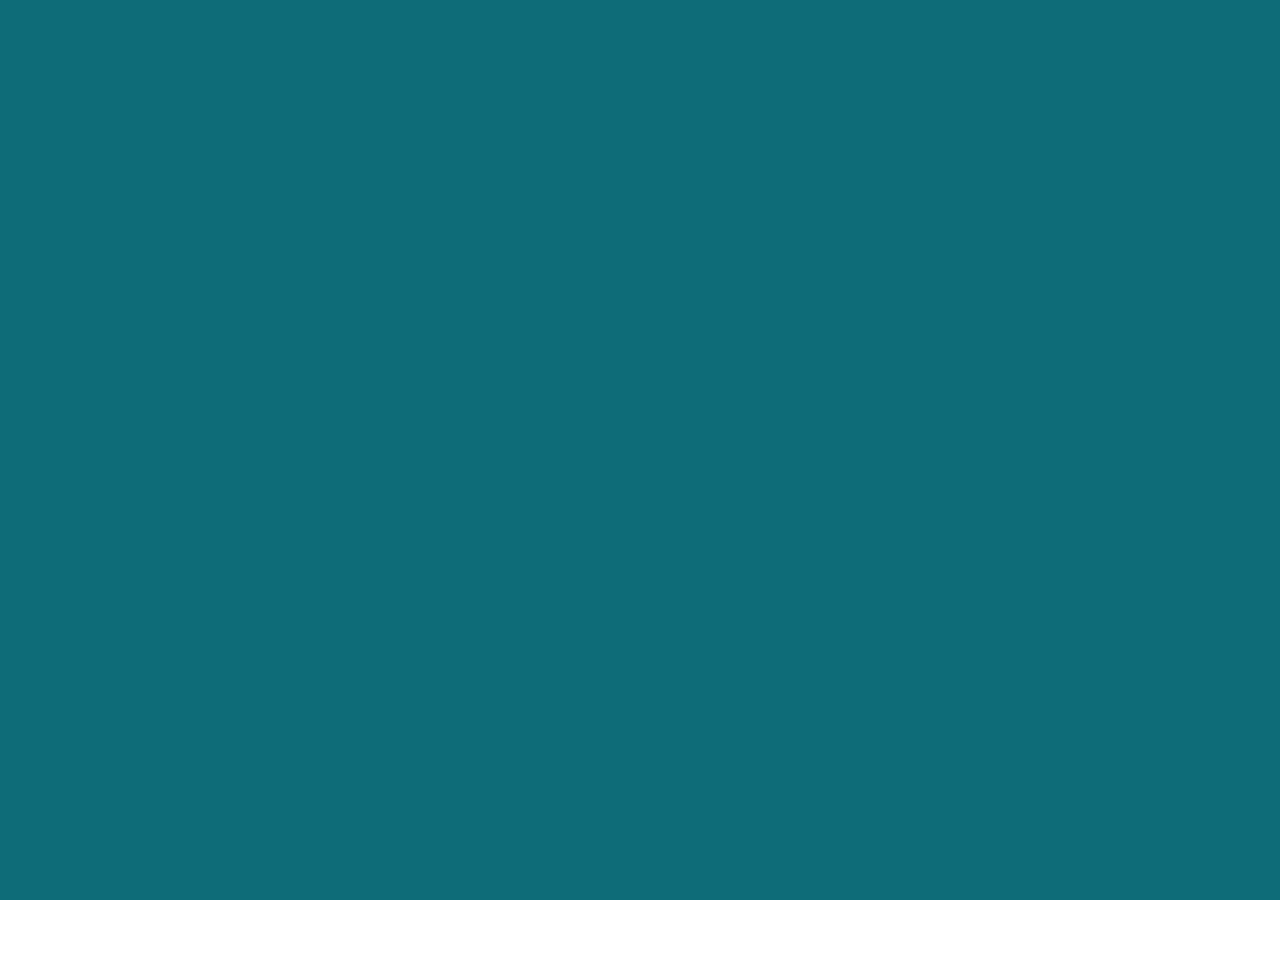
==== categorie.html @ 075e85d5 "Add files via upload" ====
<!DOCTYPE html>
<html lang="en">

<head>
    <meta charset="UTF-8">
    <meta http-equiv="X-UA-Compatible" content="IE=edge">
    <meta name="viewport" content="width=device-width, initial-scale=1.0">
    <script src="js/gsap.min.js"></script>
    <link rel="stylesheet" href="css/boxicons.min.css">
    <link rel="stylesheet" href="css/style.css">
    <title>Catégorie</title>
</head>

<body>
    <div class="page_preload">
        <div class="page_preload_text garde" id="my_text">
            Etudier au Canada
        </div>
        <div class="circle_big_bg">
        </div>
        <div class="circle_big_primary"></div>
    </div>
    <nav class="navigation">
        <div class="navigation_item">
            <span class="theme navigation_item_element" title="Cliquez pour modifier le thème d'affichage"><em
                    class="bx bx-moon bx-sm"></em></span>
            <span class="header_search navigation_item_element" title="Cliquez pour effectuer une recherche"><em
                    class="bx bx-search-alt bx-sm"></em></span>
            <span class="alert_notification navigation_item_element" title="Cliquez pour voir vos notifications"><em
                    class="bx bx-bell bx-sm"></em></span>
            <div class="logo"><img src="img/canadink.png" alt="" srcset=""></div>
            <button type="button" class="menu" id="menu"><em class="bx bx-menu-alt-right"></em></button>
        </div>
    </nav>
    <section class="categorie_4_wrapper categorie_container_categorie">
        <h2 class="categorie_1_title">Etudier au Canada</h2>
        <section class="categorie_4 categorie_container_item">
            <article class="col_1">
                <a href="https://k2senpai.github.io/video_watch.html" class="video_item"><video muted src="img/video_20.mp4" muted
                        class="hide_video"></video><img src="img/photo_2.jpg" alt="" srcset=""></a>
                <div class="video_item_info">
                    <span class="date_video_item">12 Juillet 2023</span>
                </div>
                <h3 class="video_item_title" style="font-size: 2rem;"> Work From Home Part-Time Jobs You Can Do Now</h3>
                <p class="video_item_content_resume">Lorem ipsum dolor sit, amet consectetur adipisicing elit. Vero
                    temporibus repudiandae, inventore pariatur numquam cumque possimus exercitationem? Nihil tempore
                    odit ab minus eveniet praesentium, similique blanditiis molestiae ut saepe perspiciatis officia
                    nemo, eos quae cumque. Accusamus fugiat architecto rerum animi atque eveniet, quo, praesentium
                    dignissimos</p>
                <div class="info_video_item_user_post">
                    <div class="user_post"><img src="img/photo.jpg" alt="" srcset=""></div>
                    <span class="user_post_name">Cameron Williamson</span>
                </div>
            </article>
            <article class="col_2" style="border-right: none;">
                <div class="col_2_item">
                    <a href="" class="video_item"><video muted src="img/video_11.mp4" muted
                            class="hide_video"></video><img src="img/photo_7.jpg" alt="" srcset=""></a>
                    <div class="video_item_info">
                        <span class="date_video_item">12 Juillet 2023</span>
                    </div>
                    <h3 class="video_item_title"> Let’s Get Back to Work, New York</h3>
                </div>
                <div class="col_2_item">
                    <a href="" class="video_item"><video muted src="img/video_21.mp4" muted
                            class="hide_video"></video><img src="img/photo_2.jpg" alt="" srcset=""></a>
                    <div class="video_item_info">
                        <span class="date_video_item">12 Juillet 2023</span>
                    </div>
                    <h3 class="video_item_title"> Let’s Get Back to Work, New York</h3>
                </div>
                <div class="col_2_item">
                    <a href="" class="video_item"><video muted src="img/video_13.mp4" muted
                            class="hide_video"></video><img src="img/photo_7.jpg" alt="" srcset=""></a>
                    <div class="video_item_info">
                        <span class="date_video_item">12 Juillet 2023</span>
                    </div>
                    <h3 class="video_item_title"> Let’s Get Back to Work, New York</h3>
                </div>
            </article>
            <article class="col_3">
                <div class="col_2_item">
                    <a href="" class="video_item"><video muted src="img/video_15.mp4" muted
                            class="hide_video"></video><img src="img/photo_2.jpg" alt="" srcset=""></a>
                    <div class="video_item_info">
                        <span class="date_video_item">12 Juillet 2023</span>
                    </div>
                    <h3 class="video_item_title"> Let’s Get Back to Work, New York</h3>
                </div>
                <div class="col_2_item">
                    <a href="" class="video_item"><video muted src="img/video_18.mp4" muted
                            class="hide_video"></video><img src="img/photo_6.jpg" alt="" srcset=""></a>
                    <div class="video_item_info">
                        <span class="date_video_item">12 Juillet 2023</span>
                    </div>
                    <h3 class="video_item_title"> Let’s Get Back to Work, New York</h3>
                </div>
                <div class="col_2_item">
                    <a href="" class="video_item"><video muted src="img/video_2.mp4" muted
                            class="hide_video"></video><img src="img/photo_3.jpg" alt="" srcset=""></a>
                    <div class="video_item_info">
                        <span class="date_video_item">12 Juillet 2023</span>
                    </div>
                    <h3 class="video_item_title"> Let’s Get Back to Work, New York</h3>
                </div>
            </article>
            <article class="col_3">
                <div class="col_2_item">
                    <a href="" class="video_item"><video muted src="img/video_12.mp4" muted
                            class="hide_video"></video><img src="img/photo_2.jpg" alt="" srcset=""></a>
                    <div class="video_item_info">
                        <span class="date_video_item">12 Juillet 2023</span>
                    </div>
                    <h3 class="video_item_title"> Let’s Get Back to Work, New York</h3>
                </div>
                <div class="col_2_item">
                    <a href="" class="video_item"><video muted src="img/video_23.mp4" muted
                            class="hide_video"></video><img src="img/photo_7.jpg" alt="" srcset=""></a>
                    <div class="video_item_info">
                        <span class="date_video_item">12 Juillet 2023</span>
                    </div>
                    <h3 class="video_item_title"> Let’s Get Back to Work, New York</h3>
                </div>
                <div class="col_2_item">
                    <a href="" class="video_item"><video muted src="img/video_21.mp4" muted
                            class="hide_video"></video><img src="img/photo_4.jpg" alt="" srcset=""></a>
                    <div class="video_item_info">
                        <span class="date_video_item">12 Juillet 2023</span>
                    </div>
                    <h3 class="video_item_title"> Let’s Get Back to Work, New York</h3>
                </div>
            </article>
        </section>
    </section>
    <div class="menu_container">
        <div class="menu_image_container">
            <div class="menu_image menu_image_visible"><img src="img/photo_2.jpg" alt="" srcset=""></div>
            <div class="menu_image connexion_menu"><img src="img/photo_3.jpg" alt="" srcset=""></div>
            <div class="menu_image tutoriel_menu"><img src="img/photo_4.jpg" alt="" srcset=""></div>
            <div class="menu_image faq_menu"><img src="img/photo_5.jpg" alt="" srcset=""></div>
            <div class="menu_image propos_menu"><img src="img/photo_6.jpg" alt="" srcset=""></div>
            <div class="menu_image contact_menu"><img src="img/photo_7.jpg" alt="" srcset=""></div>
        </div>
        <div class="menu_text">
            <ul>
                <li class="connexion_menu"><a href="client.html"><span class="before_link">01</span>Inscription /
                        Connexion</a>
                </li>
                <li class="tutoriel_menu"><a href=""><span class="before_link">02</span> Nos tutoriels</a></li>
                <li class="faq_menu"><a href=""><span class="before_link">03</span> Faq</a></li>
                <li class="propos_menu"><a href=""><span class="before_link">04</span> A propos de nous</a></li>
                <li class="contact_menu"><a href=""><span class="before_link">05</span> Contactez-nous</a></li>
            </ul>
            <!-- <form action="" method="post" class="form_search">
                <input type="search" name="" id="" class="search_general">
                <em class="bx bx-search bx-lg"></em>
            </form> -->
        </div>
        <button type="button" class="menu close" id="close"><em class="bx bx-x bx-sm"></em></button>
    </div>
    <div id="cursor"></div>
    <script src="js/jquery.js"></script>
    <script src="js/splitmin.js"></script>
    <script src="js/menu.js"></script>
    <script src="js/script.js"></script>
    <script src="js/client_consultant.js"></script>
    <script>
        const my_text = new SplitType("#my_text")
        const element = document.querySelectorAll(".page_preload_text div")
        const tab = Array.from(element)
        const tl = gsap.timeline()
        tl.to(".circle_big_primary", {
            scale: 100,
            duration: 1
        })
            .from(".char", {
                y: 100,
                opacity: 0,
                delay: 0.5,
                duration: 1,
                stagger: {
                    each: 0.1,
                    from: "edges"
                },
                ease: "back.out(2)"
            })
            .from(".circle_big_bg", {
                visibility: "hidden",
                delay: 0.5,
                duration: 0.1
            })
            .to(".circle_big_bg", {
                scale: 100,
                duration: 1
            })
            .to(".page_preload", {
                opacity: 0,
                zIndex: -1
            })
    </script>
</body>

</html>
---- css/style.css ----
html {
    box-sizing: border-box;
    scroll-behavior: smooth;
}

*,
*::before,
*::after {
    box-sizing: inherit;
}

@font-face {
    font-family: "poppins";
    src: url(../font/Poppins-Light.ttf);
}

@font-face {
    font-family: "vegawanty";
    src: url(../font/Vegawanty.ttf);
}

@font-face {
    font-family: "Southampton";
    src: url("../font/Southampton.ttf");
}

@font-face {
    font-family: "Berliner_Wand";
    src: url(../font/Berliner_Wand.ttf);
}

@font-face {
    font-family: "turb0lence";
    src: url(../font/turb0lence.ttf);
}

:root {
    --blanc: #fff;
    --noir: #111;
}

::-webkit-scrollbar {
    display: none;
}

body {
    scroll-behavior: smooth;
    margin: 0;
    padding: 0;
    min-height: 100vh;
    width: 100vw;
    background: var(--blanc);
    /* overflow-x: hidden !important; */
    font-family: 'poppins', sans-serif;
}

body.change_height {
    height: 100vh !important;
    overflow: hidden !important;
}

#cursor {
    position: fixed;
    z-index: -2;
    width: 30px;
    height: 30px;
    border-radius: 50%;
    transition: 0.2s linear;
    background: #0E6C78;
    opacity: 0;
}

#cursor.show_cursor {
    transition: 0.2s linear;
    opacity: 0.3;
}

.link_video_click {
    position: fixed;
    z-index: 9;
    font-size: 3rem;
    display: flex;
    justify-content: center;
    align-items: center;
    text-decoration: none;
    opacity: 0;
    color: #fff;
    width: 35px;
    height: 35px;
    cursor: default;
    transition: 0.2s linear;
    border-radius: 50%;
}

.header_image_canad {
    position: absolute;
    display: grid;
    width: 300px;
    height: 400px;
    left: 65%;
    top: 25%;
    /* transition: 1s linear; */
}

.image_canad_item {
    position: absolute;
    top: 0;
    left: 0;
    width: 100%;
    height: 100%;
    /* clip-Path: polygon(0 0, 100% 0, 100% 0, 0 0); */
    overflow: hidden;
    transition: 0.3s ease;
}

.image_canad_item img {
    position: absolute;
    top: 0;
    left: 0;
    width: 100%;
    height: 100%;
    -o-object-fit: cover;
    object-fit: cover;
    transition: 0.3s linear;
}

.video_canad_item {
    position: absolute;
    text-decoration: none;
    top: 50%;
    left: 50%;
    transform: translate(-50%, -50%);
    width: 250px;
    height: 200px;
    opacity: 0;
    transition: 0.3s ease;
    overflow: hidden;
}

.video_canad_item video {
    position: absolute;
    width: 100%;
    height: 100%;
    -o-object-fit: contain;
    object-fit: contain;
}

.video_canad_item:hover {
    opacity: 1;
}

.image_canad_item:first-child {
    transform: rotate(-10deg) translateX(-100px);
}

.image_canad_item:nth-child(2) {
    transform: rotate(10deg) translate(-50px, -50px);
}

.image_canad_item:nth-child(3) {
    transform: rotate(10deg) translate(-40px, 100px);
}

.image_canad_item:nth-child(4) {
    transform: rotate(10deg) translate(110px, 20px);
}

.image_canad_item:nth-child(5) {
    transform: rotate(-10deg) translate(50px, 20px);
}

.image_canad_item.shake img {
    transform: scale(1.1);
}

.link_video_click.show_link_video {
    opacity: 1;
}

.header {
    position: relative !important;
    z-index: 5;
    height: 100vh;
    /* background: linear-gradient(to bottom, #0404040b 60%, rgb(255, 255, 255) 100%, rgba(255, 255, 255, 0)); */
    width: 100vw !important;
}

.title_header_container {
    position: absolute;
    width: 50%;
    top: 25%;
    left: 5%;
}

.page_preload {
    position: fixed;
    font-family: "turb0lence";
    font-size: 7rem;
    color: var(--blanc);
    letter-spacing: 1px;
    top: 0;
    left: 0;
    height: 100vh;
    width: 100vw;
    overflow: hidden;
    pointer-events: none;
    display: grid;
    place-content: center;
    justify-items: center;
    z-index: 8;
    background: #fff;
    /* background: #0E6C78; */
}

.circle_big_bg,
.circle_big_primary{
    position: relative;
    margin-top: 20px;
    width: 30px;
    height: 30px;
    background: var(--blanc);
    border-radius: 50%;
}
.circle_big_primary
{
    margin: 0;
    top: -80%;
    background: #0E6C78;
    z-index: -1;
}
.anim_circle {
    position: absolute;
    content: '';
    top: 0;
    left: 0;
    width: 100%;
    height: 100%;
    border-radius: 50%;
    background: #0E6C78;
    -webkit-animation: pop 0.7s linear infinite;
    animation: pop 0.7s linear infinite;
}

@-webkit-keyframes pop {
    0% {
        opacity: 0;
        transform: scale(0);
    }

    100% {
        opacity: 1;
        transform: scale(1.1);
    }
}

@keyframes pop {
    0% {
        opacity: 0;
        transform: scale(0);
    }

    100% {
        opacity: 1;
        transform: scale(1.1);
    }
}

.page_preload_text {
    -webkit-clip-path: polygon(0 0, 100% 0, 100% 100%, 0% 100%);
    clip-path: polygon(0 0, 100% 0, 100% 100%, 0% 100%);
    text-transform: uppercase;
    width: 270px;
}
.page_preload_text.garde
{
    width: auto;
}
.page_preload_text div {
    display: inline-block !important;
}

.page_preload div {
    position: relative;
}

.page_preload em {
    font-size: 2rem;
    position: absolute;
    top: 20px;
    transform: translateY(-50%);
    right: 0;
}

/* .bar_chargement
{
    position: relative;
    width: 100px;
    transform: translateX(-10px);
  border-radius: 30px;
    height: 5px;
    background: var(--blanc);
    overflow: hidden;
}
.bar_chargement::before
{
  content: "";
  position: absolute;
  top: 0;
  left: 0;
  width: 100%;
  height: 100%;
  background: var(--noir);
  animation: speed 1s linear alternate-reverse infinite;
} */
/* @keyframes speed {
    0%
    {
        transform: translateX(100%);
    }
    50%
    {
        transform: translateX(50%);
    }
    100%{
transform: translateX(-100%);
    }
} */
.canada img {
    position: absolute;
    top: 0;
    left: 0;
    width: 100%;
    height: 100%;
    -o-object-fit: cover;
    object-fit: cover;
}

.title_header {
    margin: 0;
    line-height: 90px;
    font-size: 7rem;
    font-weight: 550;
    font-family: "turb0lence";
    text-transform: uppercase;
    color: #0E6C78;
}

/* .video {
    position: absolute;
    width: 100%;
    height: 100%;
    top: 0;
    left: 0;
    object-fit: cover;
    z-index: -1;
} */
.navigation {
    position: fixed !important;
    top: 0;
    width: 100%;
    transform: translate(0);
}

.navigation_item {
    position: fixed !important;
    display: flex;
    justify-content: center;
    width: 100%;
    padding: 5px 10px;
}

.logo {
    position: relative;
    font-size: 4rem;
    /* color: var(--noir);
    letter-spacing: 1px;
    font-family: "turb0lence"; */
    z-index: -1;
    width: 250px;
    height: 100px;
    overflow: hidden;
}

.logo img {
    position: absolute;
    z-index: -1;
    top: 0;
    left: 0;
    width: 100%;
    height: 100%;
    -o-object-fit: contain;
    object-fit: contain;
}

.theme {
    position: fixed;
    left: 10px;
    z-index: 8;
}

.theme em,
.alert_notification em,
.header_search em
{
    color: #0E6C78
}
.alert_notification
{
    position: fixed;
    top: 70px;
    left: 10px;
    z-index: 8;
}
.header_search
{
    position: fixed;
    top: 40px;
    left: 10px;
    z-index: 8;
}
.menu {
    position: fixed;
    right: 10px;
    border: none;
    background: #0e6c7891;
    color: var(--blanc);
    width: 70px;
    height: 70px;
    border-radius: 50%;
    z-index: 9;
    font-size: 2rem;
}

.menu.hide_button_menu {
    display: none;
}

.scroll_indicator {
    position: absolute;
    bottom: 10px;
    left: 50%;
    transform: translateX(-50%);
    width: 70px;
    height: 70px;
    border: 2px solid #0E6C78;
    color: #0E6C78;
    font-weight: 700;
    border-radius: 50%;
    display: flex;
    justify-content: center;
    align-items: center;
}

.wrapper_general {
    position: relative;
}

.most_look {
    margin: 50px;
    padding: 0 50px;
    opacity: 0;
    display: grid;
    grid-template-columns: 1fr 350px 350px 200px;
}

/* .categorie_3 {
    margin: 50px;
    padding: 0 50px;
    display: grid;
    grid-template-columns: 1fr 300px 300px 300px;
} */

.categorie_4 {
    display: grid;
    grid-template-columns: 1fr 300px 300px 300px;
}

.categorie_4_wrapper {
    padding: 0 70px;
}

.categorie_container {
    margin-bottom: 50px;
}

.categorie_4_wrapper .categorie_container {
    position: -webkit-sticky !important;
    position: sticky !important;
    top: 2em;
}

.categorie_container_item {
    transition: 0.3s ease;
    transform: scaleY(0);
    height: 0;
    transform-origin: top center;
}

.categorie_container_item.expand {
    transition: 0.3s ease;
    height: auto;
    transform-origin: top center;
    transform: scaleY(1);
}

.col_1 {
    padding: 0 30px 0 0;
}

.col_2,
.col_3 {
    border: 1px solid rgba(192, 192, 192, 0.539);
    padding: 0 30px;
    border-top: none;
    border-bottom: none;
    display: grid;
    place-content: center;
}

.col_3 {
    border: none;
}

.video_item {
    position: relative;
    z-index: 7;
    display: block;
    width: 400px;
    height: 280px;
    overflow: hidden;
    text-decoration: none;
    transition: 0.3s ease;
}

.video_item::before {
    content: "";
    position: absolute;
    top: 0;
    left: 0;
    width: 100%;
    height: 100%;
    background: #000;
    opacity: 0;
    transition: 0.3s ease;
    z-index: 5;
}

.video_item:hover::before {
    opacity: 0.3;
}

.video_item:hover {
    transform: scale(1.1);
}

.hide_video {
    display: none !important;
}

.col_2 .video_item,
.col_3 .video_item {
    width: 250px;
    height: 180px;
}

.video_item video,
.video_item img {
    position: absolute;
    top: 0;
    left: 0;
    width: 100%;
    height: 100%;
    -o-object-fit: cover;
    object-fit: cover;
}

.video_item_info {
    display: flex;
    flex-direction: row;
    justify-content: space-between;
    width: 220px;
    align-items: center;
    font-size: 0.7rem;
    margin-top: 25px;
    font-weight: 700;
    letter-spacing: 3px;
    text-transform: uppercase;
    color: gray;
}

.col_2 .video_item_info,
.col_3 .video_item_info {
    width: 190px;
}

.video_item_info em {
    font-size: 0.25rem;
}

.video_item_title {
    font-size: 3rem;
    font-weight: 550;
    margin: 20px 0 30px 0;
    font-family: "vegawanty";
}

.col_2 .video_item_title,
.col_3 .video_item_title {
    font-size: 1.5rem;
    width: 250px;
}

.video_item_content_resume {
    margin: 0 0 30px 0;
    color: rgb(78, 77, 77);
    font-weight: 500;
}

.info_video_item_user_post {
    display: flex;
    flex-direction: row;
    align-items: center;
    color: gray;
}

.user_post {
    position: relative;
    width: 50px;
    height: 50px;
    border-radius: 50%;
    margin-right: 10px;
    overflow: hidden;
}

.user_post img {
    position: absolute;
    top: 0;
    left: 0;
    width: 100%;
    height: 100%;
    -o-object-fit: cover;
    object-fit: cover;
}

.user_post_name {
    color: rgb(78, 77, 77);
}

.theme_most_consulte {
    border: 1px solid rgba(192, 192, 192, 0.539);
    height: 748px;
}

.theme_most_consult_title {
    font-family: "vegawanty";
    font-weight: 550;
    padding: 10px;
    margin: 0;
    font-size: 1.7rem;
    text-transform: uppercase;
    text-align: right;
    border-bottom: 1px solid rgba(192, 192, 192, 0.539);
}

.theme_most_consulte ul {
    padding: 0;
}

.theme_most_consulte li {
    list-style: none;
    padding: 10px;
    height: 130px;
    border-bottom: 1px solid rgba(192, 192, 192, 0.539);
    margin: 0;
}

hr {
    background: rgba(192, 192, 192, 0.539);
}

.theme_most_consulte li:last-child {
    border-bottom: none;
}

.theme_most_consulte_text {
    text-decoration: none;
    color: rgb(78, 77, 77);
    font-size: 0.9rem;
    font-weight: 500;
}

.author {
    display: block;
    margin-top: 10px;
    font-weight: 700;
}

.tuto_section_intro,
.faq {
    position: relative;
    font-family: "vegawanty";
    color: var(--noir);
    font-size: 8rem;
    margin: 80px 70px 150px 70px;
    font-weight: 550;
}

.faq {
    text-align: right;
    margin: 100px 70px 200px 70px;
    border: none;
}

.fleche_down {
    display: inline-block;
    width: 50px;
    height: 50px;
    border-top-right-radius: 10px;
    border-top: 2px solid #000;
    border-right: 2px solid #000;
    background: transparent;
}

.fleche_down_left {
    display: inline-block;
    width: 50px;
    height: 50px;
    border-top-right-radius: 10px;
    border-top: 2px solid #000;
    border-left: 2px solid #000;
    background: transparent;
}

.fleche {
    position: absolute;
    bottom: 40px;
    display: inline-block;
    width: 30px;
    height: 30px;
    border: 2px solid #000;
    border-top: none;
    border-right: none;
    transform: rotate(-45deg) translate(-77%);
}

.fleche_down_left_pointer {
    position: absolute;
    right: 16.2%;
    bottom: 20px;
    display: inline-block;
    width: 30px;
    height: 30px;
    border: 2px solid #000;
    border-top: none;
    border-right: none;
    transform: rotate(-45deg);
}

.categorie_1,
.categorie_2 {
    padding: 0 70px;
}

.categorie_1_title {
    display: flex;
    justify-content: space-between;
    padding-bottom: 25px;
    border-bottom: 1px solid var(--noir);
    align-items: flex-end;
    font-size: 4.5rem;
    font-weight: 550;
    font-family: "vegawanty";
}

.categorie_1_title a {
    text-decoration: none;
    color: var(--noir);
    border: 1px dashed black;
    padding: 10px;
    border-radius: 5px;
    font-size: 1rem;
}

.categorie_1_grid {
    display: grid;
    grid-template-columns: 85% 250px;
}

.categorie_2_grid {
    display: grid;
    grid-template-columns: 300px 1fr;
}

.categorie_1_grid .col_1 .video_item {
    margin: 20px 20px 20px 0;
    width: 600px;
    height: 400px;
}

.col_1_right {
    width: 400px;
}

.col_1_right .video_item_title {
    font-size: 2rem;
    margin-bottom: 10px;
}

.col_1_left {
    width: 350px;
}

.categorie_1_grid .col_1 .col_1_left .video_item {
    width: 350px;
    height: 200px;
}

.col_1_left .video_item_title {
    font-size: 1.5rem;
    width: 300px;
}

.col_1_left .video_item_content_resume,
.col_1_left .theme_most_consulte_text {
    width: 350px;
}

.col_1_grid_flex {
    display: flex;
    gap: 20px;
}

.col_2_grid_flex {
    display: flex;
    align-items: flex-start;
    gap: 20px;
    margin-bottom: 30px;
}

.col_2_grid_flex .video_item {
    width: 700px;
    height: 400px;
}

.col_1_bottom_right .video_item {
    width: 100%;
    height: 400px;
}

.col_1_bottom_right .video_item_title {
    font-size: 2rem;
}

.categorie_1_grid .theme_most_consulte,
.categorie_2_grid .theme_most_consulte {
    border: none;
}

.col_2 .theme_most_consulte {
    margin-right: 20px !important;
}

.col_2 .col_1_right .video_item_content_resume {
    width: 350px;
}

.col_2_grid_flex:nth-child(2) .col_1_bottom_right .video_item {
    width: 700px !important;
}

.col_2_grid_flex:nth-child(2) .col_1_left .video_item {
    width: 350px;
    height: 250px;
}

.categorie_2 .col_2 {
    border: none;
}

.tuto_video {
    position: relative;
    width: 80%;
    height: 600px;
    overflow: hidden;
}

.tuto_video video {
    position: absolute;
    top: 0;
    left: 0;
    width: 100%;
    height: 100%;
    -o-object-fit: contain;
    object-fit: contain;
}

.tuto_video_description {
    width: 80%;
    height: 600px;
    overflow-y: scroll;
}

.tuto_video_container {
    width: 500vw;
    height: auto;
    display: grid;
    grid-template-columns: 100vw 100vw 100vw 100vw 100vw;
    overflow-x: scroll;
    justify-items: center;
}

.header.header_tuto_video {
    background: var(--blanc);
}

.tuto_video_description_title {
    position: relative;
    font-size: 10rem;
    align-self: center;
    font-family: "vegawanty";
    font-weight: 550;
    margin: 0;
}

.tuto_video_description p {
    font-size: 2rem;
    line-height: 40px;
    text-align: justify;
}

.tuto_video_description_title span:first-child {
    display: inline-block;
    transform: translateX(-250px);
}

.tuto_video_description_title.second span:first-child {
    transform: translateX(-190px);
}

.image_article {
    position: relative;
    width: 100%;
    height: 300px;
    background: url(../img/photo_2.jpg);
    background-size: contain;
    background-repeat: no-repeat;
    background-position: center;
    background-attachment: fixed;
    overflow: hidden;
}

.image_article img {
    position: absolute;
    top: 0;
    left: 0;
    width: 100%;
    height: 100%;
    -o-object-fit: cover;
    object-fit: cover;
}

.fleche_right_container {
    position: relative;
    width: 150px;
    height: 50px;
    transform: translate(450px, -30px);
    border-top: 2px solid var(--noir);
}

.fleche_right {
    position: absolute;
    right: 0;
    top: -25px;
    width: 50px;
    height: 50px;
    border-top: 2px solid var(--noir);
    border-right: 2px solid var(--noir);
    transform: rotate(45deg);
}

.tuto_video_links {
    display: grid;
    grid-template-areas:
        "top_left top_right"
        "bottom_left bottom_right";
}

.tuto_video_author {
    grid-area: top_left;
    width: 500px;
    height: 300px;
    border-right: 1px solid silver;
}

.tuto_video_author_social {
    grid-area: top_right;
    width: 500px;
    height: 300px;
}

.tuto_video_download {
    grid-area: bottom_left;
    border-top: 1px solid silver;
    width: 500px;
    height: 300px;
}

.tuto_video_note {
    grid-area: bottom_right;
    border-left: 1px solid silver;
    border-top: 1px solid silver;
    width: 500px;
    height: 300px;
}

.tuto_video_author_container {
    display: flex;
    align-items: center;
    gap: 10px;
}

.image_author {
    position: relative;
    width: 100px;
    height: 100px;
    border-radius: 50%;
    overflow: hidden;
}

.image_author img {
    position: absolute;
    top: 0;
    left: 0;
    width: 100%;
    height: 100%;
    -o-object-fit: contain;
    object-fit: contain;
}

.name_author {
    display: flex;
    flex-direction: column;
    margin: 0;
    font-weight: 550;
    font-size: 1.5rem;
}

.name_author span:last-child {
    font-size: 0.8rem;
}

.tuto_video_author {
    display: flex;
    flex-direction: column;
    justify-content: space-between;
}

.abonner {
    align-self: center;
    margin-bottom: 50px;
    background: transparent;
    border: 1px solid silver;
    width: 300px;
    height: 50px;
    border-radius: 10px;
    padding: 0;
    font-size: 1.5rem;
    font-weight: 400;
}

.tuto_video_author_social {
    display: grid;
    grid-template-columns: 100px 100px;
    gap: 50px;
    place-content: center;
}

.tuto_video_author_social a {
    font-size: 3rem;
    text-decoration: none;
    color: var(--noir);
    display: flex;
    justify-content: center;
    align-items: center;
    width: 80px;
    height: 80px;
    border-radius: 50%;
    border: 1px solid silver;
    box-shadow: 0 0 5px var(--noir);
}

.tuto_video_author_social a:first-child {
    color: white;
    background: blue;
}

.tuto_video_author_social a:nth-child(2) {
    color: white;
    background: red;
}

.tuto_video_author_social a:nth-child(3) {
    color: white;
    background: green;
}

.tuto_video_author_social a:last-child {
    color: white;
    background: dodgerblue;
}

.menu_container {
    display: grid;
    grid-template-columns: repeat(2, 1fr);
    width: 100vw;
    height: 100vh;
    position: fixed;
    overflow: hidden;
    top: 0;
    right: 0;
    z-index: 9;
    background: var(--blanc);
    transform: translateX(100%);
    transition: 0.3s ease;
}

.menu_container.show_menu {
    transform: translateX(0);
}

.menu_image_container {
    position: relative;
    overflow: hidden !important;
    width: 100%;
    height: 100%;
}

.menu_image {
    position: absolute;
    opacity: 0;
    width: 100%;
    height: 100%;
    transition: 0.2s ease;
    overflow: hidden;
}

.menu_image img {
    position: absolute;
    top: 0;
    left: 0;
    width: 100%;
    height: 100%;
    -o-object-fit: cover;
    object-fit: cover;
}

.menu_image_visible {
    opacity: 1;
}

.menu_text ul {
    margin: 0;
    padding: 50px;
    padding-bottom: 20px;
}

.menu_text {
    position: relative;
}

.menu_text li {
    position: relative;
    list-style: none;
    margin-bottom: 30px;
}

.menu_text a {
    text-decoration: none;
    -webkit-text-stroke: 1px #0E6C78;
    color: rgba(255, 255, 255, 0.2);
    font-size: 6rem;
    font-weight: 400;
    font-family: "turb0lence";
    display: inline-block;
    /* transition: 0.1s; */
}

.menu_text a:hover {
    color: #0E6C78;
}

.search_general {
    position: relative;
    z-index: 9;
    background: transparent;
    cursor: default;
    width: 90%;
    border: none;
    border-bottom: 1px solid silver;
    height: 50px;
    margin: 0 50px;
    font-size: 2rem;
    padding: 10px 10px 10px 50px;
    outline: none;
    color: var(--noir);
    transition: 0.3s ease;
}

.search_general:focus {
    border-bottom: 1px solid #0E6C78;
}

.menu_text li .before_link {
    position: absolute;
    font-size: 0.8rem;
    font-weight: 400;
    font-family: "poppins";
    top: -10px;
    left: -10px;
    display: inline-block;
}

.close {
    margin-top: 10px;
    opacity: 0;
}

.close.show_button_close {
    opacity: 1;
}

.form_search {
    position: relative;
}

.search_general:focus~em {
    color: #0E6C78;
}

.form_search em {
    position: absolute;
    color: rgba(17, 17, 17, 0.5);
    z-index: 8;
    top: 0;
    left: 50px;
    transition: 0.3s ease;
}

.faq_container {
    padding: 0 70px;
}

.faq_container_item_title {
    font-size: 3.5rem;
    padding-bottom: 20px;
    border-bottom: 2px solid gray;
    display: flex;
    justify-content: space-between;
    align-items: center;
    margin: 0;
    font-weight: 550;
    font-family: "vegawanty";
}

.faq_container_item {
    margin-bottom: 50px;
}

.faq_container_item_content {
    font-size: 1.2rem;
    transform: scaleY(0);
    transform-origin: top center;
    opacity: 0;
    transition: 0.3s;
}

.faq_container_item_content.show_faq {
    opacity: 1;
    transform: scaleY(1);
}

.footer {
    position: relative;
    bottom: 0;
    display: flex;
    flex-direction: column;
    align-items: center;
    justify-content: space-between;
    padding: 0 70px;
    margin-top: 150px;
    color: var(--noir);
    width: 100%;
    height: 50vh;
}
.footer.footer_page
{
    height: auto;
}
/* .canad_fleche
{
    position: absolute;
    top: 50%;
    left: 50%;
    transform: translate(-50%,-50%);
    font-size: 3rem;
    padding: 70px;
    background: red;
    border-radius: 50%;
    z-index: -1;
}
.text_circular
{
    background: #000;
    animation: rotate_all 45s linear infinite;
} */
/* .text_circular span
{
    background: var(--noir);
    padding: 10px;
}
.canad_circle {
    background: #000;
    position: absolute;
 mix-blend-mode: screen;
 z-index: -1;
    top: -20%;
    left: 50%;
    transform: translateX(-50%);
} */
/* .rotation
{
    font-size: 4rem;
}
@keyframes rotate_all {
    100% {
        transform: rotate(360deg);
    }
} */
.social_footer {
    display: flex;
    justify-content: space-between;
    align-items: center;
    width: 100%;
    color: var(--noir);
}

.social_footer_link a {
    text-decoration: none;
    color: var(--noir);
}

.form_newsletter {
    display: flex;
    flex-direction: column;
    align-items: center;
    width: 100%;
    margin-top: 20px;
}

.social_footer {
    font-size: 0.9rem;
}

.newsletter {
    font-size: 3rem;
    width: 500px;
    margin: 0;
    letter-spacing: 4px;
    font-family: "turb0lence";
    font-weight: 550;
    text-align: center;
}

.newsletter_input {
    padding: 10px;
    margin-top: 30px;
    border-radius: 2px;
    border: 1px solid gray;
    font-size: 1.1rem;
    width: 350px;
    outline: none;
    color: var(--noir);
}

.newsletter_button {
    outline: none;
    border: none;
    font-size: 1.2rem;
    border-radius: 2px;
    color: var(--blanc);
    background: deeppink;
    text-align: center;
    margin-top: 10px;
    padding: 5px;
    width: 350px;
}

.design_by {
    font-family: "Southampton";
}

#banniere {
    position: relative;
    background: rgb(249, 249, 251);
    background: linear-gradient(184deg, rgba(249, 249, 251, 1) 1%, rgba(146, 229, 246, 0.5495448179271709) 67%);
    width: 100%;
    height: 400px;
    z-index: -1;
}

.waves {
    position: relative;
    z-index: -1;
    top: -10%;
    width: 100%;
    height: 15vh;
    margin-bottom: -7px;
    min-height: 100px;
    max-height: 100px;
}

.parallax>use {
    -webkit-animation: moveForever 25s cubic-bezier(.55, .5, .45, .5) infinite;
    animation: moveForever 25s cubic-bezier(.55, .5, .45, .5) infinite;
}

.parallax>use:nth-child(1) {
    -webkit-animation-delay: -2s;
    animation-delay: -2s;
    -webkit-animation-duration: 7s;
    animation-duration: 7s;
}

.parallax>use:nth-child(2) {
    -webkit-animation-delay: -3s;
    animation-delay: -3s;
    -webkit-animation-duration: 10s;
    animation-duration: 10s;
}

.parallax>use:nth-child(3) {
    -webkit-animation-delay: -4s;
    animation-delay: -4s;
    -webkit-animation-duration: 13s;
    animation-duration: 13s;
}

.parallax>use:nth-child(4) {
    -webkit-animation-delay: -5s;
    animation-delay: -5s;
    -webkit-animation-duration: 20s;
    animation-duration: 20s;
}

@-webkit-keyframes moveForever {
    0% {
        -webkit-transform: translate3d(-90px, 0, 0);
        transform: translate3d(-90px, 0, 0);
    }

    100% {
        -webkit-transform: translate3d(85px, 0, 0);
        transform: translate3d(85px, 0, 0);
    }
}

@keyframes moveForever {
    0% {
        -webkit-transform: translate3d(-90px, 0, 0);
        transform: translate3d(-90px, 0, 0);
    }

    100% {
        -webkit-transform: translate3d(85px, 0, 0);
        transform: translate3d(85px, 0, 0);
    }
}

.header.header_profil {
    height: 60vh;
}

.profil_col_1 {
    display: flex;
    flex-direction: column;
    row-gap: 40px;
}

.profil_image_container {
    position: absolute;
    z-index: 5;
    top: 270px;
    left: 50%;
    transform: translateX(-50%);
    width: 85%;
    display: flex;
    flex-direction: column;
    align-items: center;
    justify-content: center;
}
.profil_name
{
    position: relative;
    z-index: 5;
    font-weight: 600;
    cursor: default;
}
/* .profil_name em
{
 display: none;
 transition: 0.3s ease;
}
.profil_name:hover em
{
    display: inline-block;
} */
.profil_image {
    position: relative;
    border: 5px solid var(--blanc);
    box-shadow: 0 0 5px #000;
    width: 180px;
    height: 180px;
    border-radius: 50%;
    overflow: hidden;
}

.profil_image img {
    position: absolute;
    top: 0;
    left: 0;
    width: 100%;
    height: 100%;
    object-fit: contain;
}

.profil_contain {
    position: relative;
    padding: 30px 60px;
    top: 100px;
    display: grid;
    grid-template-columns: 300px 1fr 300px;
    place-content: center;
    column-gap: 20px;
}

.abonnement {
    box-shadow: 0 0 2px rgba(128, 128, 128, 0.557);
 border-radius: 5px;
    display: flex;
    max-height: 400px;
    overflow: hidden;
    flex-direction: column;
    padding: 20px 30px 0 30px;
}

.notification {
    box-shadow: 0 0 2px rgba(128, 128, 128, 0.557);
 border-radius: 5px;
    display: flex;
    overflow: hidden;
    flex-direction: column;
    padding: 20px 30px;
}

.abonnement_contain {
    padding-top: 20px;
    overflow-y: scroll;
    display: flex;
    flex-direction: column;
}

.notification_contain {
    padding-top: 20px;
    overflow-y: scroll;
    display: flex;
    flex-direction: column;
}

.abonnement_item {
    display: flex;
    text-decoration: none;
    margin-bottom: 5px;
    border-bottom: 1px solid rgba(220, 220, 220, 0.571);
    padding: 5px;
    flex-direction: row;
    cursor: default;
    align-items: center;
    justify-content: space-between;
    gap: 20px;
}

.notification_item {
    display: flex;
    width: 100%;
    max-height: 250px;
    overflow: hidden;
    text-decoration: none;
    margin-bottom: 20px;
    border-bottom: 1px solid rgba(220, 220, 220, 0.571);
    padding: 5px 5px 10px 5px;
    flex-direction: column;
    cursor: default;
    align-items: flex-start;
}

.notification_text {
    font-size: 0.8rem;
}

.notification_info {
    width: 100%;
    margin-bottom: 10px;
    display: flex;
    justify-content: space-between;
    align-items: center;
    flex-direction: row;
}

.notification_info p {
    margin: 0;
}

.abonnement_item:last-child,
.notification_item:last-child
{
    border-bottom: none;
}

.image_abonnement {
    position: relative;
    width: 40px;
    height: 40px;
    border-radius: 50%;
    overflow: hidden;
}

.image_abonnement img {
    position: absolute;
    top: 0;
    left: 0;
    width: 100%;
    height: 100%;
    object-fit: cover;
}

.abonnement_name {
    font-size: 0.8rem;
    color: rgb(78, 77, 77);
    margin: 0;
    font-weight: 500;
}
.abonnement_title span
{
    position: absolute;
    right: 0;
    top: 50%;
    transform: translateY(-50%);
     display: inline-block;width: 22px;
     height: 22px;
     border-radius: 50%;
     background: #ffc107;
     color: aliceblue;
     font-weight: 600;
     display: flex;
      justify-content: center;
       align-items: center;
        font-size: 0.8rem;
}

.abonnement_title {
    position: relative;
    font-size: 1.1rem;
    font-weight: 600;
    text-transform: uppercase;
    letter-spacing: 1px;
    margin: 0;
}

.abonnement_name p {
    font-size: 0.5rem;
    margin-top: 0;
    font-weight: 550;
}

.separator_profil {
    width: 100px;
    height: 20px;
    margin-bottom: 5px;
    min-height: 3px;
    max-height: 3px;
    background: #0E6C78;
}

.post_new_indication,
.post_new_indication_none {
    width: 5px;
    height: 5px;
    border-radius: 50%;
    background: #0E6C78;
}

.post_new_indication_none {
    background: none;
}

.post_time_indication {
    font-size: 0.5rem;
}

.most_look_notif {
    text-decoration: none;
    color: #0E6C78;
    margin-left: 20px;
    font-size: 0.8rem;
    transition: 0.2s ease;
}

.most_look_notif:hover {
    text-decoration: underline;
}
.favoris
{
    position: relative;
 border-radius: 5px;
    display: flex;
    flex-direction: column;
    padding: 25px;
}
.search_favoris
{
    position: relative;
    z-index: 5;
    align-self: center;
    margin-bottom: 20px;
    width: 600px;
    display: flex;
    justify-content: center;
    align-items: center;
}
.search_favoris input
{
 outline: none;
 border-radius: 5px;
 background: rgba(220, 220, 220, 0.258);
 padding: 10px;
 padding-left: 30px;
 border: none;
 font-size: 1.05rem;
 color: rgb(78, 77, 77);
 width: 100%;
 height: 100%;
}
.search_favoris em
{
    position: absolute;
    color: gray;
    left: 5px;
    font-size: 1.2rem;
}
.search_favoris input::placeholder
{
 color: gainsboro;
}
.search_favoris input:focus
{
 outline: solid #0E6C78 1px;
 background: transparent;
}
.grid_item_list,
.favoris_grid_client
{
    display: grid;
    grid-template-columns: repeat(3, 250px);
    gap: 10px;
    grid-auto-flow: row dense;
    grid-auto-rows: 250px;
    display: none;
}
.favoris_grid_client
{
    display: grid;
}
.grid_item_list.active_grid_item
{
    display: grid;
}
.video_favoris_container {
    position: relative !important;
    z-index: 5;
    width: 250px;
    height: 250px;
}

.video_favoris {
    position: relative;
 border-radius: 5px;
    width: 250px;
    height: 250px;
    overflow: hidden;
    transition: 0.3s ease;
}
.video_favoris_container:hover .video_favoris
{
    filter: brightness(0.8);
}
.video_favoris img {
    position: absolute;
    top: 0;
    left: 0;
    width: 100%;
    height: 100%;
    object-fit: cover;
    transition: 0.3s ease;
}
.video_favoris_container:hover .video_favoris img,
.video_favoris_container:hover .video_favoris
{
 transform: scale(1.05);
}
.link_video_favoris
{
    position: absolute;
    top: 50%;
    left: 50%;
    transform: translate(-50%, -50%);
    text-decoration: none;
    height: 40px;
    width: 40px;
    border: 2px solid var(--blanc);
    border-radius: 50%;
    opacity: 0;
    display: flex;
    justify-content: center;
    align-items: center;
    transition: 0.3s ease;
}

.video_favoris_container:hover .link_video_favoris
{
    opacity: 1;
}
.video_favoris_container em {
    font-size: 2rem;
    color: var(--blanc);
}
.evenement_biblio
{
    position: relative;
    display: flex;
    row-gap: 30px;
    flex-direction: column;
}
.evenement
{
    position: relative;
    width: 100%;
    height: 320px;
    padding: 10px;
    /* display: flex;
    flex-direction: column;
    align-items: center; */
    margin: 0;
    border-radius: 5px;
}
.evenement_item
{
    position: relative;
    padding: 10px;
    display: flex !important;
    flex-direction: column;
    margin-bottom: 20px;
    justify-content: space-between;
    box-shadow: 0 0 2px #000;
    width: 250px;
    height: 300px;
    overflow: hidden;
    border-radius: 5px;
}
.slick-dots
{
    position: absolute;
    bottom: -25px;
}
.evenement_item img
{
    position: absolute;
    top: 0;
    left: 0;
    width: 100%;
    height: 100%;
    z-index: -1;
    object-fit: cover;
}
.evenement_title
{
    position: relative;
    line-height: 25px;
    z-index: 3;
    color: var(--blanc);
    font-weight: 550;
    font-size: 1.5rem;
    text-transform: uppercase;
    margin: 0;
}
.evenement_date
{
    position: relative;
    z-index: 3;
    font-size: 0.7rem;
    color: var(--blanc);
}
.link_evenement
{
    position: relative;
    margin: 0;
    z-index: 3;
    text-decoration: none;
    padding: 8px;
    width: 100%;
    font-weight: 600;
    border-radius: 5px;
    text-align: center;
    color: var(--noir);
    background: var(--blanc);
}
.banniere_evenement
{
    position: absolute;
    top: 0;
    left: 0;
    width: 100%;
    height: 100%;
    background: #0e6c78ac;
    z-index: 2;
}
.evenement_item:nth-child(2) .banniere_evenement
{
    background: #007bff97;
}
.image_evenement_author
{
    position: relative;
    box-shadow: 0 0 3px #000;
    z-index: 3;
    width: 50px;
    height: 50px;
    overflow: hidden;
    border-radius: 50%;
}
.image_evenement_author img
{
 position: absolute;
 top: 0;
 left: 0;
 width: 100%;
 height: 100%;
 object-fit: cover;
}
.favoris_filter
{
    position: relative;
    z-index: 5;
    width: 100%;
    display: flex;
    justify-content: center;
    align-items: center;
    margin: 30px 0;
}
.favoris_filter button
{
  padding: 7px 15px;
  letter-spacing: 1px;
  border: 1px solid #0E6C78;
  color: rgb(78, 77, 77);
  display: flex;
  align-items: center;
  justify-content: space-between;
  column-gap: 10px;
  background: transparent;
  margin: 0 10px;
  font-size: 0.9rem;
  border-radius: 30px;
  transition: 0.3s ease;
}
.favoris_filter button:hover
{
 background: #0E6C78;
 color: var(--blanc);
}
button.active_button_favoris
{
 background: #0E6C78;
 color: var(--blanc);
}
.create_tuto_container
{
    width: 100%;
    display: flex;
    justify-content: flex-end;
    align-items: center;
    margin-bottom: 20px;
}
.create_tuto
{
    position: relative;
    z-index: 5;
    border: 1px solid #0E6C78;
    background: transparent;
    display: flex;
    justify-content: center;
    align-items: center;
    font-size: 1.5rem;
    width: 25px;
    height: 25px;
    border-radius: 50%;
    transition: 0.3s ease;
}
.create_tuto:hover
{
    background: var(--blanc);
    color: #0E6C78;
}
.biblio
{
    box-shadow: 0 0 2px rgba(128, 128, 128, 0.557);
    border-radius: 5px;
    padding: 20px 20px;
}
.description
{
    font-size: 0.8rem;
    margin-bottom: 30px;
    color: rgb(78, 77, 77);
}
.avis
{
    position: relative;
    display: flex;
    align-items: center;
    line-height: 15px;
    padding: 0 20px;
    justify-content: space-between;
}
.separate
{
    height: 20px;
    width: 1px;
    background: rgba(220, 220, 220, 0.571);
}
.avis h4
{
    margin: 0;
    font-size: 0.9rem;
}
.avis small
{
    color: rgb(78, 77, 77);
    font-size: 0.5rem;
}
.profil_action
{
    position: relative;
    z-index: 5;
    display: flex;
    justify-content: space-between;
    flex-direction: column;
    align-items: center;
    column-gap: 10px;
    align-items: center;
}
.action_profile
{
    position: relative;
    z-index: 5;
    display: flex;
    flex-direction: row;
    column-gap: 10px;
}
.follow,
.send_message
{
    border: none;
    color: var(--blanc);
    background: #088dcd;
    padding: 8px 25px;
    border-radius: 5px;
    font-size: 1rem;
    display: flex;
    justify-content: center;
    align-items: center;
}
.action_profile button
{
    transition: 0.3s ease;
}
.send_message
{
    background-color: transparent;
    padding: 8px 10px;
    border: 1px solid rgba(78, 77, 77, 0.547);
    color: rgb(78, 77, 77);
}
.action_profile .send_message:hover
{
    background: rgba(78, 77, 77, 0.117);
}
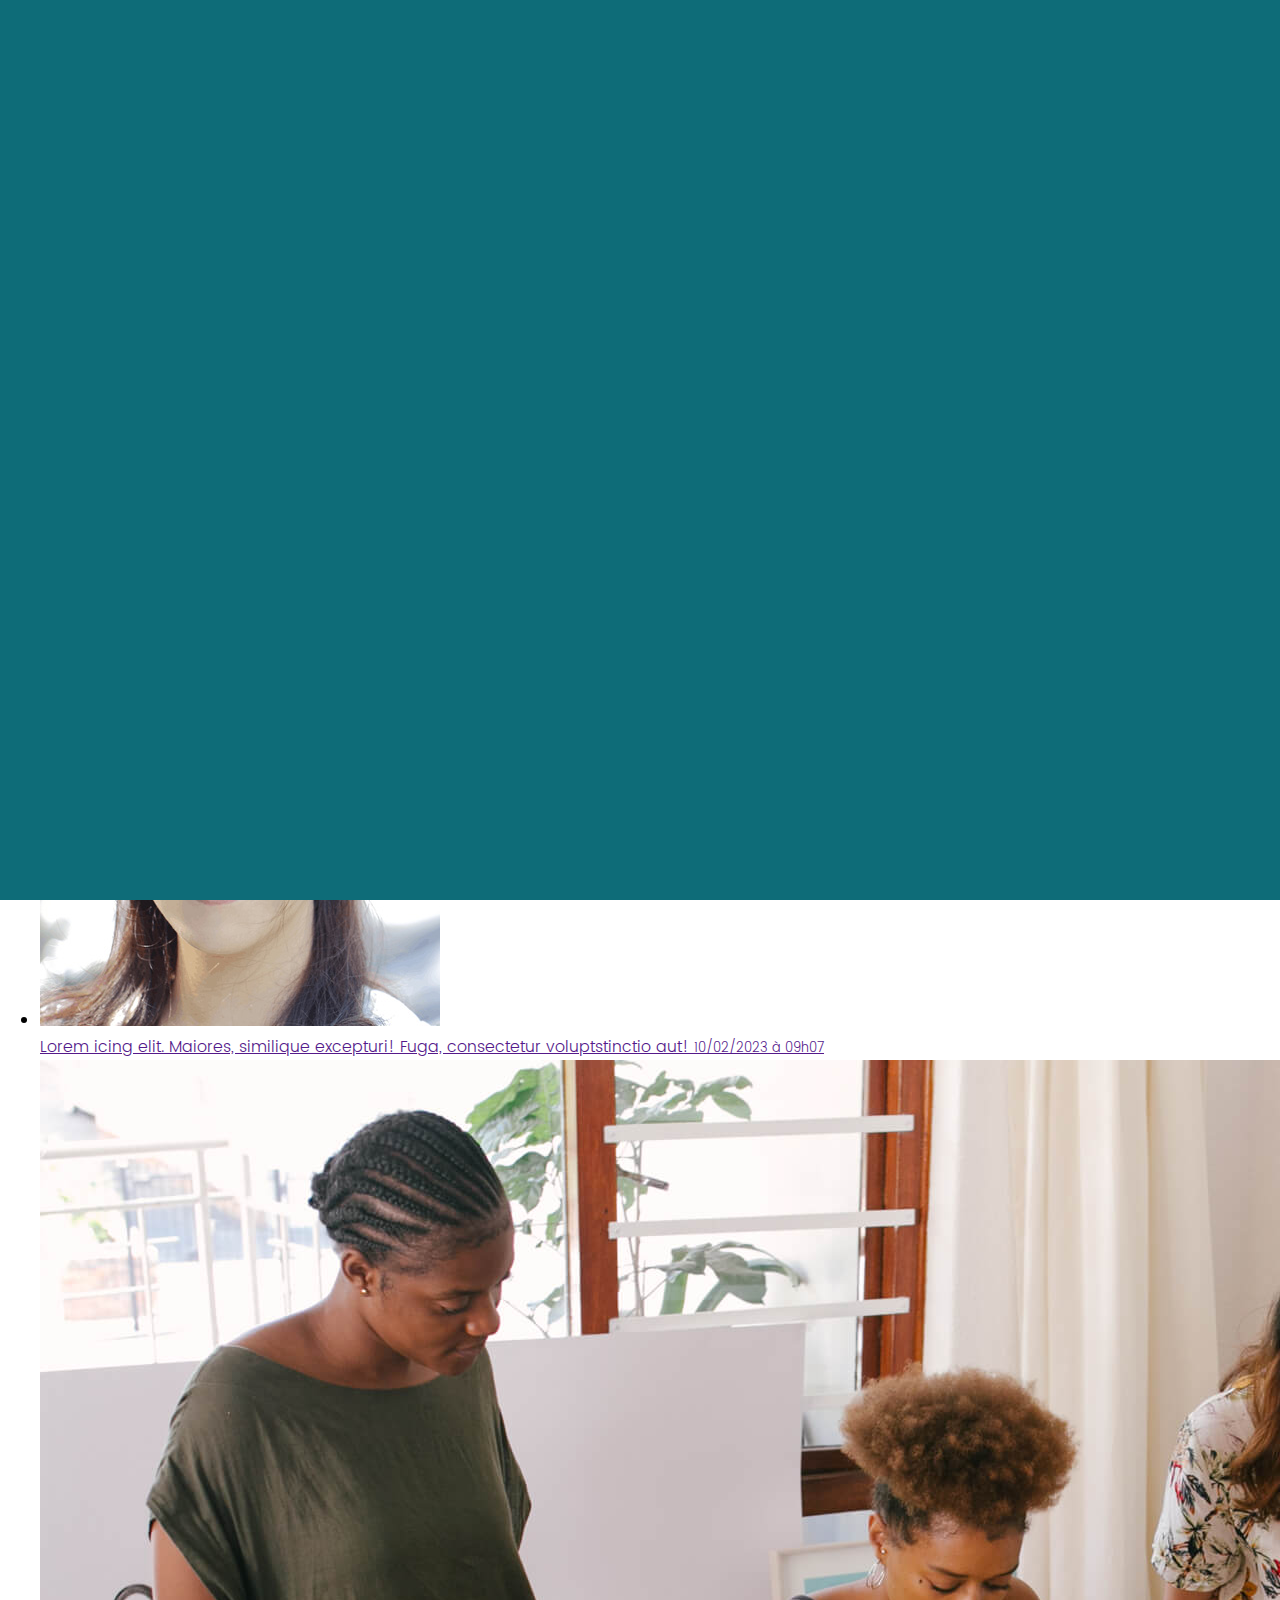
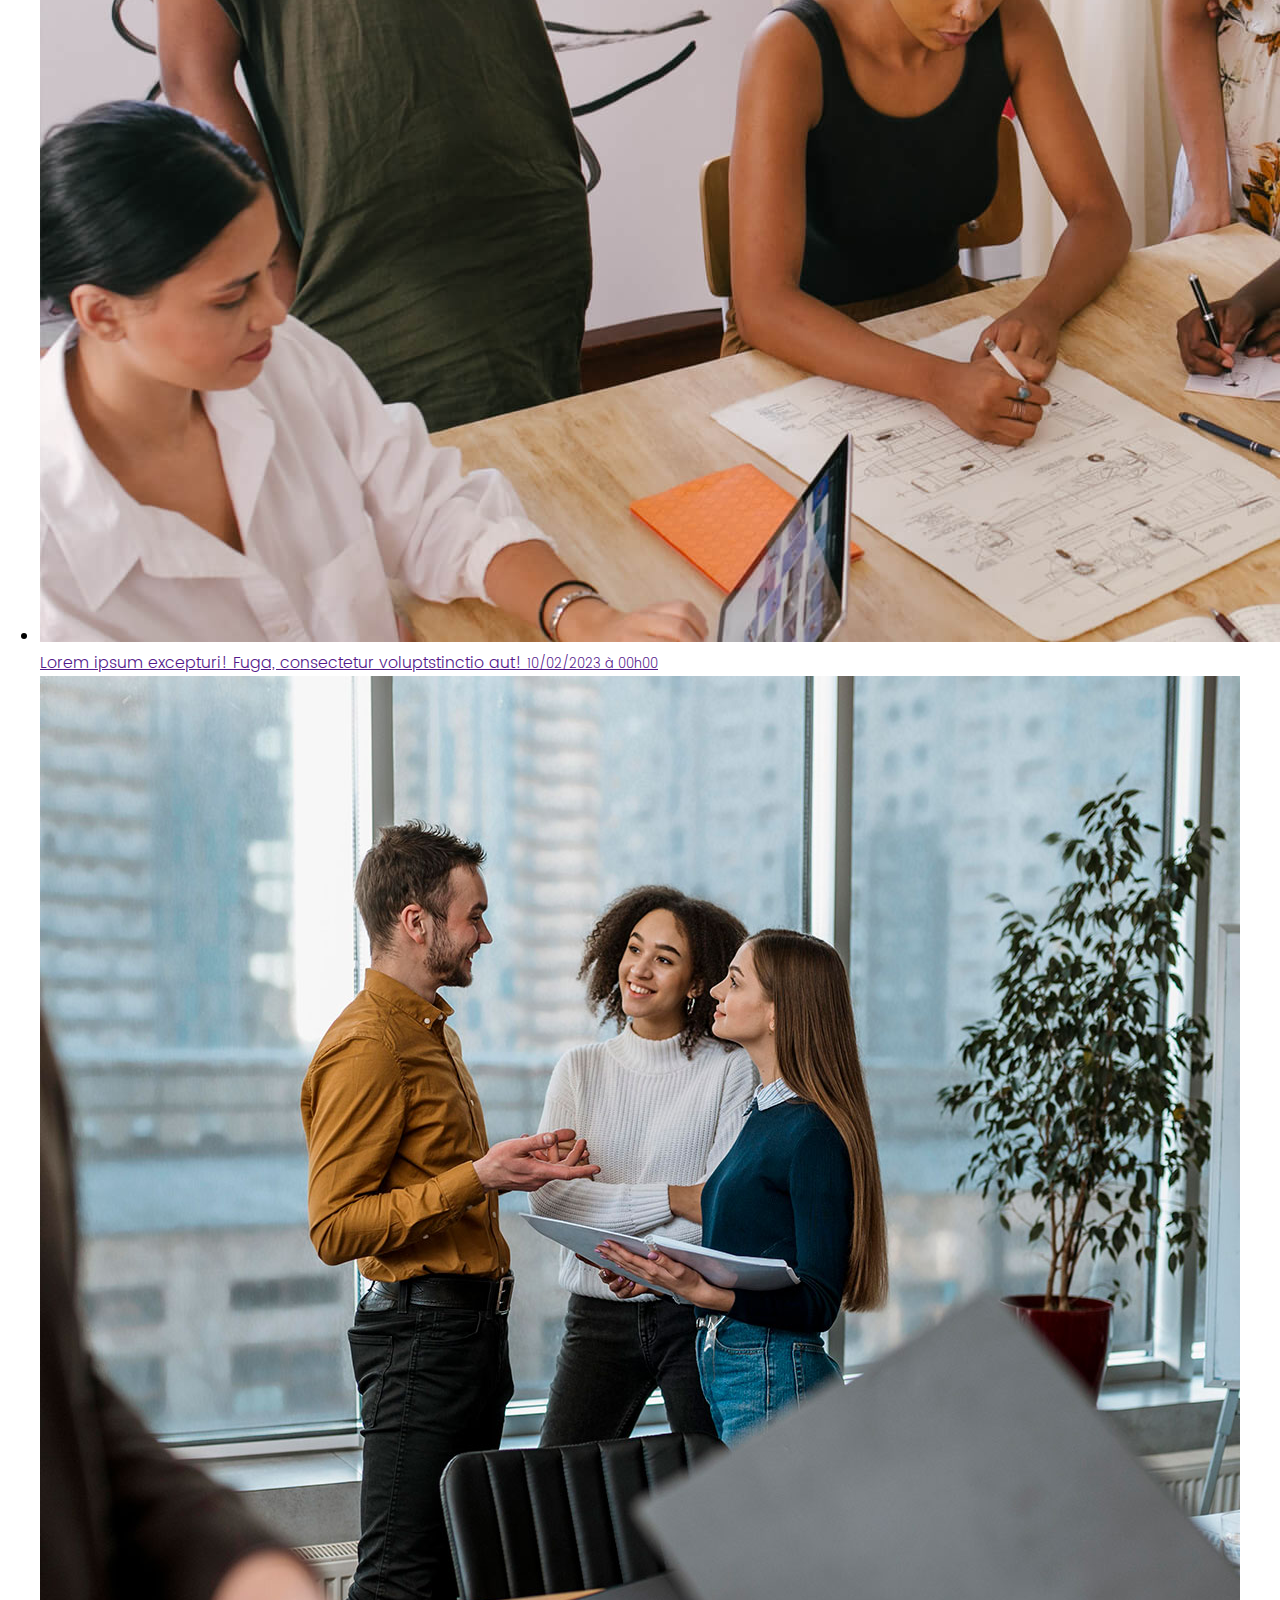
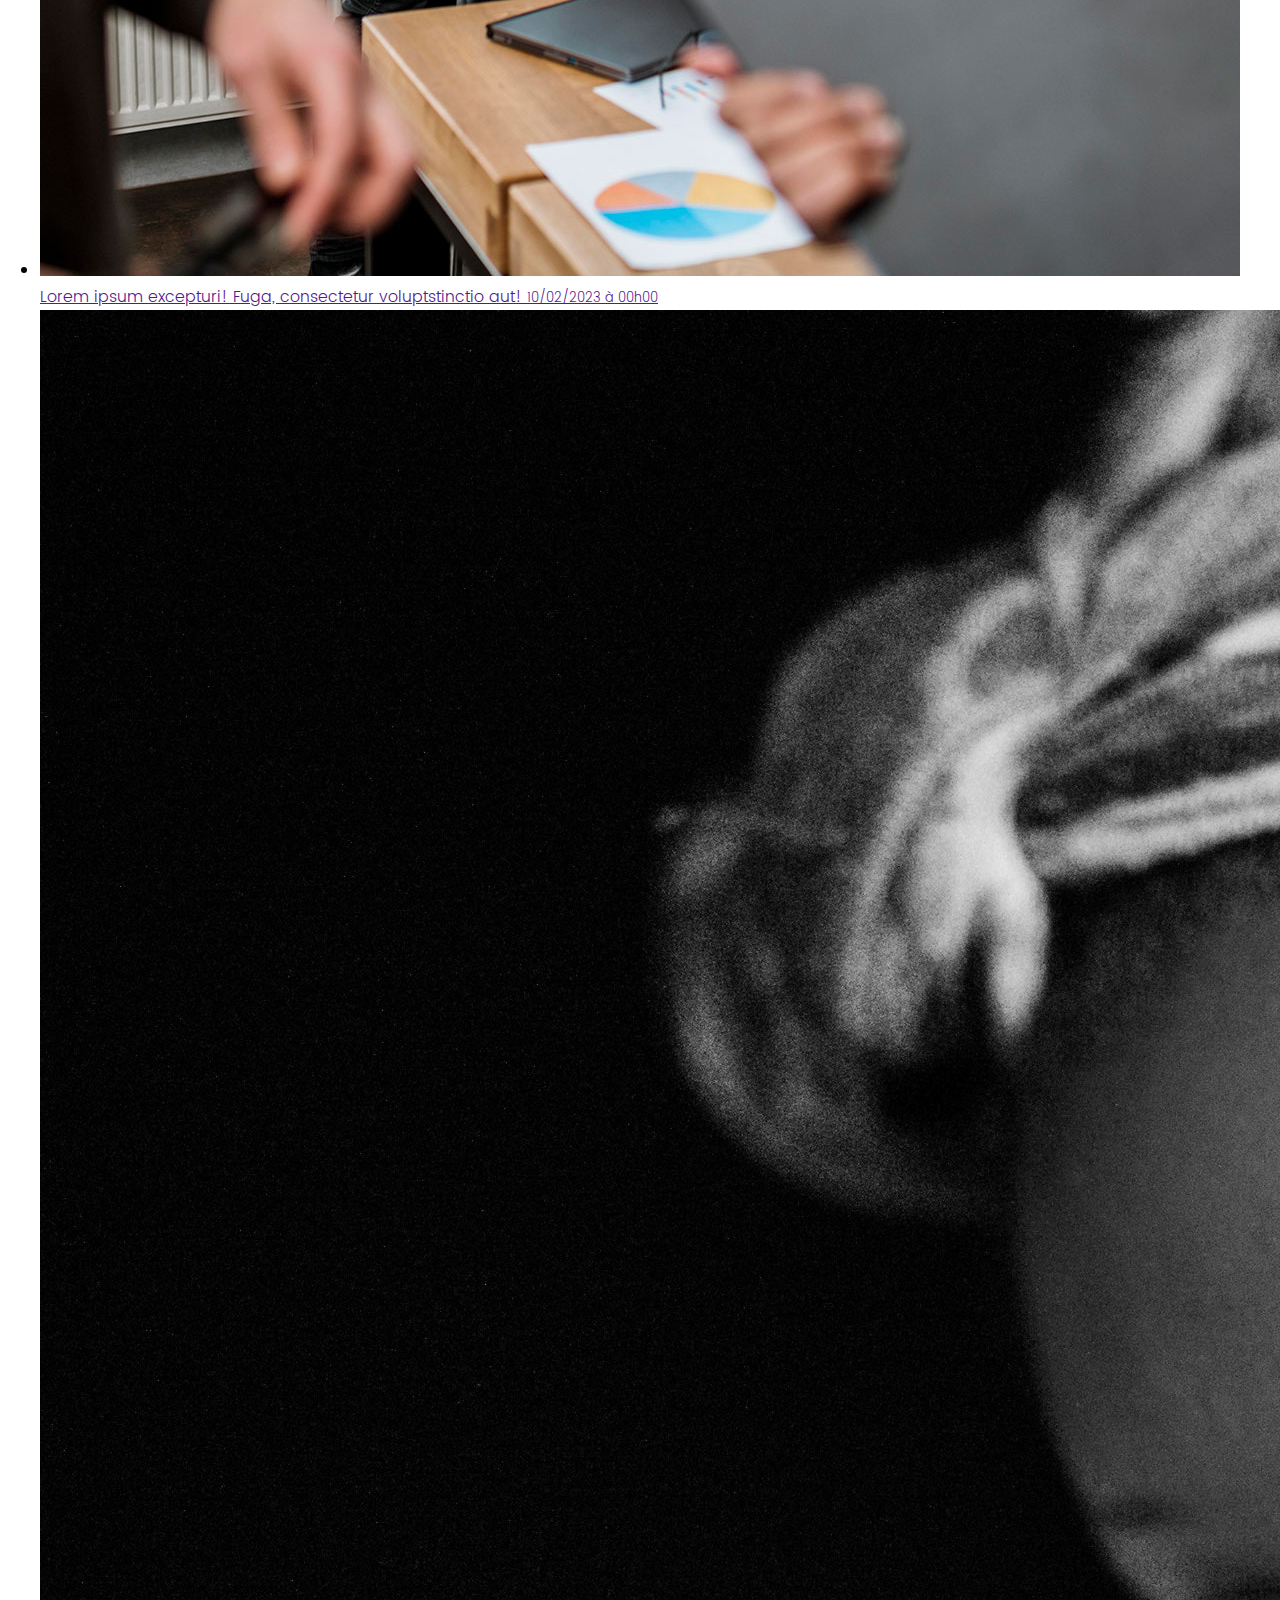
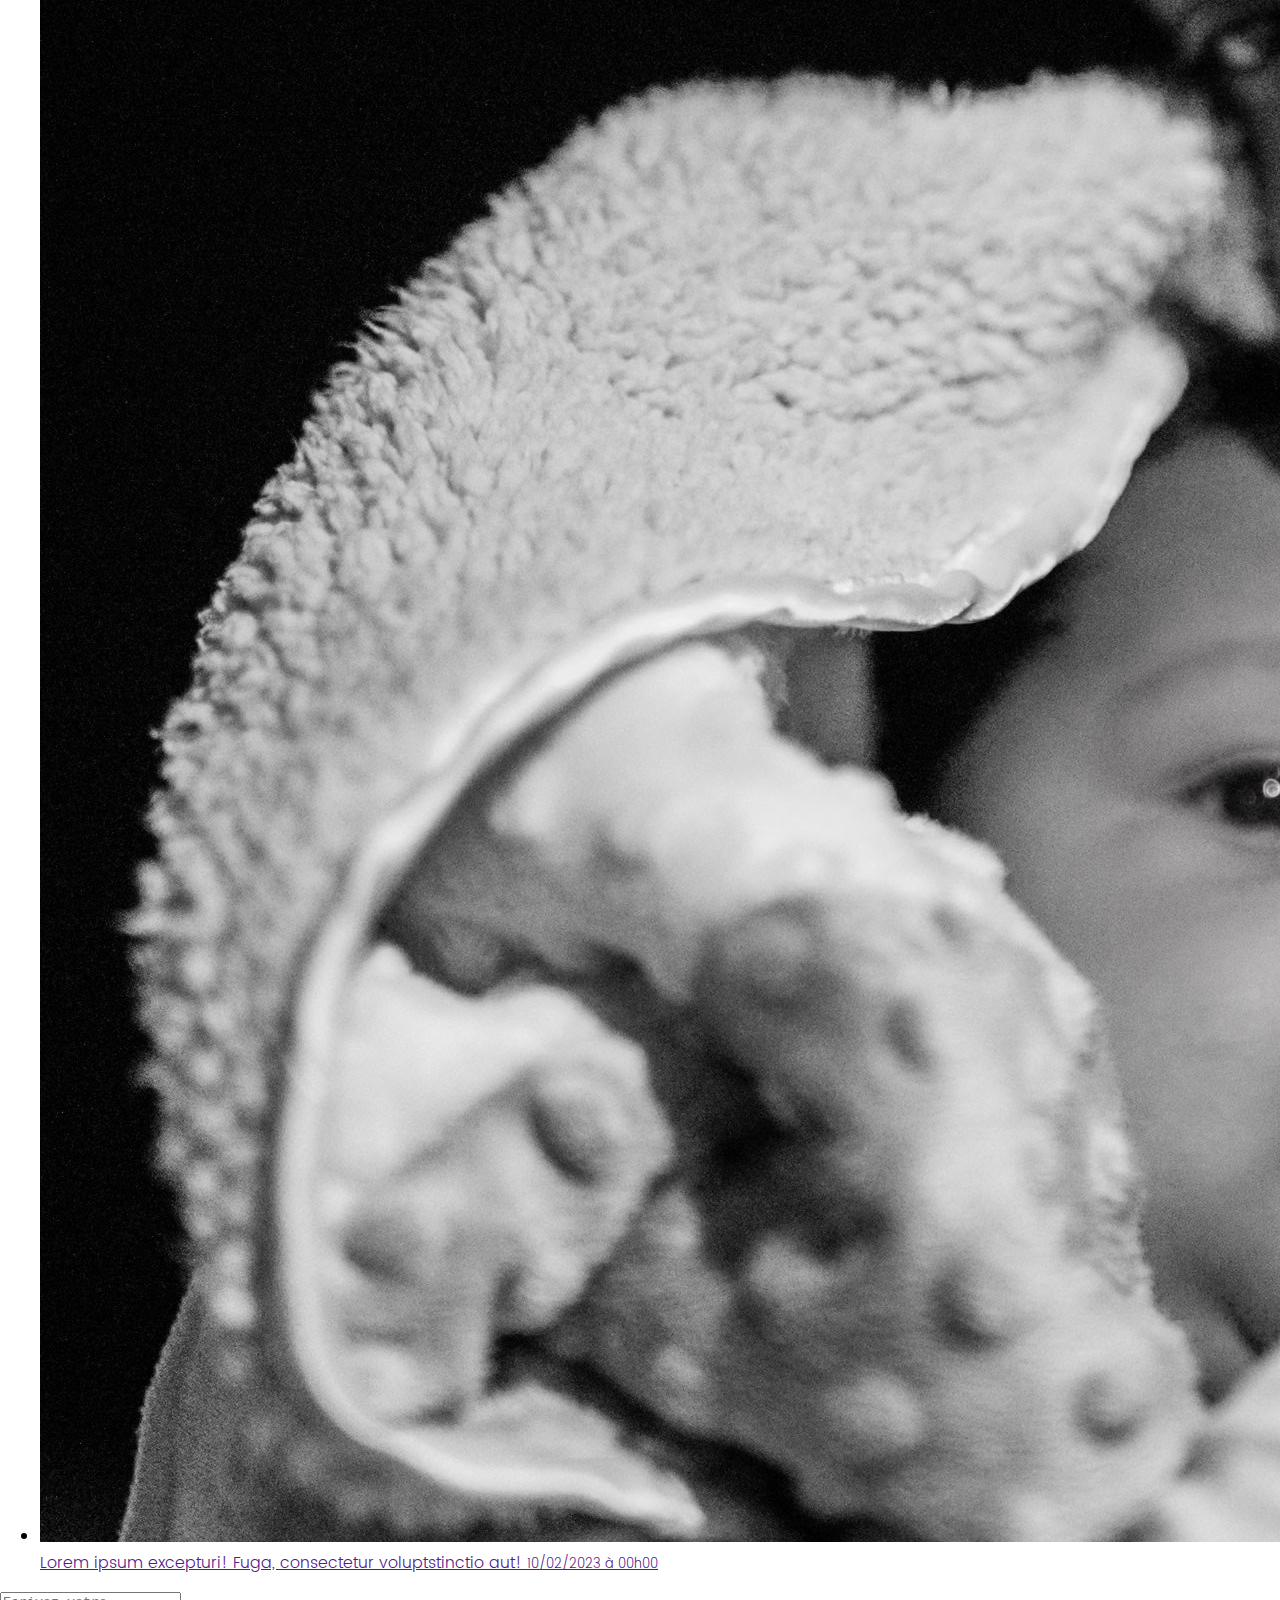
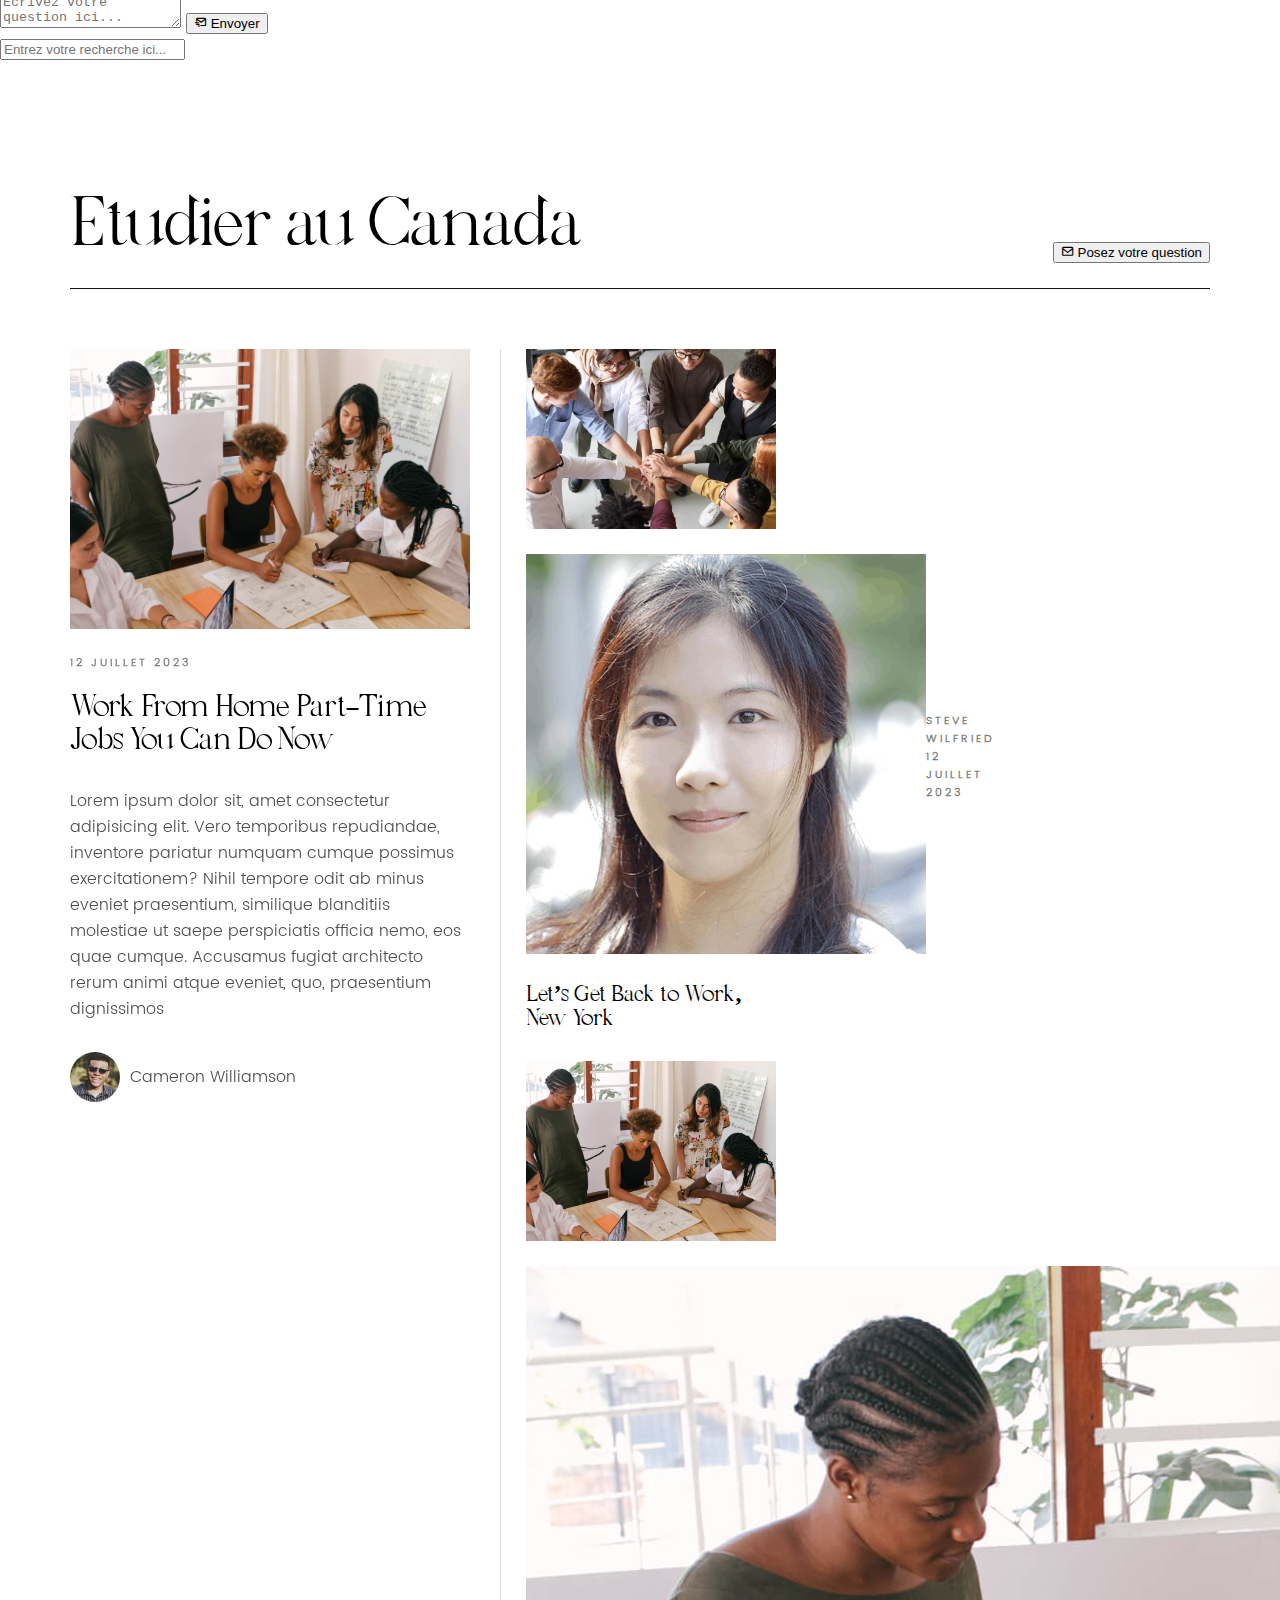
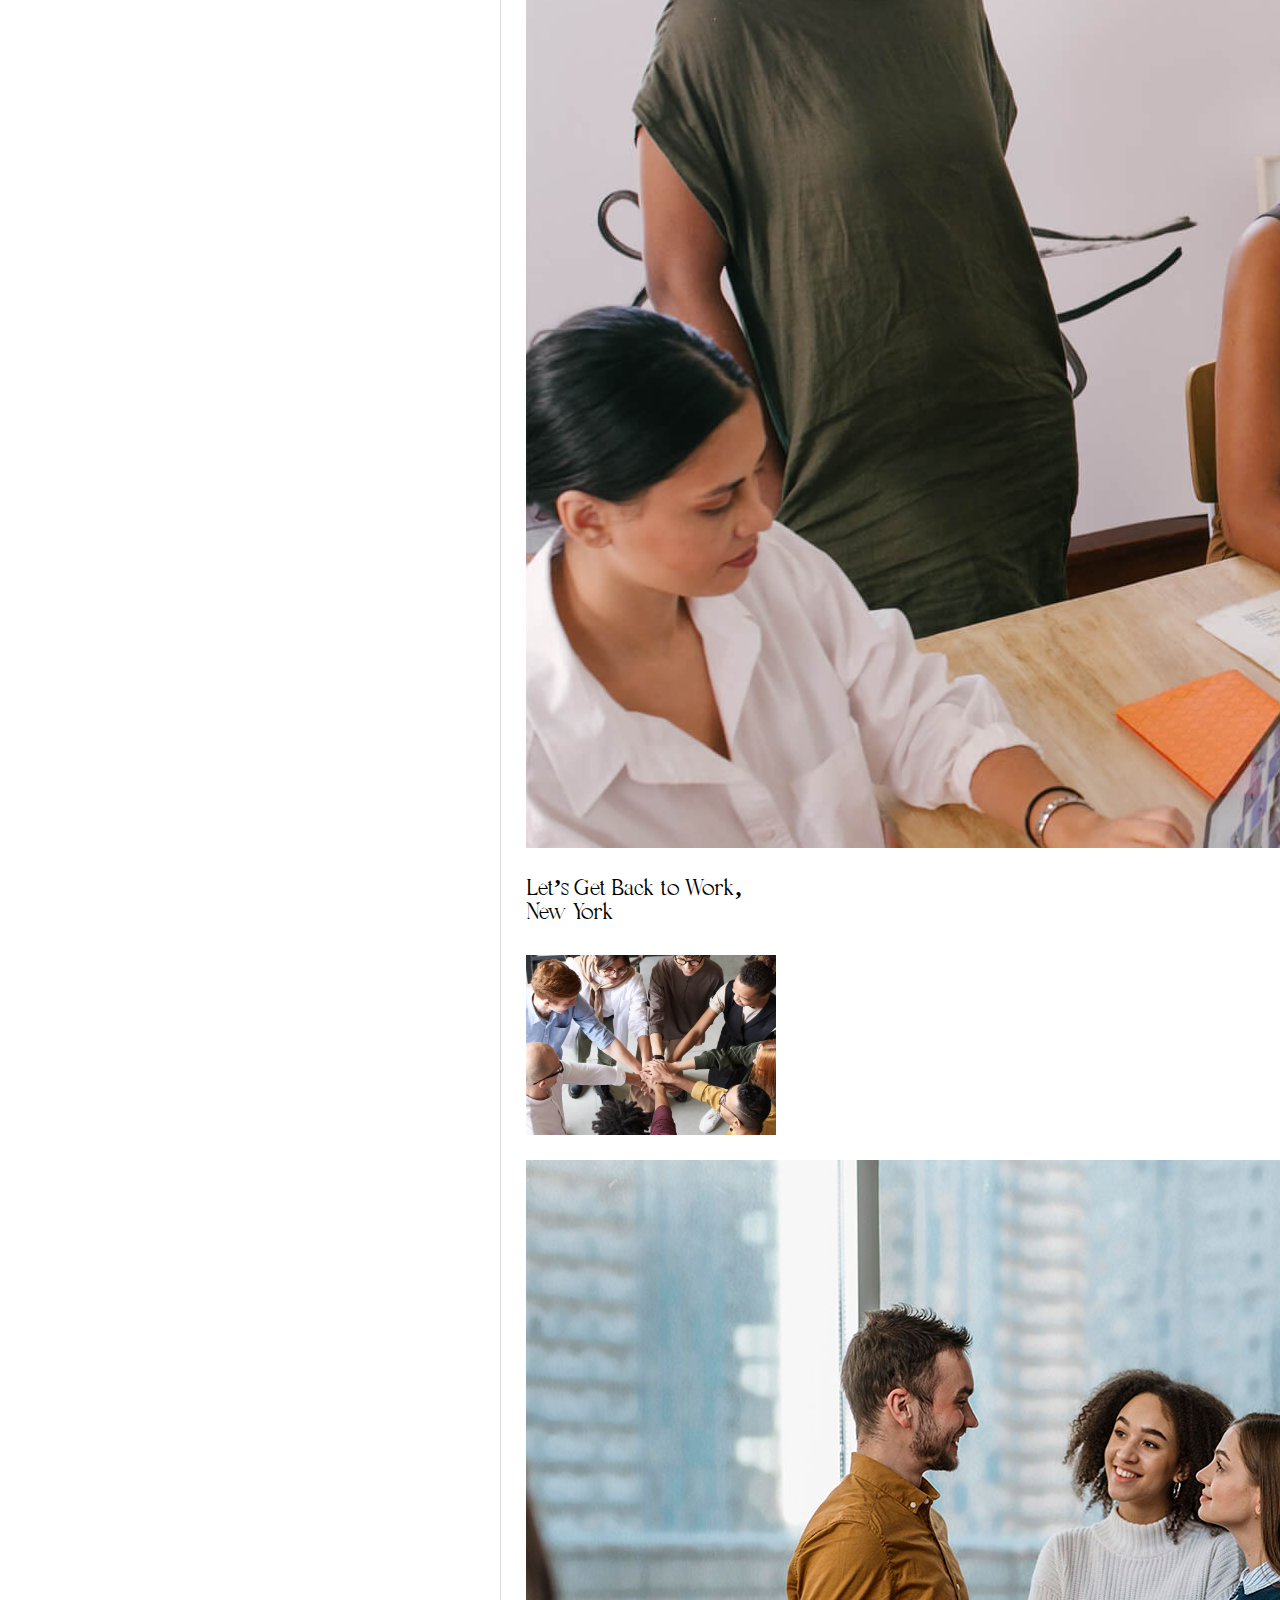
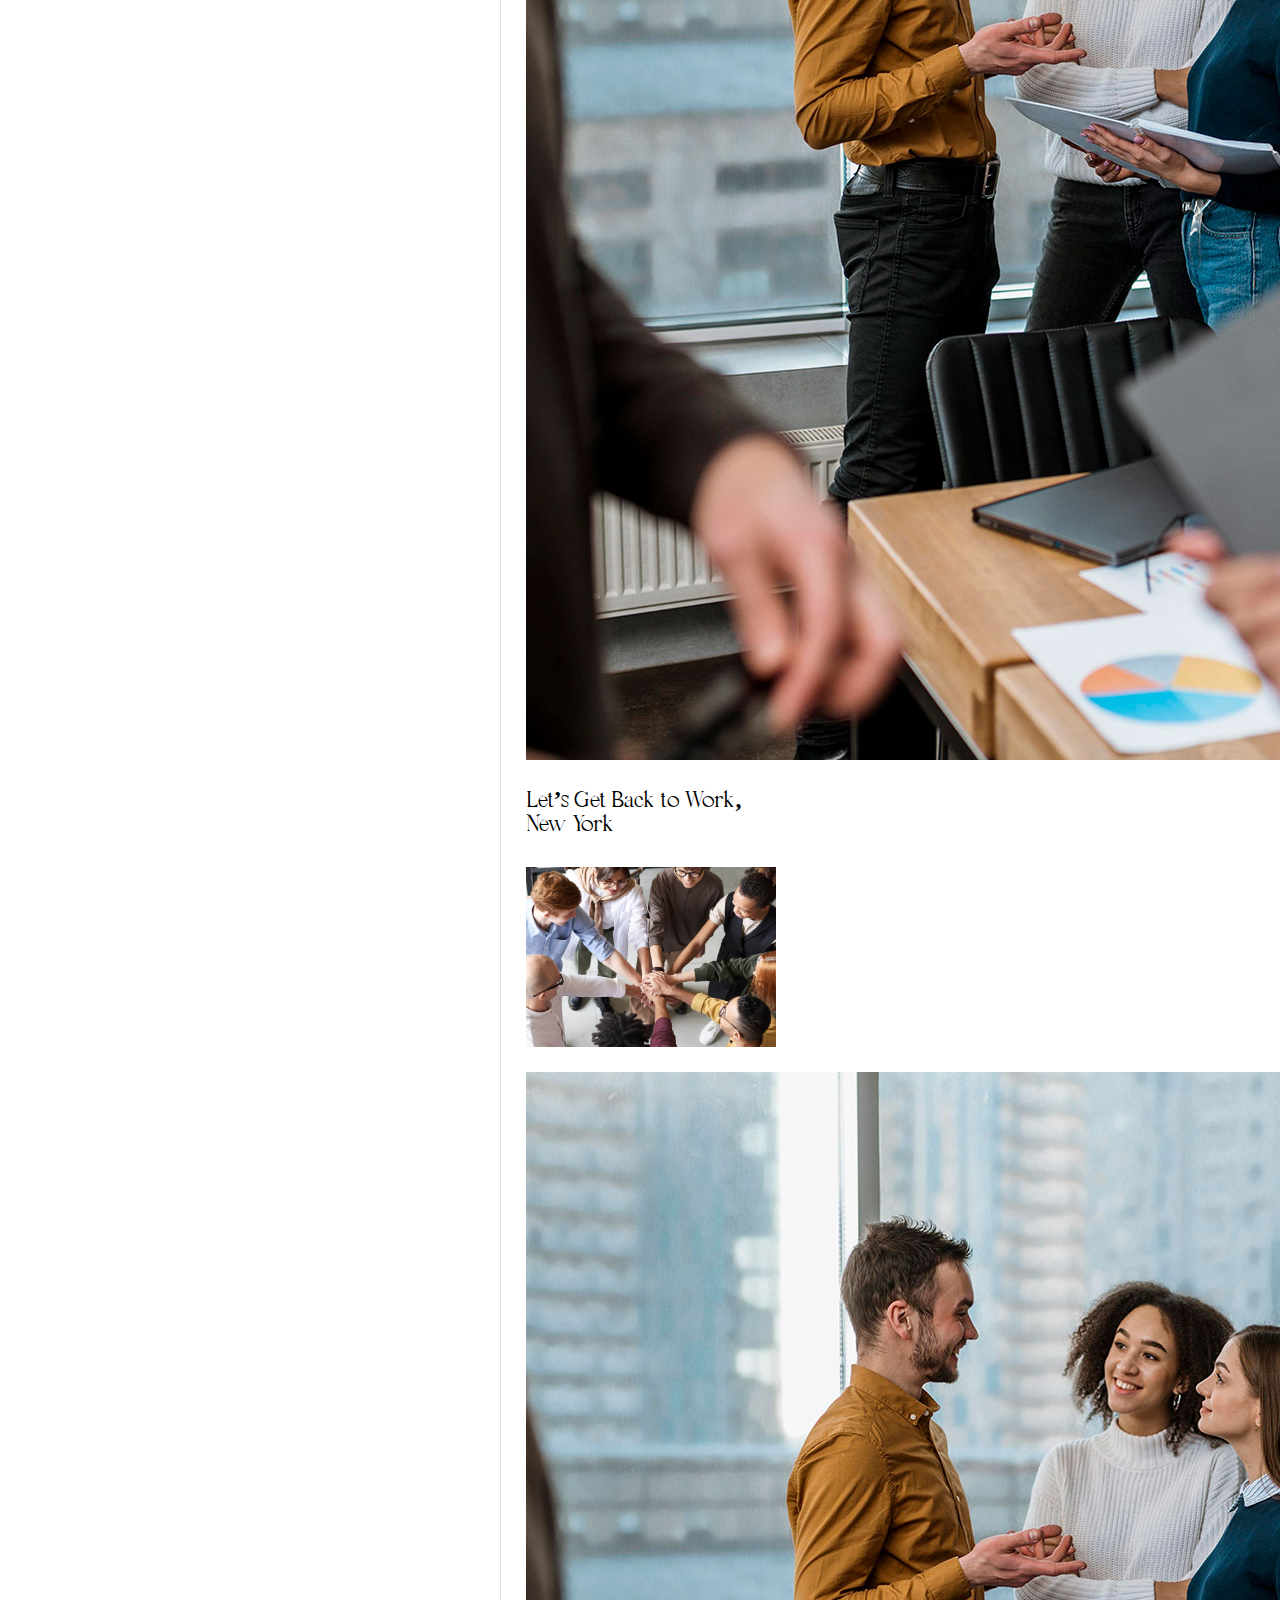
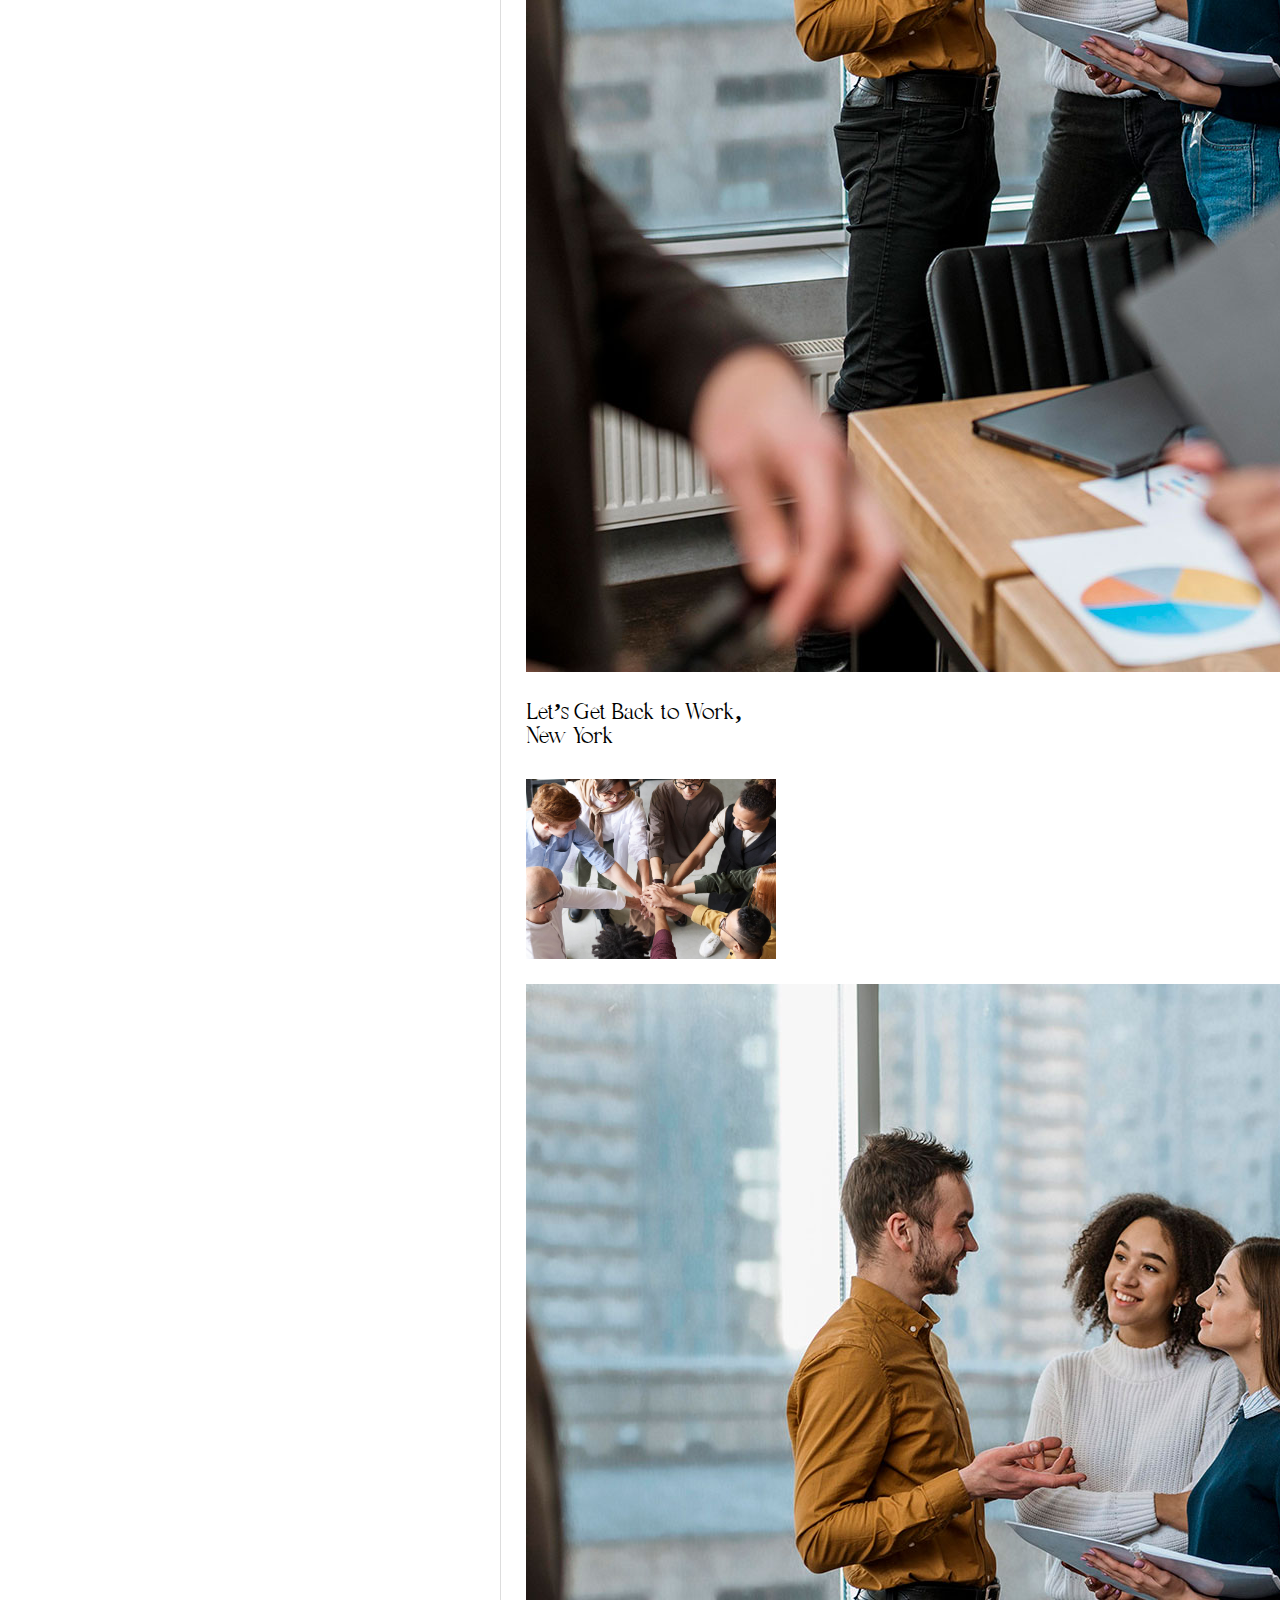
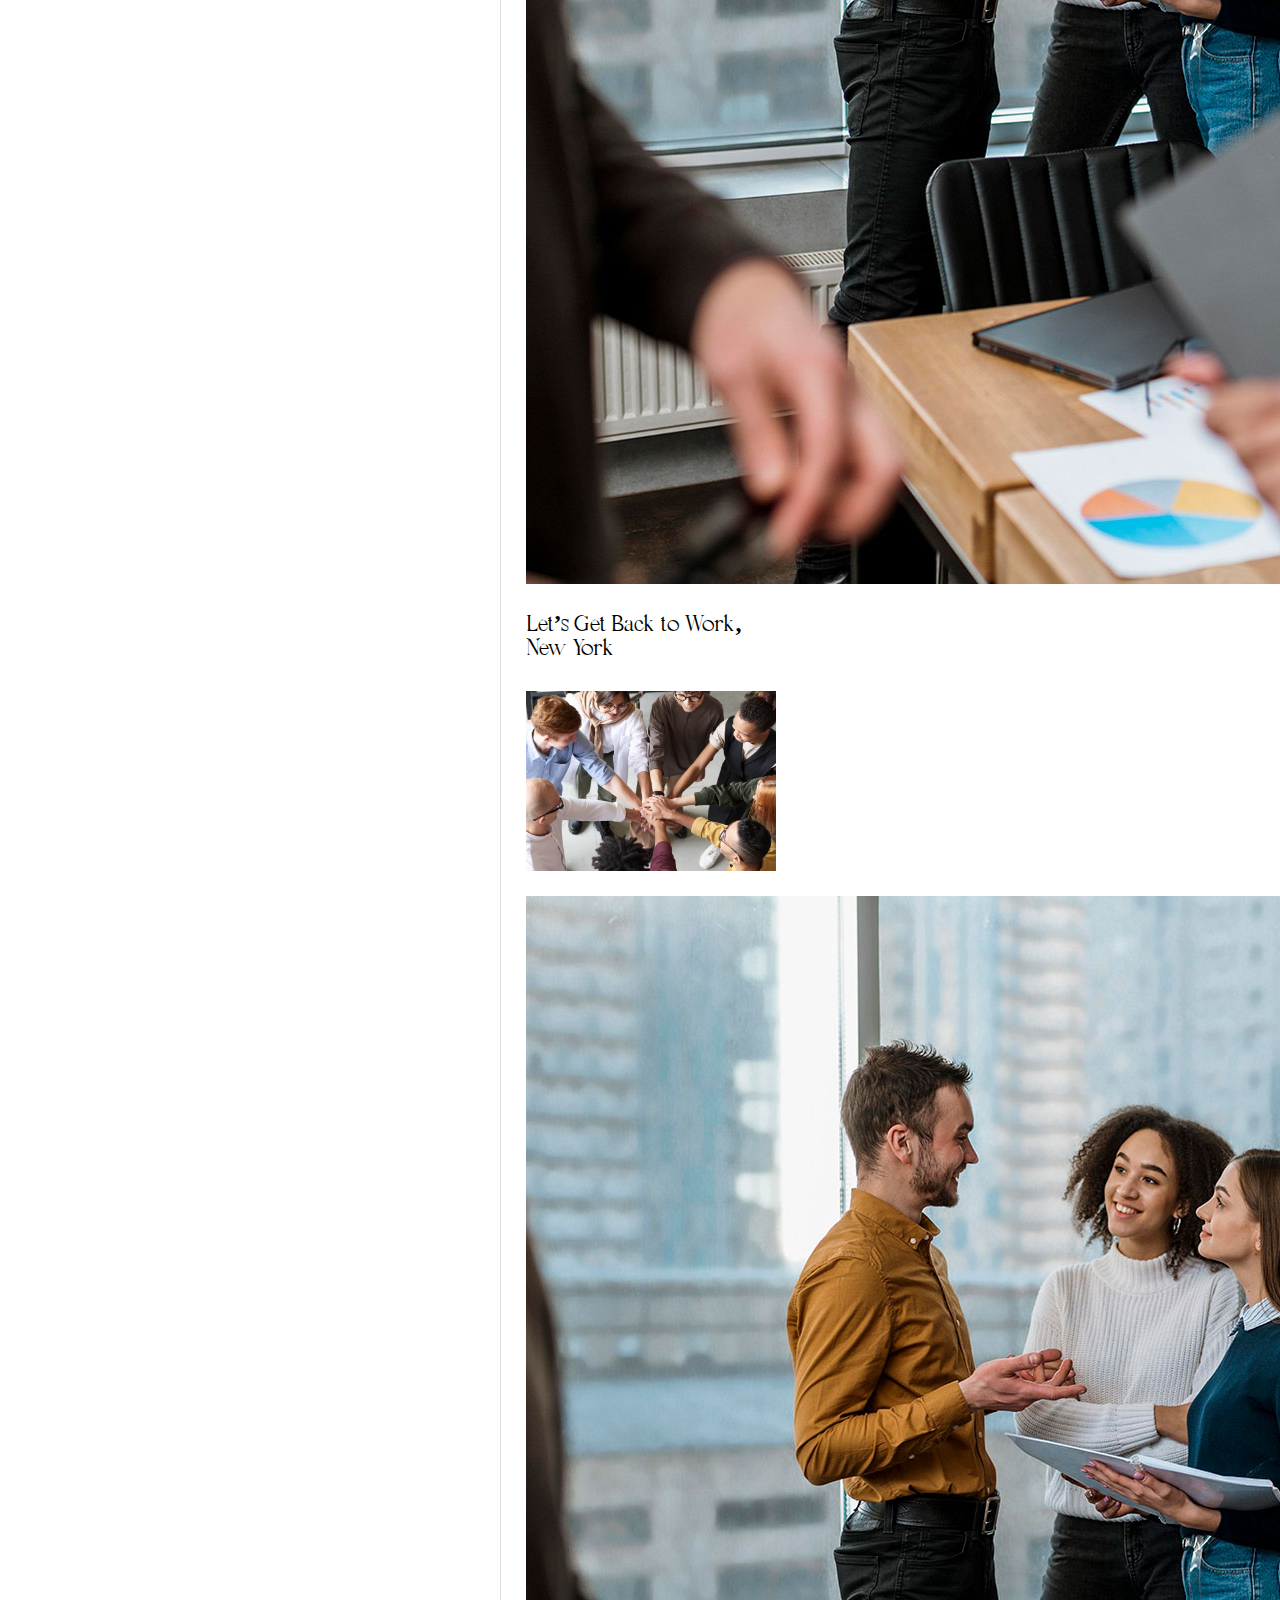
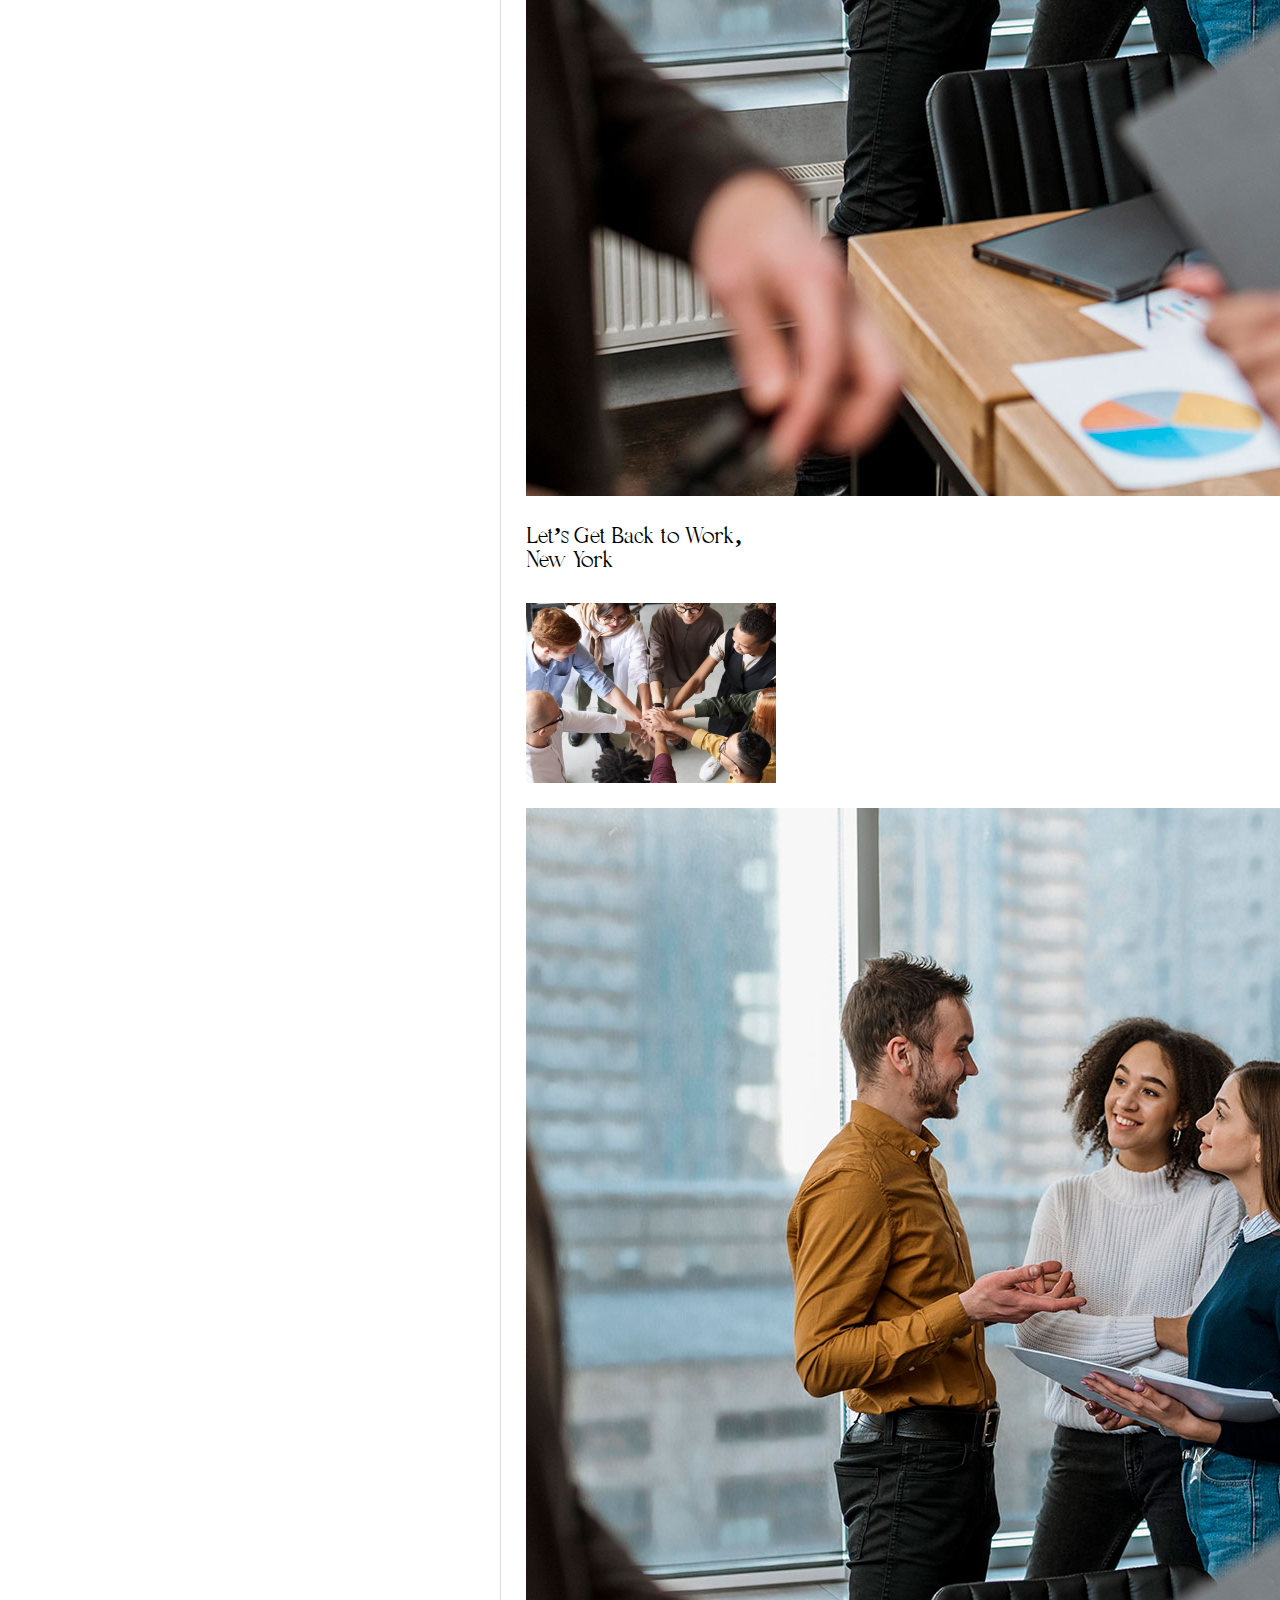
==== commit fac09069: "Add files via upload" ====
--- a/categorie.html
+++ b/categorie.html
@@ -12,6 +12,132 @@
 </head>
 
 <body>
+    <div class="modal_feuille_route modal_l">
+        <form action="" method="post">
+            <ul class="list_modal_feuille_route">
+                <div class="title_feuille_route">Que voulez vous faire ?</div>
+                <li>
+                    <input type="checkbox" id="canada_school">
+                    <label for="canada_school">Etudier au Canada</label>
+                </li>
+                <li>
+                    <input type="checkbox" id="canada_work">
+                    <label for="canada_work">Travailler au Canada</label>
+                </li>
+                <li>
+                    <input type="checkbox" id="canada_immigration">
+                    <label for="canada_immigration">Immigrer au Canada</label>
+                </li>
+                <li>
+                    <input type="checkbox" id="canada_visite">
+                    <label for="canada_visite">Visiter le Canada</label>
+                </li>
+                <li>
+                    <input type="checkbox" id="canada_investi">
+                    <label for="canada_investi">Investir au Canada</label>
+                </li>
+            </ul>
+            <button type="submit"><em class="bx bx-check"></em> Démarrer</button>
+        </form>
+    </div>
+    <div class="modal_message_right">
+        <div class="container_conversation_dashboard">
+            <header class="message_dashboard_header">
+                <div class="image_utilisateur_dashboard_container">
+                    <div class="image_utilisateur_dashboard"><img src="img/photo.jpg" alt="" srcset="">
+                    </div>
+                    <h3>Steve bisco</h3>
+                </div>
+                <em class="bx bx-x close_box_message"></em>
+            </header>
+            <section class="contenu_messagerie_dashboard">
+                <div class="conteneur_message">
+                    <div class="date_message_dashboard_initiate">10/03/2023</div>
+                    <div class="contenu_messagerie_dashboard_item contenu_message_expediteur">
+                        <p>Bonjour ceci est un message de test</p>
+                    </div>
+                </div>
+                <div class="conteneur_message">
+                    <div class="contenu_messagerie_dashboard_item contenu_message_admin">
+                        <p>Bonjour et bienvenue sur le réseau Canadink</p>
+                    </div>
+                    <div class="contenu_messagerie_dashboard_item contenu_message_admin">
+                        <p>Bonjour et bienvenue sur le réseau Canadink</p>
+                    </div>
+                </div>
+            </section>
+            <form action="" method="post" class="form_post_dashboard">
+                <!-- <input type="file" class="bx bx-link" style="width: 0;height: 0;opacity: 0;z-index: -1;">
+                <em class="bx bx-link"></em> -->
+                <textarea name="" id="" placeholder="Ecrivez votre message ici..."></textarea>
+                <button type="submit"><em class="bx bx-send"></em></button>
+            </form>
+        </div>
+    </div>
+    <div class="modal_deconnexion modal_l">
+        <form action="" method="post">
+            <p>Êtes-vous sûr de vouloir vous déconnecter ?</p>
+            <input type="radio" name="choice_deconnexion" id="oui_deconnexion">
+            <input type="radio" name="choice_deconnexion" id="nom_deconnexion">
+            <div class="button_deconnexion_replace">
+                <button type="button" class=""><em class="bx bx-sad"></em> Oui</button>
+                <button type="button" class=""><em class="bx bx-smile"></em> Non</button>
+            </div>
+        </form>
+    </div>
+    <div class="modal_notification modal_l">
+        <ul class="list_modal_notification">
+            <a href="" class="link_all_notification">
+                <div class="total_all_notification">15</div> Voir tous <em class="bx bx-chevron-right"></em>
+            </a>
+            <li>
+                <a href="" class="list_modal_notification_item">
+                    <div class="image_emetteur"><img src="img/photo.jpg" alt="" srcset=""></div>
+                    <span>Lot. Maiores, similique excepturi! Fuga, consectetur voluptstinctio aut!</span>
+                    <small>10/02/2023 à 10h00</small>
+                </a>
+            </li>
+            <li>
+                <a href="" class="list_modal_notification_item">
+                    <div class="image_emetteur"><img src="img/photo_1.jpg" alt="" srcset=""></div>
+                    <span>Lorem icing elit. Maiores, similique excepturi! Fuga, consectetur voluptstinctio aut!</span>
+                    <small>10/02/2023 à 09h07</small>
+                </a>
+            </li>
+            <li>
+                <a href="" class="list_modal_notification_item">
+                    <div class="image_emetteur"><img src="img/photo_2.jpg" alt="" srcset=""></div>
+                    <span>Lorem ipsum excepturi! Fuga, consectetur voluptstinctio aut!</span>
+                    <small>10/02/2023 à 00h00</small>
+                </a>
+            </li>
+            <li>
+                <a href="" class="list_modal_notification_item">
+                    <div class="image_emetteur"><img src="img/photo_3.jpg" alt="" srcset=""></div>
+                    <span>Lorem ipsum excepturi! Fuga, consectetur voluptstinctio aut!</span>
+                    <small>10/02/2023 à 00h00</small>
+                </a>
+            </li>
+            <li>
+                <a href="" class="list_modal_notification_item">
+                    <div class="image_emetteur"><img src="img/photo_4.jpg" alt="" srcset=""></div>
+                    <span>Lorem ipsum excepturi! Fuga, consectetur voluptstinctio aut!</span>
+                    <small>10/02/2023 à 00h00</small>
+                </a>
+            </li>
+        </ul>
+    </div>
+    <div class="modal_poser_question modal_l">
+        <form action="" method="post">
+            <textarea name="" id="" placeholder="Ecrivez votre question ici..."></textarea>
+            <button type="submit"><em class="bx bx-mail-send"></em> Envoyer</button>
+        </form>
+    </div>
+    <div class="modal_recherche modal_l">
+        <form action="" method="post">
+            <input type="search" placeholder="Entrez votre recherche ici...">
+        </form>
+    </div>
     <div class="page_preload">
         <div class="page_preload_text garde" id="my_text">
             Etudier au Canada
@@ -22,21 +148,33 @@
     </div>
     <nav class="navigation">
         <div class="navigation_item">
-            <span class="theme navigation_item_element" title="Cliquez pour modifier le thème d'affichage"><em
-                    class="bx bx-moon bx-sm"></em></span>
-            <span class="header_search navigation_item_element" title="Cliquez pour effectuer une recherche"><em
-                    class="bx bx-search-alt bx-sm"></em></span>
-            <span class="alert_notification navigation_item_element" title="Cliquez pour voir vos notifications"><em
-                    class="bx bx-bell bx-sm"></em></span>
+            <div class="navigation_element">
+                <a href="" class="navigation_item_element compte_client_actif"><img src="img/photo.jpg" alt=""
+                        srcset=""></a>
+                <span class="theme element_menu_float navigation_item_element"
+                    title="Cliquez pour modifier le thème d'affichage"><em class="bx bx-moon bx-sm"></em></span>
+                <span class="header_search element_menu_float navigation_item_element"
+                    title="Cliquez pour effectuer une recherche"><em class="bx bx-search-alt bx-sm"></em></span>
+                <span class="start_feuille_route element_menu_float navigation_item_element"
+                    title="Cliquez pour démarrer une feuille de route"><em class="bx bx-store-alt bx-sm"></em></span>
+                <span class="alert_notification element_menu_float navigation_item_element"
+                    title="Cliquez pour voir vos notifications"><em class="bx bx-bell bx-sm"></em></span>
+                <span class="deconnexion element_menu_float navigation_item_element"
+                    title="Cliquez ici pour vous déconnecter"><em class="bx bx-log-out bx-sm"></em></span>
+                <span class="navigation_item_element" title="Cliquez pour voir plus"><em
+                        class="bx bx-chevron-down button_plus_look"></em><em
+                        class="bx bx-chevron-up button_minus_look hide_button"></em></span>
+            </div>
             <div class="logo"><img src="img/canadink.png" alt="" srcset=""></div>
             <button type="button" class="menu" id="menu"><em class="bx bx-menu-alt-right"></em></button>
         </div>
     </nav>
     <section class="categorie_4_wrapper categorie_container_categorie">
-        <h2 class="categorie_1_title">Etudier au Canada</h2>
+        <h2 class="categorie_1_title">Etudier au Canada <button type="button" class="poser_question"><em
+                    class="bx bx-envelope"></em> Posez votre question</button></h2>
         <section class="categorie_4 categorie_container_item">
             <article class="col_1">
-                <a href="https://k2senpai.github.io/video_watch.html" class="video_item"><video muted src="img/video_20.mp4" muted
+                <a href="video_watch.html" class="video_item"><video muted src="img/video_20.mp4" muted
                         class="hide_video"></video><img src="img/photo_2.jpg" alt="" srcset=""></a>
                 <div class="video_item_info">
                     <span class="date_video_item">12 Juillet 2023</span>
@@ -57,7 +195,11 @@
                     <a href="" class="video_item"><video muted src="img/video_11.mp4" muted
                             class="hide_video"></video><img src="img/photo_7.jpg" alt="" srcset=""></a>
                     <div class="video_item_info">
-                        <span class="date_video_item">12 Juillet 2023</span>
+                        <div class="image_author_categorie"><img src="img/photo_1.jpg" alt="" srcset=""></div>
+                        <div class="date_video_item">
+                            <span>Steve wilfried</span>
+                            <span> 12 Juillet 2023</span>
+                        </div>
                     </div>
                     <h3 class="video_item_title"> Let’s Get Back to Work, New York</h3>
                 </div>
@@ -65,71 +207,199 @@
                     <a href="" class="video_item"><video muted src="img/video_21.mp4" muted
                             class="hide_video"></video><img src="img/photo_2.jpg" alt="" srcset=""></a>
                     <div class="video_item_info">
-                        <span class="date_video_item">12 Juillet 2023</span>
-                    </div>
-                    <h3 class="video_item_title"> Let’s Get Back to Work, New York</h3>
-                </div>
-                <div class="col_2_item">
-                    <a href="" class="video_item"><video muted src="img/video_13.mp4" muted
-                            class="hide_video"></video><img src="img/photo_7.jpg" alt="" srcset=""></a>
-                    <div class="video_item_info">
-                        <span class="date_video_item">12 Juillet 2023</span>
-                    </div>
+                        <div class="image_author_categorie"><img src="img/photo_2.jpg" alt="" srcset=""></div>
+                        <div class="date_video_item">
+                            <span>Steve wilfried</span>
+                            <span> 12 Juillet 2023</span>
+                        </div>
+                    </div>
+                    <h3 class="video_item_title"> Let’s Get Back to Work, New York</h3>
+                </div>
+                <div class="col_2_item">
+                    <a href="" class="video_item"><video muted src="img/video_13.mp4" muted
+                            class="hide_video"></video><img src="img/photo_7.jpg" alt="" srcset=""></a>
+                    <div class="video_item_info">
+                        <div class="image_author_categorie"><img src="img/photo_3.jpg" alt="" srcset=""></div>
+                        <div class="date_video_item">
+                            <span>Steve wilfried</span>
+                            <span> 12 Juillet 2023</span>
+                        </div>
+                    </div>
+                    <h3 class="video_item_title"> Let’s Get Back to Work, New York</h3>
+                </div>
+                <div class="col_2_item">
+                    <a href="" class="video_item"><video muted src="img/video_13.mp4" muted
+                            class="hide_video"></video><img src="img/photo_7.jpg" alt="" srcset=""></a>
+                    <div class="video_item_info">
+                        <div class="image_author_categorie"><img src="img/photo_3.jpg" alt="" srcset=""></div>
+                        <div class="date_video_item">
+                            <span>Steve wilfried</span>
+                            <span> 12 Juillet 2023</span>
+                        </div>
+                    </div>
+                    <h3 class="video_item_title"> Let’s Get Back to Work, New York</h3>
+                </div>
+                <div class="col_2_item">
+                    <a href="" class="video_item"><video muted src="img/video_13.mp4" muted
+                            class="hide_video"></video><img src="img/photo_7.jpg" alt="" srcset=""></a>
+                    <div class="video_item_info">
+                        <div class="image_author_categorie"><img src="img/photo_3.jpg" alt="" srcset=""></div>
+                        <div class="date_video_item">
+                            <span>Steve wilfried</span>
+                            <span> 12 Juillet 2023</span>
+                        </div>
+                    </div>
+                    <h3 class="video_item_title"> Let’s Get Back to Work, New York</h3>
+                </div>
+                <div class="col_2_item">
+                    <a href="" class="video_item"><video muted src="img/video_13.mp4" muted
+                            class="hide_video"></video><img src="img/photo_7.jpg" alt="" srcset=""></a>
+                    <div class="video_item_info">
+                        <div class="image_author_categorie"><img src="img/photo_3.jpg" alt="" srcset=""></div>
+                        <div class="date_video_item">
+                            <span>Steve wilfried</span>
+                            <span> 12 Juillet 2023</span>
+                        </div>
+                    </div>
+                    <h3 class="video_item_title"> Let’s Get Back to Work, New York</h3>
+                </div>
+                <div class="col_2_item">
+                    <a href="" class="video_item"><video muted src="img/video_13.mp4" muted
+                            class="hide_video"></video><img src="img/photo_7.jpg" alt="" srcset=""></a>
+                    <div class="video_item_info">
+                        <div class="image_author_categorie"><img src="img/photo_3.jpg" alt="" srcset=""></div>
+                        <div class="date_video_item">
+                            <span>Steve wilfried</span>
+                            <span> 12 Juillet 2023</span>
+                        </div>
+                    </div>
+                    <h3 class="video_item_title"> Let’s Get Back to Work, New York</h3>
+                </div>
+                <div class="col_2_item">
+                    <a href="" class="video_item"><video muted src="img/video_13.mp4" muted
+                            class="hide_video"></video><img src="img/photo_7.jpg" alt="" srcset=""></a>
+                    <div class="video_item_info">
+                        <div class="image_author_categorie"><img src="img/photo_3.jpg" alt="" srcset=""></div>
+                        <div class="date_video_item">
+                            <span>Steve wilfried</span>
+                            <span> 12 Juillet 2023</span>
+                        </div>
+                    </div>
+                    <h3 class="video_item_title"> Let’s Get Back to Work, New York</h3>
+                </div>
+                <div class="col_2_item">
+                    <a href="" class="video_item"><video muted src="img/video_13.mp4" muted
+                            class="hide_video"></video><img src="img/photo_7.jpg" alt="" srcset=""></a>
+                    <div class="video_item_info">
+                        <div class="image_author_categorie"><img src="img/photo_3.jpg" alt="" srcset=""></div>
+                        <div class="date_video_item">
+                            <span>Steve wilfried</span>
+                            <span> 12 Juillet 2023</span>
+                        </div>
+                    </div>
+                    <h3 class="video_item_title"> Let’s Get Back to Work, New York</h3>
+                </div>
+                <div class="col_2_item">
+                    <a href="" class="video_item"><video muted src="img/video_13.mp4" muted
+                            class="hide_video"></video><img src="img/photo_7.jpg" alt="" srcset=""></a>
+                    <div class="video_item_info">
+                        <div class="image_author_categorie"><img src="img/photo_3.jpg" alt="" srcset=""></div>
+                        <div class="date_video_item">
+                            <span>Steve wilfried</span>
+                            <span> 12 Juillet 2023</span>
+                        </div>
+                    </div>
+                    <h3 class="video_item_title"> Let’s Get Back to Work, New York</h3>
+                </div>
+                <div class="col_2_item">
+                    <a href="" class="video_item"><video muted src="img/video_13.mp4" muted
+                            class="hide_video"></video><img src="img/photo_7.jpg" alt="" srcset=""></a>
+                    <div class="video_item_info">
+                        <div class="image_author_categorie"><img src="img/photo_3.jpg" alt="" srcset=""></div>
+                        <div class="date_video_item">
+                            <span>Steve wilfried</span>
+                            <span> 12 Juillet 2023</span>
+                        </div>
+                    </div>
+                    <h3 class="video_item_title"> Let’s Get Back to Work, New York</h3>
+                </div>
+            </article>
+            <!-- <article class="col_3">
+                <div class="col_2_item">
+                    <a href="" class="video_item"><video muted src="img/video_15.mp4" muted
+                            class="hide_video"></video><img src="img/photo_2.jpg" alt="" srcset=""></a>
+                            <div class="video_item_info">
+                                <div class="image_author_categorie"><img src="img/photo_4.jpg" alt="" srcset=""></div>
+                                <div class="date_video_item">
+                                    <span>Steve wilfried</span>
+                                   <span> 12 Juillet 2023</span>
+                                </div>
+                            </div>
+                    <h3 class="video_item_title"> Let’s Get Back to Work, New York</h3>
+                </div>
+                <div class="col_2_item">
+                    <a href="" class="video_item"><video muted src="img/video_18.mp4" muted
+                            class="hide_video"></video><img src="img/photo_6.jpg" alt="" srcset=""></a>
+                            <div class="video_item_info">
+                                <div class="image_author_categorie"><img src="img/photo_5.jpg" alt="" srcset=""></div>
+                                <div class="date_video_item">
+                                    <span>Steve wilfried</span>
+                                   <span> 12 Juillet 2023</span>
+                                </div>
+                            </div>
+                    <h3 class="video_item_title"> Let’s Get Back to Work, New York</h3>
+                </div>
+                <div class="col_2_item">
+                    <a href="" class="video_item"><video muted src="img/video_2.mp4" muted
+                            class="hide_video"></video><img src="img/photo_3.jpg" alt="" srcset=""></a>
+                            <div class="video_item_info">
+                                <div class="image_author_categorie"><img src="img/photo_6.jpg" alt="" srcset=""></div>
+                                <div class="date_video_item">
+                                    <span>Steve wilfried</span>
+                                   <span> 12 Juillet 2023</span>
+                                </div>
+                            </div>
                     <h3 class="video_item_title"> Let’s Get Back to Work, New York</h3>
                 </div>
             </article>
             <article class="col_3">
                 <div class="col_2_item">
-                    <a href="" class="video_item"><video muted src="img/video_15.mp4" muted
-                            class="hide_video"></video><img src="img/photo_2.jpg" alt="" srcset=""></a>
-                    <div class="video_item_info">
-                        <span class="date_video_item">12 Juillet 2023</span>
-                    </div>
-                    <h3 class="video_item_title"> Let’s Get Back to Work, New York</h3>
-                </div>
-                <div class="col_2_item">
-                    <a href="" class="video_item"><video muted src="img/video_18.mp4" muted
-                            class="hide_video"></video><img src="img/photo_6.jpg" alt="" srcset=""></a>
-                    <div class="video_item_info">
-                        <span class="date_video_item">12 Juillet 2023</span>
-                    </div>
-                    <h3 class="video_item_title"> Let’s Get Back to Work, New York</h3>
-                </div>
-                <div class="col_2_item">
-                    <a href="" class="video_item"><video muted src="img/video_2.mp4" muted
-                            class="hide_video"></video><img src="img/photo_3.jpg" alt="" srcset=""></a>
-                    <div class="video_item_info">
-                        <span class="date_video_item">12 Juillet 2023</span>
-                    </div>
-                    <h3 class="video_item_title"> Let’s Get Back to Work, New York</h3>
-                </div>
-            </article>
-            <article class="col_3">
-                <div class="col_2_item">
                     <a href="" class="video_item"><video muted src="img/video_12.mp4" muted
                             class="hide_video"></video><img src="img/photo_2.jpg" alt="" srcset=""></a>
-                    <div class="video_item_info">
-                        <span class="date_video_item">12 Juillet 2023</span>
-                    </div>
+                            <div class="video_item_info">
+                                <div class="image_author_categorie"><img src="img/photo_7.jpg" alt="" srcset=""></div>
+                                <div class="date_video_item">
+                                    <span>Steve wilfried</span>
+                                   <span> 12 Juillet 2023</span>
+                                </div>
+                            </div>
                     <h3 class="video_item_title"> Let’s Get Back to Work, New York</h3>
                 </div>
                 <div class="col_2_item">
                     <a href="" class="video_item"><video muted src="img/video_23.mp4" muted
                             class="hide_video"></video><img src="img/photo_7.jpg" alt="" srcset=""></a>
-                    <div class="video_item_info">
-                        <span class="date_video_item">12 Juillet 2023</span>
-                    </div>
+                            <div class="video_item_info">
+                                <div class="image_author_categorie"><img src="img/photo_3.jpg" alt="" srcset=""></div>
+                                <div class="date_video_item">
+                                    <span>Steve wilfried</span>
+                                   <span> 12 Juillet 2023</span>
+                                </div>
+                            </div>
                     <h3 class="video_item_title"> Let’s Get Back to Work, New York</h3>
                 </div>
                 <div class="col_2_item">
                     <a href="" class="video_item"><video muted src="img/video_21.mp4" muted
                             class="hide_video"></video><img src="img/photo_4.jpg" alt="" srcset=""></a>
-                    <div class="video_item_info">
-                        <span class="date_video_item">12 Juillet 2023</span>
-                    </div>
-                    <h3 class="video_item_title"> Let’s Get Back to Work, New York</h3>
-                </div>
-            </article>
+                            <div class="video_item_info">
+                                <div class="image_author_categorie"><img src="img/photo_2.jpg" alt="" srcset=""></div>
+                                <div class="date_video_item">
+                                    <span>Steve wilfried</span>
+                                   <span> 12 Juillet 2023</span>
+                                </div>
+                            </div>
+                    <h3 class="video_item_title"> Let’s Get Back to Work, New York</h3>
+                </div>
+            </article> -->
         </section>
     </section>
     <div class="menu_container">
@@ -197,6 +467,111 @@
                 opacity: 0,
                 zIndex: -1
             })
+        const element_menu_float = document.querySelectorAll(".element_menu_float")
+        const button_plus_look = document.querySelector(".button_plus_look")
+        const button_minus_look = document.querySelector(".button_minus_look")
+        button_plus_look.addEventListener("click", () => {
+            button_plus_look.classList.add("hide_button")
+            button_minus_look.classList.remove("hide_button")
+            for (let i = 0; i < element_menu_float.length; i++) {
+                element_menu_float[i].classList.add("show_navigation")
+            }
+        })
+        button_minus_look.addEventListener("click", () => {
+            button_minus_look.classList.add("hide_button")
+            button_plus_look.classList.remove("hide_button")
+            for (let i = 0; i < element_menu_float.length; i++) {
+                element_menu_float[i].classList.remove("show_navigation")
+            }
+        })
+        const poser_question = document.querySelector(".poser_question")
+        const modal_poser_question = document.querySelector(".modal_poser_question")
+        const form_modal_poser_question = document.querySelector(".modal_poser_question form")
+
+        poser_question.addEventListener("click", (e) => {
+            e.preventDefault()
+            modal_poser_question.classList.add("show_modal")
+        })
+        form_modal_poser_question.addEventListener("click", (e) => {
+            e.stopPropagation()
+        })
+        modal_poser_question.addEventListener("click", (e) => {
+            modal_poser_question.classList.remove("show_modal")
+        })
+
+        const header_search = document.querySelector(".header_search")
+        const modal_recherche = document.querySelector(".modal_recherche")
+        const form_modal_recherche = document.querySelector(".modal_recherche form")
+
+        header_search.addEventListener("click", (e) => {
+            e.preventDefault()
+            modal_recherche.classList.add("show_modal")
+        })
+        form_modal_recherche.addEventListener("click", (e) => {
+            e.stopPropagation()
+        })
+        modal_recherche.addEventListener("click", (e) => {
+            modal_recherche.classList.remove("show_modal")
+        })
+
+        const alert_notification = document.querySelector(".alert_notification")
+        const modal_notification = document.querySelector(".modal_notification")
+        const div_modal_recherche = document.querySelector(".modal_notification ul")
+
+        alert_notification.addEventListener("click", (e) => {
+            e.preventDefault()
+            modal_notification.classList.add("show_modal")
+        })
+        div_modal_recherche.addEventListener("click", (e) => {
+            e.stopPropagation()
+        })
+        modal_notification.addEventListener("click", (e) => {
+            modal_notification.classList.remove("show_modal")
+        })
+
+        const deconnexion = document.querySelector(".deconnexion")
+        const form_modal_deconnexion = document.querySelector(".modal_deconnexion form")
+        const modal_deconnexion = document.querySelector(".modal_deconnexion")
+
+        deconnexion.addEventListener("click", (e) => {
+            e.preventDefault()
+            modal_deconnexion.classList.add("show_modal")
+        })
+        form_modal_deconnexion.addEventListener("click", (e) => {
+            e.stopPropagation()
+        })
+        modal_deconnexion.addEventListener("click", (e) => {
+            modal_deconnexion.classList.remove("show_modal")
+        })
+
+        const list_modal_notification_item = document.querySelectorAll(".list_modal_notification_item")
+        const modal_message_right = document.querySelector(".modal_message_right")
+
+        list_modal_notification_item.forEach(function (element) {
+            element.addEventListener("click", (e) => {
+                e.preventDefault()
+                modal_message_right.classList.add("show_modal")
+                const close_box_message = modal_message_right.querySelector(".close_box_message")
+                close_box_message.addEventListener('click', () => {
+                    modal_message_right.classList.remove("show_modal")
+                })
+            })
+        })
+
+        const modal_feuille_route = document.querySelector(".modal_feuille_route")
+        const form_modal_feuille_route = document.querySelector(".modal_feuille_route form")
+        const start_feuille_route = document.querySelector(".start_feuille_route")
+
+        start_feuille_route.addEventListener("click", (e) => {
+            e.preventDefault()
+            modal_feuille_route.classList.add("show_modal")
+        })
+        form_modal_feuille_route.addEventListener("click", (e) => {
+            e.stopPropagation()
+        })
+        modal_feuille_route.addEventListener("click", (e) => {
+            modal_feuille_route.classList.remove("show_modal")
+        })
     </script>
 </body>
 
--- a/css/style.css
+++ b/css/style.css
@@ -50,7 +50,9 @@
     min-height: 100vh;
     width: 100vw;
     background: var(--blanc);
-    /* overflow-x: hidden !important; */
+    overflow-x: hidden;
+    overflow: hidden;
+
     font-family: 'poppins', sans-serif;
 }
 
@@ -179,7 +181,7 @@
 
 .header {
     position: relative !important;
-    z-index: 5;
+    z-index: 7;
     height: 100vh;
     /* background: linear-gradient(to bottom, #0404040b 60%, rgb(255, 255, 255) 100%, rgba(255, 255, 255, 0)); */
     width: 100vw !important;
@@ -207,13 +209,13 @@
     display: grid;
     place-content: center;
     justify-items: center;
-    z-index: 8;
+    z-index: 9;
     background: #fff;
     /* background: #0E6C78; */
 }
 
 .circle_big_bg,
-.circle_big_primary{
+.circle_big_primary {
     position: relative;
     margin-top: 20px;
     width: 30px;
@@ -221,13 +223,14 @@
     background: var(--blanc);
     border-radius: 50%;
 }
-.circle_big_primary
-{
+
+.circle_big_primary {
     margin: 0;
     top: -80%;
     background: #0E6C78;
     z-index: -1;
 }
+
 .anim_circle {
     position: absolute;
     content: '';
@@ -271,10 +274,11 @@
     text-transform: uppercase;
     width: 270px;
 }
-.page_preload_text.garde
-{
+
+.page_preload_text.garde {
     width: auto;
 }
+
 .page_preload_text div {
     display: inline-block !important;
 }
@@ -356,6 +360,7 @@
 } */
 .navigation {
     position: fixed !important;
+    z-index: 8;
     top: 0;
     width: 100%;
     transform: translate(0);
@@ -366,7 +371,44 @@
     display: flex;
     justify-content: center;
     width: 100%;
+    z-index: 8;
     padding: 5px 10px;
+}
+
+.element_menu_float {
+    display: none;
+}
+
+.element_menu_float.show_navigation {
+    display: block;
+}
+
+.navigation_item_element em.hide_button {
+    display: none;
+}
+
+.navigation_element {
+    position: fixed;
+    display: grid;
+    grid-template-columns: 1fr;
+    place-content: center;
+    justify-items: center;
+    margin-right: 5px;
+    row-gap: 10px;
+    left: 3px;
+    z-index: 8;
+}
+
+.button_plus_look {
+    transform: translateY(-8px);
+}
+
+.button_plus_look,
+.button_minus_look {
+    background: #0e6c7891;
+    padding: 5px;
+    border-radius: 50%;
+    color: var(--blanc) !important;
 }
 
 .logo {
@@ -376,8 +418,8 @@
     letter-spacing: 1px;
     font-family: "turb0lence"; */
     z-index: -1;
-    width: 250px;
-    height: 100px;
+    width: 200px;
+    height: 50px;
     overflow: hidden;
 }
 
@@ -392,43 +434,62 @@
     object-fit: contain;
 }
 
-.theme {
-    position: fixed;
-    left: 10px;
+/* .info_author_post_video {
+    top: 105px;
+} */
+
+.navigation_item_element {
+    /* position: fixed;
+    left: 10px; */
     z-index: 8;
 }
 
-.theme em,
-.alert_notification em,
-.header_search em
-{
+.navigation_item_element em {
     color: #0E6C78
 }
-.alert_notification
-{
-    position: fixed;
+
+/* .alert_notification {
     top: 70px;
-    left: 10px;
-    z-index: 8;
-}
-.header_search
-{
-    position: fixed;
+}
+
+.header_search {
     top: 40px;
-    left: 10px;
-    z-index: 8;
-}
-.menu {
+} */
+.compte_client_actif {
+    position: relative;
+    text-decoration: none;
+    width: 40px;
+    height: 40px;
+    border-radius: 50%;
+    overflow: hidden;
+}
+
+.compte_client_actif img {
+    position: absolute;
+    top: 0;
+    left: 0;
+    width: 100%;
+    height: 100%;
+    object-fit: cover;
+}
+
+.menu,
+.message_dashboard {
     position: fixed;
     right: 10px;
     border: none;
     background: #0e6c7891;
     color: var(--blanc);
-    width: 70px;
-    height: 70px;
+    width: 45px;
+    height: 45px;
     border-radius: 50%;
     z-index: 9;
-    font-size: 2rem;
+    font-size: 1.5rem;
+}
+
+.message_dashboard {
+    background: none;
+    color: #0E6C78;
 }
 
 .menu.hide_button_menu {
@@ -483,12 +544,11 @@
     margin-bottom: 50px;
 }
 
-.categorie_4_wrapper .categorie_container {
+/* .categorie_4_wrapper .categorie_container {
     position: -webkit-sticky !important;
     position: sticky !important;
     top: 2em;
-}
-
+} */
 .categorie_container_item {
     transition: 0.3s ease;
     transform: scaleY(0);
@@ -501,6 +561,22 @@
     height: auto;
     transform-origin: top center;
     transform: scaleY(1);
+}
+
+.categorie_container_categorie {
+    position: relative;
+    top: 70px;
+}
+
+.categorie_container_categorie .categorie_container_item {
+    transform: scaleY(1);
+    height: auto;
+}
+
+.categorie_container_item .col_1 {
+    height: 800px;
+    position: sticky;
+    top: 2em;
 }
 
 .col_1 {
@@ -1118,7 +1194,7 @@
     overflow: hidden;
     top: 0;
     right: 0;
-    z-index: 9;
+    z-index: 8;
     background: var(--blanc);
     transform: translateX(100%);
     transition: 0.3s ease;
@@ -1135,6 +1211,17 @@
     height: 100%;
 }
 
+
+.menu_image img {
+    position: absolute;
+    top: 0;
+    left: 0;
+    width: 100%;
+    height: 100%;
+    -o-object-fit: cover;
+    object-fit: cover;
+}
+
 .menu_image {
     position: absolute;
     opacity: 0;
@@ -1142,16 +1229,6 @@
     height: 100%;
     transition: 0.2s ease;
     overflow: hidden;
-}
-
-.menu_image img {
-    position: absolute;
-    top: 0;
-    left: 0;
-    width: 100%;
-    height: 100%;
-    -o-object-fit: cover;
-    object-fit: cover;
 }
 
 .menu_image_visible {
@@ -1204,6 +1281,7 @@
     outline: none;
     color: var(--noir);
     transition: 0.3s ease;
+    display: none;
 }
 
 .search_general:focus {
@@ -1280,22 +1358,25 @@
 }
 
 .footer {
-    position: relative;
-    bottom: 0;
-    display: flex;
+    position: sticky;
+    top: 100vw;
+    display: flex;
+    align-items: center;
+    justify-content: space-between;
     flex-direction: column;
-    align-items: center;
-    justify-content: space-between;
-    padding: 0 70px;
+    padding: 5px 10px;
     margin-top: 150px;
     color: var(--noir);
     width: 100%;
     height: 50vh;
 }
-.footer.footer_page
-{
+
+.footer.footer_page {
     height: auto;
-}
+    transform: translateY(20px);
+    margin-top: 50px;
+}
+
 /* .canad_fleche
 {
     position: absolute;
@@ -1397,6 +1478,7 @@
 
 .design_by {
     font-family: "Southampton";
+    width: 100px;
 }
 
 #banniere {
@@ -1404,7 +1486,7 @@
     background: rgb(249, 249, 251);
     background: linear-gradient(184deg, rgba(249, 249, 251, 1) 1%, rgba(146, 229, 246, 0.5495448179271709) 67%);
     width: 100%;
-    height: 400px;
+    height: 75%;
     z-index: -1;
 }
 
@@ -1477,7 +1559,7 @@
 }
 
 .header.header_profil {
-    height: 60vh;
+    height: 50vh;
 }
 
 .profil_col_1 {
@@ -1489,7 +1571,7 @@
 .profil_image_container {
     position: absolute;
     z-index: 5;
-    top: 270px;
+    top: 40%;
     left: 50%;
     transform: translateX(-50%);
     width: 85%;
@@ -1498,13 +1580,15 @@
     align-items: center;
     justify-content: center;
 }
-.profil_name
-{
+
+.profil_name {
     position: relative;
     z-index: 5;
+    font-size: 1.2rem;
     font-weight: 600;
     cursor: default;
 }
+
 /* .profil_name em
 {
  display: none;
@@ -1543,9 +1627,13 @@
     column-gap: 20px;
 }
 
+.abonnement_grid {
+    width: 100%;
+}
+
 .abonnement {
     box-shadow: 0 0 2px rgba(128, 128, 128, 0.557);
- border-radius: 5px;
+    border-radius: 5px;
     display: flex;
     max-height: 400px;
     overflow: hidden;
@@ -1555,15 +1643,29 @@
 
 .notification {
     box-shadow: 0 0 2px rgba(128, 128, 128, 0.557);
- border-radius: 5px;
+    border-radius: 5px;
     display: flex;
     overflow: hidden;
+    max-height: 600px;
     flex-direction: column;
     padding: 20px 30px;
 }
 
+.responsive_element_grid .notification,
+.responsive_element_grid .abonnement,
+.responsive_element_grid .biblio {
+    box-shadow: none;
+    width: 100%;
+    margin: 0;
+}
+
+.form_commentainer_block {
+    height: auto;
+}
+
 .abonnement_contain {
     padding-top: 20px;
+    width: 100%;
     overflow-y: scroll;
     display: flex;
     flex-direction: column;
@@ -1571,9 +1673,14 @@
 
 .notification_contain {
     padding-top: 20px;
+    /* max-height: 600px; */
     overflow-y: scroll;
-    display: flex;
-    flex-direction: column;
+    /* display: flex; */
+    display: grid;
+    grid-template-columns: 1fr;
+    grid-auto-flow: row;
+    grid-auto-rows: min-content;
+    /* flex-direction: column; */
 }
 
 .abonnement_item {
@@ -1621,8 +1728,7 @@
 }
 
 .abonnement_item:last-child,
-.notification_item:last-child
-{
+.notification_item:last-child {
     border-bottom: none;
 }
 
@@ -1645,26 +1751,28 @@
 
 .abonnement_name {
     font-size: 0.8rem;
+    line-height: 14px;
     color: rgb(78, 77, 77);
     margin: 0;
     font-weight: 500;
 }
-.abonnement_title span
-{
+
+.abonnement_title span {
     position: absolute;
     right: 0;
     top: 50%;
     transform: translateY(-50%);
-     display: inline-block;width: 22px;
-     height: 22px;
-     border-radius: 50%;
-     background: #ffc107;
-     color: aliceblue;
-     font-weight: 600;
-     display: flex;
-      justify-content: center;
-       align-items: center;
-        font-size: 0.8rem;
+    display: inline-block;
+    width: 22px;
+    height: 22px;
+    border-radius: 50%;
+    background: #ffc107;
+    color: aliceblue;
+    font-weight: 600;
+    display: flex;
+    justify-content: center;
+    align-items: center;
+    font-size: 0.8rem;
 }
 
 .abonnement_title {
@@ -1718,91 +1826,112 @@
 .most_look_notif:hover {
     text-decoration: underline;
 }
-.favoris
-{
-    position: relative;
- border-radius: 5px;
-    display: flex;
-    flex-direction: column;
+
+.favoris {
+    position: relative;
+    /* display: flex;
+    flex-direction: column; */
+    justify-items: center;
+    display: grid;
+    grid-template-columns: 1fr;
+    place-content: flex-start;
+    grid-auto-flow: row;
     padding: 25px;
-}
-.search_favoris
-{
-    position: relative;
+    overflow-x: hidden;
+}
+
+.search_favoris {
+    position: relative;
+    top: 10px;
     z-index: 5;
     align-self: center;
-    margin-bottom: 20px;
-    width: 600px;
+    margin-bottom: 10px;
+    width: 80%;
     display: flex;
     justify-content: center;
     align-items: center;
 }
-.search_favoris input
-{
- outline: none;
- border-radius: 5px;
- background: rgba(220, 220, 220, 0.258);
- padding: 10px;
- padding-left: 30px;
- border: none;
- font-size: 1.05rem;
- color: rgb(78, 77, 77);
- width: 100%;
- height: 100%;
-}
-.search_favoris em
-{
+
+.search_favoris input {
+    outline: none;
+    border-radius: 5px;
+    background: rgba(220, 220, 220, 0.258);
+    padding: 10px;
+    padding-left: 30px;
+    border: none;
+    font-size: 1.05rem;
+    color: rgb(78, 77, 77);
+    width: 100%;
+    height: 100%;
+}
+
+.search_favoris em {
     position: absolute;
     color: gray;
     left: 5px;
     font-size: 1.2rem;
 }
-.search_favoris input::placeholder
-{
- color: gainsboro;
-}
-.search_favoris input:focus
-{
- outline: solid #0E6C78 1px;
- background: transparent;
-}
+
+.search_favoris input::placeholder {
+    color: gainsboro;
+}
+
+.search_favoris input:focus {
+    outline: solid #0E6C78 1px;
+    background: transparent;
+}
+
 .grid_item_list,
-.favoris_grid_client
-{
+.favoris_grid_client {
     display: grid;
-    grid-template-columns: repeat(3, 250px);
-    gap: 10px;
+    grid-template-columns: repeat(3, 1fr);
+    width: 100%;
+    gap: 1%;
     grid-auto-flow: row dense;
     grid-auto-rows: 250px;
     display: none;
 }
-.favoris_grid_client
-{
+
+.responsive_element_grid {
+    display: none;
+}
+
+.responsive_element_grid.active_grid_item {
+    display: block;
+}
+
+.responsive_element_grid.show_responsive_element_grid {
+    display: block;
+}
+
+.favoris_grid_client {
     display: grid;
 }
-.grid_item_list.active_grid_item
-{
+
+.grid_item_list.active_grid_item {
     display: grid;
 }
+
 .video_favoris_container {
     position: relative !important;
     z-index: 5;
-    width: 250px;
-    height: 250px;
+    width: 100%;
+    height: 100%;
 }
 
 .video_favoris {
     position: relative;
- border-radius: 5px;
-    width: 250px;
-    height: 250px;
+    border-radius: 5px;
+    width: 100%;
+    height: 100%;
     overflow: hidden;
     transition: 0.3s ease;
 }
-.video_favoris_container:hover .video_favoris
-{
+
+.video_favoris_container:hover .video_favoris {
     filter: brightness(0.8);
 }
+
 .video_favoris img {
     position: absolute;
     top: 0;
@@ -1812,13 +1941,13 @@
     object-fit: cover;
     transition: 0.3s ease;
 }
+
 .video_favoris_container:hover .video_favoris img,
-.video_favoris_container:hover .video_favoris
-{
- transform: scale(1.05);
-}
-.link_video_favoris
-{
+.video_favoris_container:hover .video_favoris {
+    transform: scale(1.05);
+}
+
+.link_video_favoris {
     position: absolute;
     top: 50%;
     left: 50%;
@@ -1835,25 +1964,27 @@
     transition: 0.3s ease;
 }
 
-.video_favoris_container:hover .link_video_favoris
-{
+.video_favoris_container:hover .link_video_favoris {
     opacity: 1;
 }
+
 .video_favoris_container em {
     font-size: 2rem;
     color: var(--blanc);
 }
-.evenement_biblio
-{
-    position: relative;
-    display: flex;
+
+.evenement_biblio {
+    position: relative;
+    display: grid;
+    grid-template-columns: 1fr;
+    grid-auto-flow: row;
+    height: 50%;
     row-gap: 30px;
-    flex-direction: column;
-}
-.evenement
-{
-    position: relative;
-    width: 100%;
+}
+
+.evenement {
+    position: relative;
+    width: 300px;
     height: 320px;
     padding: 10px;
     /* display: flex;
@@ -1862,8 +1993,8 @@
     margin: 0;
     border-radius: 5px;
 }
-.evenement_item
-{
+
+.evenement_item {
     position: relative;
     padding: 10px;
     display: flex !important;
@@ -1876,13 +2007,13 @@
     overflow: hidden;
     border-radius: 5px;
 }
-.slick-dots
-{
+
+.slick-dots {
     position: absolute;
     bottom: -25px;
 }
-.evenement_item img
-{
+
+.evenement_item img {
     position: absolute;
     top: 0;
     left: 0;
@@ -1891,8 +2022,8 @@
     z-index: -1;
     object-fit: cover;
 }
-.evenement_title
-{
+
+.evenement_title {
     position: relative;
     line-height: 25px;
     z-index: 3;
@@ -1902,15 +2033,15 @@
     text-transform: uppercase;
     margin: 0;
 }
-.evenement_date
-{
+
+.evenement_date {
     position: relative;
     z-index: 3;
     font-size: 0.7rem;
     color: var(--blanc);
 }
-.link_evenement
-{
+
+.link_evenement {
     position: relative;
     margin: 0;
     z-index: 3;
@@ -1923,8 +2054,8 @@
     color: var(--noir);
     background: var(--blanc);
 }
-.banniere_evenement
-{
+
+.banniere_evenement {
     position: absolute;
     top: 0;
     left: 0;
@@ -1933,12 +2064,12 @@
     background: #0e6c78ac;
     z-index: 2;
 }
-.evenement_item:nth-child(2) .banniere_evenement
-{
+
+.evenement_item:nth-child(2) .banniere_evenement {
     background: #007bff97;
 }
-.image_evenement_author
-{
+
+.image_evenement_author {
     position: relative;
     box-shadow: 0 0 3px #000;
     z-index: 3;
@@ -1947,61 +2078,76 @@
     overflow: hidden;
     border-radius: 50%;
 }
-.image_evenement_author img
-{
- position: absolute;
- top: 0;
- left: 0;
- width: 100%;
- height: 100%;
- object-fit: cover;
-}
-.favoris_filter
-{
-    position: relative;
+
+.image_evenement_author img {
+    position: absolute;
+    top: 0;
+    left: 0;
+    width: 100%;
+    height: 100%;
+    object-fit: cover;
+}
+
+.favoris_filter {
+    position: relative !important;
     z-index: 5;
-    width: 100%;
-    display: flex;
+    display: grid;
+    grid-template-columns: 210px;
+    width: 100%;
+    grid-auto-flow: column dense;
+    column-gap: 10px;
+    overflow-x: scroll;
+    margin: 30px 0;
+    margin-bottom: 50px;
+    align-items: center;
+    justify-items: center;
+    place-content: center;
+    /* background: rebeccapurple; */
+    padding: 0;
+}
+
+.favoris_filter button {
+    position: relative !important;
+    padding: 5px;
+    height: 30px;
+    min-width: 210px !important;
+    max-width: 210px !important;
+    letter-spacing: 1px;
+    border: 1px solid #0E6C78;
+    color: rgb(78, 77, 77);
+    display: flex;
+    align-items: center;
     justify-content: center;
-    align-items: center;
-    margin: 30px 0;
-}
-.favoris_filter button
-{
-  padding: 7px 15px;
-  letter-spacing: 1px;
-  border: 1px solid #0E6C78;
-  color: rgb(78, 77, 77);
-  display: flex;
-  align-items: center;
-  justify-content: space-between;
-  column-gap: 10px;
-  background: transparent;
-  margin: 0 10px;
-  font-size: 0.9rem;
-  border-radius: 30px;
-  transition: 0.3s ease;
-}
-.favoris_filter button:hover
-{
- background: #0E6C78;
- color: var(--blanc);
-}
-button.active_button_favoris
-{
- background: #0E6C78;
- color: var(--blanc);
-}
-.create_tuto_container
-{
+    column-gap: 10px;
+    background: transparent;
+    font-size: 0.9rem;
+    border-radius: 30px;
+    transition: 0.3s ease;
+}
+
+.favoris_filter .button_list_sup {
+    display: none;
+}
+
+.favoris_filter button:hover {
+    background: #0E6C78;
+    color: var(--blanc);
+}
+
+button.active_button_favoris {
+    background: #0E6C78;
+    color: var(--blanc);
+}
+
+.create_tuto_container {
     width: 100%;
     display: flex;
     justify-content: flex-end;
     align-items: center;
     margin-bottom: 20px;
 }
-.create_tuto
-{
+
+.create_tuto {
     position: relative;
     z-index: 5;
     border: 1px solid #0E6C78;
@@ -2015,25 +2161,25 @@
     border-radius: 50%;
     transition: 0.3s ease;
 }
-.create_tuto:hover
-{
+
+.create_tuto:hover {
     background: var(--blanc);
     color: #0E6C78;
 }
-.biblio
-{
+
+.biblio {
     box-shadow: 0 0 2px rgba(128, 128, 128, 0.557);
     border-radius: 5px;
     padding: 20px 20px;
 }
-.description
-{
+
+.description {
     font-size: 0.8rem;
     margin-bottom: 30px;
     color: rgb(78, 77, 77);
 }
-.avis
-{
+
+.avis {
     position: relative;
     display: flex;
     align-items: center;
@@ -2041,24 +2187,24 @@
     padding: 0 20px;
     justify-content: space-between;
 }
-.separate
-{
+
+.separate {
     height: 20px;
     width: 1px;
     background: rgba(220, 220, 220, 0.571);
 }
-.avis h4
-{
+
+.avis h4 {
     margin: 0;
     font-size: 0.9rem;
 }
-.avis small
-{
+
+.avis small {
     color: rgb(78, 77, 77);
     font-size: 0.5rem;
 }
-.profil_action
-{
+
+.profil_action {
     position: relative;
     z-index: 5;
     display: flex;
@@ -2068,17 +2214,17 @@
     column-gap: 10px;
     align-items: center;
 }
-.action_profile
-{
+
+.action_profile {
     position: relative;
     z-index: 5;
     display: flex;
     flex-direction: row;
     column-gap: 10px;
 }
+
 .follow,
-.send_message
-{
+.send_message {
     border: none;
     color: var(--blanc);
     background: #088dcd;
@@ -2089,18 +2235,2040 @@
     justify-content: center;
     align-items: center;
 }
-.action_profile button
-{
+
+.action_profile button {
     transition: 0.3s ease;
 }
-.send_message
-{
+
+.send_message {
     background-color: transparent;
     padding: 8px 10px;
     border: 1px solid rgba(78, 77, 77, 0.547);
     color: rgb(78, 77, 77);
 }
-.action_profile .send_message:hover
+
+.action_profile .send_message:hover {
+    background: rgba(78, 77, 77, 0.117);
+}
+
+.watch_video_container {
+    display: grid;
+    grid-template-columns: 1fr 500px;
+    overflow-x: hidden;
+    position: relative;
+    z-index: 5;
+    height: 100vh;
+}
+
+.watch_video_container .watch_paragraphe {
+    position: absolute;
+    right: 10px;
+    margin: 0;
+    margin-top: 10px;
+    color: #0E6C78;
+    cursor: default;
+    font-weight: 500;
+    display: flex;
+    align-items: center;
+}
+
+.watch_video_container .watch_paragraphe:hover {
+    font-weight: 600;
+}
+
+.watch_video_container.hide {
+    z-index: -1;
+}
+
+/* .navigation.navigation_only {
+    height: 100px;
+    margin-bottom: 100px;
+} */
+
+.video_container_grid {
+    width: 100%;
+    height: 100vh;
+    overflow: hidden;
+    position: relative;
+    transition: 0.3s ease;
+}
+
+.video_container_grid.hide_container_video {
+    transform: translateX(-100%);
+    height: 0;
+}
+
+.video {
+    width: 100%;
+    height: 100%;
+    position: relative;
+    margin-bottom: 30px;
+    z-index: 1;
+    overflow: hidden;
+}
+
+.video::before {
+    content: "";
+    position: absolute;
+    z-index: 5;
+    opacity: 0;
+    top: 0;
+    left: 0;
+    width: 100%;
+    height: 100%;
+    background: rgba(17, 17, 17, 0.276);
+    transition: 0.3s ease;
+}
+
+.video:hover:before {
+    opacity: 1;
+}
+
+.video video,
+.video img {
+    position: absolute;
+    z-index: 1;
+    top: 0%;
+    left: 0%;
+    width: 100%;
+    height: 100%;
+    object-fit: cover;
+}
+
+.video em {
+    position: absolute;
+    z-index: 8;
+    font-size: 5rem;
+    color: var(--blanc);
+    display: none;
+    top: 50%;
+    left: 50%;
+    transform: translate(-50%, -50%);
+}
+
+.video:hover em {
+    display: block;
+}
+
+.video.hide {
+    z-index: -1;
+}
+
+.video_alternative {
+    position: relative;
+    padding: 50px 50px 10px 30px;
+    height: 100vh;
+    overflow-y: scroll;
+}
+
+.video_alternative_container {
+    display: flex;
+    flex-direction: column;
+    position: relative;
+    padding: 10px;
+    padding-bottom: 20px;
+    border-bottom: 1px solid rgba(17, 17, 17, 0.081);
+    margin-bottom: 20px;
+}
+
+.video_alternative_container:last-child {
+    border: none;
+}
+
+.video_alternative_item {
+    position: relative;
+    text-decoration: none;
+    width: 100%;
+    height: 300px;
+    overflow: hidden;
+}
+
+.video_alternative_item img,
+.video_alternative_item video {
+    position: absolute;
+    top: 0;
+    left: 0;
+    width: 100%;
+    height: 100%;
+    object-fit: cover;
+}
+
+.video_alternative_info {
+    max-width: 300px;
+    margin-top: 10px;
+}
+
+.video_alternative_info small {
+    color: rgb(78, 77, 77);
+    font-size: 0.7rem;
+}
+
+.video_alternative_info h3 {
+    color: rgb(78, 77, 77);
+    font-family: "vegawanty";
+    font-size: 2rem;
+    line-height: 25px;
+    font-weight: 550;
+    margin: 0;
+    margin-top: 10px;
+}
+
+.commentaire_video {
+    position: relative;
+    z-index: 9;
+    width: 100%;
+    display: grid;
+    grid-template-columns: 1fr 400px;
+    align-items: flex-start;
+    padding: 0 10px 0 50px;
+}
+
+.block_commentaire {
+    transform: translateY(50px);
+}
+
+.commentaire_text {
+    position: absolute;
+    left: -100%;
+    width: calc(100% - 500px);
+    height: 100vh;
+    z-index: -1;
+    background: white;
+    border-right: 1px solid rgba(17, 17, 17, 0.134);
+    padding: 10px 60px;
+    overflow-y: hidden;
+    transition: 0.3s ease;
+}
+
+.commentaire_text.show_commentaire {
+    z-index: 5;
+    left: 0;
+}
+
+.commentaire_text_title {
+    display: flex;
+    width: auto;
+    justify-content: space-between;
+    padding-right: 20px;
+    align-items: center;
+    margin-bottom: 10px;
+}
+
+.retour {
+    padding: 3px 15px;
+    border: none;
+    background: var(--noir);
+    color: var(--blanc);
+    font-weight: 600;
+    font-size: 0.8rem;
+    border-radius: 20px;
+}
+
+.commentaire_text_title select {
+    padding: 10px;
+    border-radius: 5px;
+    border-color: rgba(128, 128, 128, 0.557);
+}
+
+.commentaire_text h3 {
+    margin: 0;
+    font-size: 1.2rem;
+    margin-top: 20px;
+    font-weight: 550;
+}
+
+.commentaire_you_post {
+    max-height: 60vh;
+    overflow-y: scroll;
+}
+
+.form_commentaire {
+    display: flex;
+    flex-direction: column;
+    row-gap: 10px;
+    padding-bottom: 20px;
+}
+
+.form_commentaire textarea {
+
+    height: 30px;
+    resize: none;
+    border: none;
+    outline: none;
+    font-size: 1.1rem;
+    border-bottom: 1px solid rgba(17, 17, 17, 0.134);
+    padding-bottom: 0;
+    background: transparent;
+    transition: 0.3s ease;
+}
+
+.form_commentaire textarea.taille_change {
+    height: 30px;
+}
+
+.form_commentaire textarea:focus {
+    border-color: #0E6C78;
+}
+
+.form_commentaire button {
+    border: none;
+    padding: 8px 15px;
+    font-size: 0.9rem;
+    font-weight: 600;
+    align-self: flex-end;
+    border-radius: 20px;
+    background: #0E6C78;
+    color: var(--blanc);
+}
+
+.author_video_info {
+    display: grid;
+    grid-template-columns: 80px 400px;
+    background: var(--blanc);
+    box-shadow: 0 0 2px var(--noir);
+    place-content: center;
+    padding: 10px;
+    transform: scale(0);
+    border-radius: 5px;
+    max-width: 600px;
+    width: 0;
+    height: 0;
+    position: relative;
+    top: -10px;
+    left: 20px;
+    z-index: -1 !important;
+    transition: 0.3s ease;
+    transform-origin: top left;
+}
+
+.author_video_info.show_info {
+    width: 100%;
+    height: 100%;
+    transform: scale(1);
+    z-index: 6;
+}
+
+.author_video {
+    position: relative;
+    width: 60px;
+    height: 60px;
+    border-radius: 50%;
+    overflow: hidden;
+}
+
+.author_video img {
+    position: absolute;
+    top: 0;
+    left: 0;
+    width: 100%;
+    height: 100%;
+    object-fit: cover;
+}
+
+.author_video_action {
+    width: 100%;
+    position: relative;
+}
+
+.author_video_action h3 {
+    font-size: 0.9rem;
+    font-weight: 550;
+    position: relative;
+    z-index: 5;
+    top: 10px;
+    margin: 0;
+}
+
+.author_video_action h2 {
+    font-family: 'vegawanty';
+    font-size: 1.2rem;
+    font-weight: 550;
+    max-width: 350px;
+    margin: 0;
+}
+
+.author_video_action h3 a {
+    color: rgb(78, 77, 77);
+    text-decoration: none;
+}
+
+.author_video_action button {
+    display: block;
+    display: flex;
+    align-items: flex-start;
+    justify-content: space-between;
+    column-gap: 10px;
+    padding: 7px 20px;
+    font-weight: 600;
+    font-size: 0.8rem;
+    border: none;
+    border: 1px solid #0E6C78;
+    background: transparent;
+    color: #0E6C78;
+    position: absolute;
+    right: 10px;
+    bottom: 0;
+    border-radius: 5px;
+    letter-spacing: 1px;
+    margin: 5px 0;
+}
+
+.commentaire_post_user {
+    position: relative;
+    margin-bottom: 20px;
+    width: 100%;
+    height: 100%;
+}
+
+.profil_post_user,
+.profil_post_user_reponse {
+    display: grid;
+    grid-template-columns: 70px 1fr;
+    margin-top: 10px;
+}
+
+.profil_post_user_reponse {
+    grid-template-columns: 60px 1fr;
+}
+
+.user_image_post,
+.user_image_post_reponse {
+    position: relative;
+    width: 50px;
+    height: 50px;
+    border-radius: 50%;
+    overflow: hidden;
+}
+
+.user_image_post_reponse {
+    width: 40px;
+    height: 40px;
+}
+
+.user_image_post img,
+.user_image_post_reponse img {
+    position: absolute;
+    top: 0;
+    left: 0;
+    width: 100%;
+    height: 100%;
+    object-fit: cover;
+}
+
+.user_info_post h4 {
+    font-size: 0.9rem;
+    color: rgba(78, 77, 77, 0.672);
+    margin: 0;
+    font-weight: 600;
+}
+
+.user_info_post h4 small {
+    font-size: 0.5rem;
+    font-weight: 550;
+}
+
+.user_info_post p {
+    margin: 0;
+    color: rgba(78, 77, 77, 0.672);
+    font-weight: 600;
+    font-size: 0.8rem;
+    line-height: 18px;
+}
+
+.user_info_post button {
+    border: none;
+    margin-top: 8px;
+    background: transparent;
+    font-size: 0.7rem;
+    font-weight: 600;
+    padding: 3px 8px;
+    color: rgb(78, 77, 77);
+}
+
+.list_reponse_post li {
+    list-style: none;
+    display: none;
+    transition: 0.3s ease;
+}
+
+.list_reponse_post li.show_list_post {
+    display: block;
+}
+
+.reponse_post {
+    font-size: 0.8rem;
+    cursor: default;
+    color: #0E6C78;
+    font-weight: 600;
+    display: flex;
+    align-items: center;
+    justify-content: space-between;
+    column-gap: 10px;
+    max-width: 100px;
+}
+
+.video_similaire {
+    max-height: 85vh;
+    overflow-y: scroll;
+    padding: 10px 30px 10px 10px;
+}
+
+.video_similaire_container {
+    display: flex;
+    justify-content: space-between;
+    column-gap: 8px;
+    margin-bottom: 8px;
+}
+
+.video_similaire_item {
+    position: relative;
+    text-decoration: none;
+    box-shadow: 0 0 2px var(--noir);
+    width: 168px;
+    height: 94px;
+    overflow: hidden;
+}
+
+.video_similaire_item video,
+.video_similaire_item img {
+    position: absolute;
+    z-index: 2;
+    top: 0;
+    left: 0;
+    width: 100%;
+    height: 100%;
+    object-fit: cover;
+}
+
+.time_video_similaire {
+    position: absolute;
+    z-index: 4;
+    bottom: 145px;
+    right: 15px;
+    padding: 0.5px 4px;
+    color: var(--blanc);
+    background: rgba(17, 17, 17, 0.669);
+    font-weight: 600;
+    font-size: 0.7rem;
+    border-radius: 5px;
+}
+
+.video_similaire_item_info {
+    position: relative;
+}
+
+.video_similaire_item_info h4 {
+    margin: 0;
+    line-height: 20px;
+}
+
+.video_similaire_item_info h4 a {
+    font-size: 0.9rem;
+    text-decoration: none;
+    font-weight: 600;
+    color: var(--noir);
+}
+
+.video_similaire_item_info div {
+    position: absolute;
+    bottom: 10px;
+}
+
+.video_similaire_item_info .author_video_similaire {
+    text-decoration: none;
+    color: rgb(78, 77, 77);
+    display: block;
+    margin-bottom: 3px;
+    font-size: 0.7rem;
+}
+
+.video_similaire_item_info small {
+    color: rgb(78, 77, 77);
+    line-height: 10px;
+    display: block;
+    font-size: 0.7rem;
+}
+
+.modal_inscription {
+    position: fixed;
+    top: 0;
+    left: 0;
+    width: 100%;
+    height: 100%;
+    background: rgba(17, 17, 17, 0.453);
+    border-radius: 3px;
+    transition: 0.3s ease;
+    display: none;
+}
+
+.modal_inscription.show_modal_inscription {
+    display: flex;
+    justify-content: center;
+    align-items: center;
+    z-index: 9;
+}
+
+.form_login_container {
+    position: relative;
+    transform: scale(0);
+    width: 500px;
+    height: 350px;
+    border: 1px solid rgba(128, 128, 128, 0.536);
+    overflow: hidden;
+    padding: 10px;
+    background: var(--blanc);
+}
+
+.form_login_container.show_login {
+    transform: scale(1);
+}
+
+.form_login_container.change_taille {
+    height: 550px;
+}
+
+/* .modal_inscription form
 {
-    background: rgba(78, 77, 77, 0.117);
+ display: inline-block;
+} */
+.logo_canad_inscript_container {
+    width: 100%;
+    display: flex;
+    justify-content: center;
+    align-items: center;
+}
+
+.logo_canad_inscript {
+    position: relative;
+    width: 200px;
+    height: 100px;
+    overflow: hidden;
+}
+
+.logo_canad_inscript img {
+    position: absolute;
+    top: 0;
+    left: 0;
+    width: 100%;
+    height: 100%;
+    object-fit: contain;
+}
+
+.form_inscription,
+.form_connexion {
+    display: flex;
+    margin-top: 15px;
+    position: relative;
+    width: 100%;
+    height: 100%;
+    row-gap: 10px;
+    flex-direction: column;
+    align-items: center;
+    transition: 0.4s ease;
+}
+
+.form_inscription {
+    transform: translateY(100%);
+}
+
+.form_connexion {
+    transform: translateY(-100%);
+}
+
+.form_inscription.show_inscription {
+    transform: translateY(0)
+}
+
+.form_connexion.hide_connexion {
+    transform: translateY(0)
+}
+
+.form_inscription input,
+.form_connexion input {
+    width: 100%;
+    border: 1px solid rgba(128, 128, 128, 0.218);
+    padding: 10px;
+    font-size: 1.05rem;
+    border-radius: 3px;
+    outline: none;
+    color: rgb(78, 77, 77);
+}
+
+.form_inscription input::placeholder,
+.form_connexion input::placeholder {
+    color: rgba(78, 77, 77, 0.627);
+}
+
+.form_inscription input:focus,
+.form_connexion input:focus {
+    outline: 1px solid #0E6C78;
+}
+
+.input_group {
+    display: flex;
+    column-gap: 10px;
+    flex-direction: row;
+    justify-content: space-between;
+    align-items: center;
+}
+
+.modal_inscription p {
+    position: relative;
+    width: 100%;
+    text-align: center;
+    margin: 0;
+    font-size: 0.8rem;
+    color: rgb(78, 77, 77);
+    margin-top: 10px;
+}
+
+.modal_inscription p::before {
+    position: absolute;
+    top: 50%;
+    transform: translateY(-50%);
+    left: 10%;
+    content: '';
+    width: 130px;
+    height: 2px;
+    background: #0e6c7873;
+}
+
+.modal_inscription p::after {
+    position: absolute;
+    top: 50%;
+    transform: translateY(-50%);
+    right: 10%;
+    content: '';
+    width: 130px;
+    height: 2px;
+    background: #0e6c7873;
+}
+
+.social_inscription {
+    width: 100%;
+    display: flex;
+    justify-content: center;
+    align-items: center;
+    column-gap: 10px;
+}
+
+.social_inscription a {
+    text-decoration: none;
+    color: var(--noir);
+    padding: 10px;
+    border: 1px solid rgba(128, 128, 128, 0.109);
+    border-radius: 3px;
+    color: rgb(78, 77, 77);
+}
+
+.social_inscription a:first-child:hover {
+    background: #ff0000;
+    color: var(--blanc);
+}
+
+.social_inscription a:nth-child(2):hover {
+    background: #3B5998;
+    color: var(--blanc);
+}
+
+.btn_inscription,
+.btn_connexion {
+    border: none;
+    background: #0E6C78;
+    color: var(--blanc);
+    padding: 10px;
+    width: 100%;
+    outline: none;
+    font-size: 1.2rem;
+    font-weight: 600;
+    border-radius: 3px;
+}
+
+.inscrip_extra {
+    position: relative;
+    display: flex;
+    width: 100%;
+    justify-content: space-between;
+    align-items: center;
+    font-size: 0.7rem;
+}
+
+.term_use {
+    position: relative;
+}
+
+.term_use input {
+    position: relative;
+    width: 2px;
+    height: 2px;
+    background: none;
+    border: 1px solid rgba(128, 128, 128, 0.49);
+    border-radius: 3px;
+    color: var(--blanc);
+    outline: none;
+    appearance: none;
+}
+
+.term_use em {
+    position: absolute;
+    display: none;
+    color: var(--blanc);
+    font-weight: 600;
+    top: 50%;
+    left: 2px;
+    transform: translateY(-50%);
+}
+
+.term_use input:checked {
+    background: #0E6C78;
+}
+
+.term_use input:checked~em {
+    display: block;
+}
+
+.inscrip_extra a {
+    text-decoration: none;
+    font-size: 0.7rem;
+    color: #0E6C78;
+}
+
+.term_use {
+    display: flex;
+    width: 100%;
+    justify-content: flex-start;
+    font-size: 0.7rem;
+    align-items: center;
+}
+
+.term_use a {
+    color: #0E6C78;
+    text-decoration: none;
+}
+
+.modal_info_author_post_video_container {
+    position: fixed;
+    top: -100%;
+    z-index: -1;
+}
+
+.dashboard_container_general {
+    position: relative;
+    top: 70px;
+    height: 90vh;
+    overflow-y: scroll;
+    /* justify-items: center; */
+    display: grid;
+    grid-template-columns: 45% 1fr;
+    width: 100vw;
+}
+
+.section_1_dashboard {
+    position: relative;
+    align-items: center;
+    display: flex;
+    flex-direction: column;
+    overflow-y: scroll;
+    padding: 0 10%;
+}
+
+.container_utilisateur_dashboard {
+    position: relative;
+    display: grid;
+    padding: 10px;
+    grid-template-columns: 1fr;
+    grid-template-rows: 100%;
+    border: 1px solid rgba(107, 105, 105, 0.218);
+    border-left: none;
+    border-bottom: none;
+    border-radius: 3px;
+    border-top-left-radius: 0;
+    overflow: hidden;
+    width: 100%;
+    height: 90vh;
+    /* background: #0e6c780c; */
+    /* grid-auto-flow: row; */
+}
+
+/* .container_utilisateur_dashboard {
+    position: relative;
+    width: 100%;
+    height: 90%;
+    overflow-y: scroll;
+} */
+
+.list_dashboard {
+    position: relative;
+    margin: 0;
+    width: 100%;
+    overflow-y: scroll;
+    height: auto;
+    display: none;
+    padding: 0;
+}
+
+.list_dashboard.active_list {
+    display: block;
+    animation: view 0.5s ease;
+}
+
+@keyframes view {
+    0% {
+        display: none;
+        opacity: 0;
+        transform: translateY(-30px);
+    }
+
+    100% {
+        display: block;
+        opacity: 1;
+        transform: translateY(0);
+    }
+}
+
+.list_utilisateur_dashboard,
+.list_tutoriel_dashboard,
+.list_compte_signale_dashboard,
+.list_message_dashboard {
+    display: grid;
+    width: 100%;
+    height: 60px;
+    padding: 5px 10px;
+    border-radius: 5px;
+    align-items: center;
+    grid-template-columns: 55px 1fr 80px;
+    column-gap: 10px;
+    list-style: none;
+    margin-bottom: 10px;
+}
+
+.list_utilisateur_dashboard:nth-child(2n),
+.list_tutoriel_dashboard:nth-child(2n),
+.list_compte_signale_dashboard:nth-child(2n),
+.list_message_dashboard:nth-child(2n) {
+    background: #0e6c780f;
+}
+
+.list_utilisateur_dashboard:hover,
+.list_tutoriel_dashboard:hover,
+.list_compte_signale_dashboard:hover,
+.list_message_dashboard:hover {
+    border: 1px solid #0e6c7852;
+}
+
+.list_utilisateur_dashboard:nth-child(2n+1),
+.list_tutoriel_dashboard:nth-child(2n+1),
+.list_compte_signale_dashboard:nth-child(2n+1),
+.list_message_dashboard:nth-child(2n+1) {
+    background: #0e6c7817;
+}
+
+.list_utilisateur_dashboard h4,
+.list_tutoriel_dashboard h4,
+.list_compte_signale_dashboard h4,
+.list_message_dashboard h4 {
+    margin: 0;
+    font-weight: 550;
+    font-size: 0.75rem;
+    line-height: 15px;
+    color: rgb(61, 60, 60);
+}
+
+.list_utilisateur_dashboard h4 span,
+.list_tutoriel_dashboard h4 span,
+.list_compte_signale_dashboard h4 span,
+.list_message_dashboard h4 span {
+    font-size: 0.5rem;
+    color: orange;
+    font-weight: 600;
+}
+
+.list_utilisateur_dashboard button,
+.list_tutoriel_dashboard button,
+.list_compte_signale_dashboard button,
+.list_message_dashboard button {
+    border: none;
+    display: flex;
+    justify-content: center;
+    position: absolute;
+    right: 10px;
+    align-items: center;
+    background: var(--blanc);
+    color: #0E6C78;
+    column-gap: 5px;
+    font-size: 1.1rem;
+    font-weight: 600;
+    width: 30px;
+    height: 30px;
+    border-radius: 50%;
+    padding: 3px;
+}
+
+/* .utilisateur_dashboard,
+.video_dashboard
+{
+    position: relative;
+    width: 100%;
+    height: 450px;
+    overflow: hidden;
+} */
+.header_utilisateur_dashboard {
+    position: relative;
+    width: 100%;
+    display: flex;
+    align-items: center;
+    justify-content: space-between;
+}
+
+.header_dashboard_tri {
+    width: 100%;
+    display: flex;
+    position: relative;
+    justify-content: flex-start;
+    align-items: center;
+}
+
+.header_dashboard_tri.hide_header_dashboard {
+    display: none;
+}
+
+.header_utilisateur_dashboard .title {
+    font-size: 0.8rem;
+    color: #0e6c78b0;
+    border: 1px solid rgba(107, 105, 105, 0.218);
+    display: flex;
+    justify-content: space-between;
+    column-gap: 10px;
+    align-items: center;
+    cursor: default;
+    outline: none;
+    border-bottom: none;
+    background: transparent;
+    font-weight: 600;
+    padding: 8px 10px;
+}
+
+.header_utilisateur_dashboard .title em {
+    color: #0e6c78b0;
+}
+
+.header_utilisateur_dashboard .title:hover {
+    color: #0E6C78;
+    background: #0e6c782f;
+    border-color: #0e6c782f;
+}
+
+.header_utilisateur_dashboard .title.active_menu {
+    color: #0E6C78;
+    background: #0e6c782f;
+    border-color: #0e6c782f;
+}
+
+.header_utilisateur_dashboard em {
+    color: rgb(107, 105, 105);
+}
+
+.search_dashboard,
+.header_utilisateur_dashboard .sort {
+    position: relative;
+    display: flex;
+    justify-content: space-between;
+    align-items: center;
+}
+.container_action_dashboard_element {
+    display: flex;
+    justify-content: space-between;
+    align-items: center;
+    column-gap: 5px;
+}
+
+.container_action_dashboard_element select {
+    width: 0;
+    height: 0;
+    opacity: 0;
+}
+
+.search_dashboard {
+    width: 100%;
+    display: none;
+}
+
+.search_dashboard.show_search {
+    display: inline-block;
+    margin-right: 5px;
+}
+.button_search_dashboard.hide
+{
+    display: none;
+}
+.close_button_search_dashboard
+{
+    display: none;
+}
+.close_button_search_dashboard.show
+{
+    display: inline-block;
+}
+.search_dashboard_input {
+    opacity: 1;
+    width: 100%;
+    outline: none;
+    z-index: 1;
+    border: 1px solid transparent;
+    padding: 5px;
+    background: #0e6c782e;
+    border-radius: 3px;
+    color: var(--noir);
+    font-size: 0.75rem;
+}
+
+.search_dashboard_input:focus {
+    border-color: #0E6C78;
+}
+
+.image_utilisateur_dashboard,
+.image_video_dashboard {
+    position: relative;
+    /* box-shadow: 0 0 3px var(--noir); */
+    width: 50px;
+    height: 50px;
+    overflow: hidden;
+    border-radius: 50%;
+}
+
+.image_utilisateur_dashboard img,
+.image_utilisateur_dashboard video,
+.image_video_dashboard img,
+.image_video_dashboard video {
+    position: absolute;
+    top: 0;
+    left: 0;
+    width: 100%;
+    height: 100%;
+    object-fit: cover;
+}
+
+.statistique_dashboard {
+    position: relative;
+    display: flex;
+    flex-direction: column-reverse;
+    height: 100%;
+    /* border-left: 1px solid rgba(107, 105, 105, 0.218); */
+}
+
+.statistique_graphe {
+    position: relative;
+    display: grid;
+    grid-template-columns: 1fr;
+    height: 400px;
+    margin-bottom: 20px;
+}
+
+.statistique_graphe_bar,
+.statistique_graphe_circle {
+    position: relative;
+    width: 100%;
+    height: 300px;
+}
+
+.stat_utilisateur {
+    position: relative;
+    display: inline-block;
+    margin: 10px;
+    padding: 10px;
+    width: 300px;
+    border: 1px solid rgba(107, 105, 105, 0.218);
+    border-radius: 5px;
+}
+
+.stat_utilisateur h3 {
+    font-size: 0.9rem;
+    display: flex;
+    justify-content: flex-start;
+    column-gap: 10px;
+    align-items: center;
+    color: gray;
+    margin: 0;
+    border-bottom: 1px solid rgba(107, 105, 105, 0.218);
+    margin-bottom: 10px;
+    font-weight: 550;
+}
+
+.stat_utilisateur strong {
+    font-weight: 600;
+    color: gray;
+}
+
+.stat_utilisateur_contain {
+    display: grid;
+    font-size: 0.8rem;
+    grid-template-columns: 1fr 1fr;
+    width: 100%;
+    height: 100%;
+}
+
+.stat_utilisateur_contain ul {
+    margin: 0;
+    padding: 0;
+}
+
+.stat_utilisateur_contain li {
+    list-style: none;
+}
+
+.container_conversation_dashboard {
+    position: relative;
+    display: none;
+    height: 100%;
+}
+
+.container_conversation_dashboard.active_container {
+    display: block;
+    animation: view_box_message 0.3s ease;
+}
+
+@keyframes view_box_message {
+    0% {
+        opacity: 0;
+        transform: translateX(-30px);
+    }
+
+    100% {
+        opacity: 1;
+        transform: translateX(0)
+    }
+}
+
+.list_message_container.hide_list_message {
+    display: none;
+}
+
+.message_dashboard_header {
+    position: relative;
+    padding: 10px;
+    top: -10px;
+    display: flex;
+    justify-content: space-between;
+    align-items: center;
+    background: #0e6c780e;
+}
+
+.image_utilisateur_dashboard_container {
+    display: flex;
+    justify-content: flex-start;
+    align-items: center;
+    column-gap: 10px;
+}
+
+.image_utilisateur_dashboard_container h3 {
+    font-size: 0.75rem;
+    color: rgb(61, 60, 60);
+    font-weight: 550;
+    margin: 0;
+}
+
+.message_dashboard_header em {
+    position: relative;
+    width: 30px;
+    height: 30px;
+    border-radius: 50%;
+    display: flex;
+    justify-content: center;
+    align-items: center;
+    background: var(--blanc);
+}
+
+.image_utilisateur_dashboard {
+    position: relative;
+    width: 50px;
+    height: 50px;
+    overflow: hidden;
+    border-radius: 50%;
+}
+
+.image_utilisateur_dashboard img {
+    position: absolute;
+    top: 0;
+    left: 0;
+    width: 100%;
+    height: 100%;
+    object-fit: cover;
+}
+
+.list_message {
+    position: relative;
+    height: 95%;
+}
+
+.form_post_dashboard {
+    position: absolute;
+    column-gap: 10px;
+    bottom: 0;
+    height: auto;
+    left: 0;
+    width: 100%;
+    display: flex;
+    justify-content: space-between;
+    align-items: center;
+}
+
+.form_post_dashboard textarea {
+    border: none;
+    resize: none;
+    width: 100%;
+    height: 30px;
+    max-height: 300px;
+    border-radius: 20px;
+    background: #0e6c7845;
+    padding: 10px 10px 5px 10px;
+    outline: none;
+    color: rgb(61, 60, 60);
+    font-weight: 550;
+    font-size: 0.8rem;
+}
+
+.form_post_dashboard textarea::placeholder {
+    font-weight: 500;
+    color: #000;
+}
+
+.form_post_dashboard button {
+    border: none;
+    outline: none;
+    background: transparent;
+    color: #0E6C78;
+}
+
+.form_post_dashboard button em {
+    font-size: 1.2rem;
+}
+
+.contenu_messagerie_dashboard_item {
+    position: relative;
+    max-width: 250px;
+    height: auto;
+    padding: 8px 7px;
+    border-radius: 5px;
+    font-size: 0.7rem;
+    margin-bottom: 5px;
+    display: block;
+    font-size: 0.7rem;
+}
+
+.contenu_messagerie_dashboard_item p {
+    min-height: 25px;
+    max-height: 250px;
+    margin: 0;
+    overflow-y: scroll;
+}
+
+.contenu_messagerie_dashboard {
+    display: grid;
+    grid-template-columns: 1fr;
+    grid-template-rows: min-content;
+    row-gap: 30px;
+    width: 100%;
+    height: 80%;
+    overflow-y: scroll;
+    position: relative;
+    grid-auto-flow: row;
+}
+
+.date_message_dashboard_initiate {
+    width: 100%;
+    text-align: center;
+    font-size: 0.6rem;
+    margin: 20px 0;
+    font-weight: 600;
+    color: #000;
+}
+
+.conteneur_message {
+    position: relative;
+    display: flex;
+    flex-direction: column;
+    padding: 0 10px;
+    height: auto;
+    width: 100%;
+}
+
+.contenu_message_expediteur {
+    position: relative;
+    z-index: 1;
+    background: #e8fbff;
+}
+
+.contenu_message_expediteur::before {
+    content: "";
+    z-index: 2;
+    position: absolute;
+    border-radius: 0;
+    border-bottom-left-radius: 20px;
+    top: 0;
+    left: -8px;
+    width: 10px;
+    height: 7px;
+    background: #e8fbff;
+}
+
+.contenu_message_admin {
+    position: relative;
+    align-self: flex-end;
+    background: #ccecf1;
+}
+
+.contenu_message_admin::before {
+    content: "";
+    z-index: 2;
+    position: absolute;
+    border-radius: 0;
+    border-top-right-radius: 20px;
+    bottom: 0;
+    right: -8px;
+    width: 10px;
+    height: 7px;
+    background: #ccecf1;
+}
+
+.modal_info_utilisateur_dashboard_container,
+.modal_info_tutoriel_dashboard_container,
+.modal_info_compte_signale_dashboard_container {
+    position: absolute;
+    top: 0;
+    left: 0;
+    width: 100vw;
+    height: 100vh;
+    z-index: -1;
+    display: grid;
+    grid-template-columns: 1fr;
+    grid-template-rows: max-content;
+    justify-items: center;
+    background: rgba(0, 0, 0, 0.2);
+    opacity: 0;
+    transition: 0.3s ease;
+}
+
+.modal_info_utilisateur_dashboard_container.active_modal_info,
+.modal_info_tutoriel_dashboard_container.active_modal_info,
+.modal_info_compte_signale_dashboard_container.active_modal_info {
+    z-index: 9;
+    opacity: 1;
+}
+
+.modal_info_utilisateur_dashboard form,
+.modal_info_tutoriel_dashboard form,
+.modal_info_compte_signale_dashboard form {
+    width: 100%;
+    margin-top: 10px;
+}
+
+.modal_info_utilisateur_dashboard button,
+.modal_info_tutoriel_dashboard button,
+.modal_info_compte_signale_dashboard button {
+    position: absolute;
+    bottom: 5px;
+    width: 95%;
+    border: none;
+    background: #0E6C78;
+    display: flex;
+    justify-content: center;
+    align-items: center;
+    column-gap: 10px;
+    color: var(--blanc);
+    font-weight: 600;
+    font-size: 0.9rem;
+    border-radius: 5px;
+    padding: 3px 10px;
+}
+
+.modal_info_utilisateur_dashboard,
+.modal_info_tutoriel_dashboard,
+.modal_info_compte_signale_dashboard {
+    position: relative;
+    top: 10%;
+    color: rgb(61, 60, 60);
+    background: var(--blanc);
+    border-radius: 5px;
+    min-width: 250px;
+    max-width: 500px;
+    padding: 20px 10px 2px 10px;
+    display: flex;
+    align-items: center;
+    flex-direction: column;
+}
+
+.modal_info_utilisateur_dashboard {
+    height: 300px;
+}
+
+.modal_info_tutoriel_dashboard {
+    height: 400px;
+}
+
+.modal_info_compte_signale_dashboard {
+    height: 550px;
+}
+
+.close_modal_info_utilisateur_dashboard,
+.close_modal_info_tutoriel_dashboard,
+.close_modal_info_compte_signale_dashboard {
+    position: absolute;
+    right: 10px;
+    top: 10px;
+    color: deeppink;
+}
+
+.image_profil_utilisateur {
+    position: relative;
+    box-shadow: 0 0 5px var(--noir);
+    z-index: 2;
+    margin-bottom: 10px;
+    width: 90px;
+    height: 90px;
+    border-radius: 50%;
+    overflow: hidden;
+}
+
+.image_profil_utilisateur img {
+    position: absolute;
+    top: 0;
+    left: 0;
+    width: 100%;
+    height: 100%;
+    object-fit: cover;
+}
+
+.grid_information_utilisateur {
+    position: relative;
+    border-radius: 5px;
+    /* display: grid;
+    grid-template-columns: 1fr;
+    justify-items: center; */
+    width: 100%;
+}
+
+.modal_info_utilisateur_dashboard h4 {
+    margin: 0;
+    margin-bottom: 10px;
+    width: 100%;
+    text-align: center;
+    border-bottom: 1px solid rgba(107, 105, 105, 0.218);
+}
+
+.grid_information_utilisateur ul {
+    width: 100%;
+    padding: 0;
+    margin: 0;
+}
+
+.grid_information_utilisateur ul {
+    font-weight: 600;
+}
+
+.grid_information_utilisateur li span {
+    font-weight: 550;
+    line-height: 15px;
+}
+
+.grid_information_utilisateur li {
+    list-style: none;
+    display: grid;
+    grid-template-columns: 1fr 1fr;
+    margin-bottom: 10px;
+    font-size: 0.8rem;
+}
+
+@media(max-width:1280px) {
+    .header_utilisateur_dashboard {
+        width: 100%;
+        overflow-x: scroll;
+    }
+.header_dashboard_tri
+{
+    width: 100vw;
+}
+    .section_1_dashboard {
+        height: 100vh;
+    }
+
+    .dashboard_container_general {
+        grid-template-columns: 1fr;
+        grid-auto-flow: row;
+    }
+
+    .statistique_dashboard {
+        flex-direction: column;
+        min-height: 100vh;
+    }
+
+}
+
+@media (min-width:1024px)and (max-width:1280px) {
+    .profil_contain {
+        grid-template-columns: 250px 1fr 250px;
+        padding: 30px 40px;
+        column-gap: 10px;
+    }
+
+    .favoris_filter {
+        place-content: flex-start
+    }
+
+    .menu_text a {
+        font-size: 4rem;
+    }
+
+    .profil_image_container {
+        top: 50%;
+    }
+
+    .abonnement {
+        padding: 20px 20px 0 20px;
+    }
+
+    .favoris {
+        grid-template-columns: 1fr;
+        grid-auto-flow: row;
+    }
+
+    .abonnement_name {
+        font-size: 0.6rem;
+    }
+
+    .abonnement_title {
+        font-size: 0.8rem;
+    }
+
+    .abonnement_title span {
+        width: 15px;
+        height: 15px;
+        font-size: 0.6rem;
+    }
+
+    .notification {
+        padding: 20px 20px;
+    }
+
+    .notification_text,
+    .most_look_notif,
+    .description {
+        font-size: 0.6rem;
+    }
+
+    .evenement_title {
+        font-size: 1rem;
+    }
+
+    .evenement_item {
+        width: 250px;
+        height: 250px;
+    }
+
+    .evenement {
+        width: 250px;
+    }
+
+    .avis_abonne_list h4 {
+        font-size: 0.8rem;
+    }
+
+    .evenement_biblio {
+        row-gap: 10px;
+    }
+
+    .slick-dots {
+        bottom: 10%
+    }
+
+    .grid_item_list,
+    .favoris_grid_client {
+        grid-auto-rows: 150px;
+    }
+}
+
+@media (max-width: 912px) {
+    body {
+        overflow: hidden;
+    }
+
+    .abonnement {
+        /* max-height: 100%; */
+    }
+
+    .abonnement_name {
+        font-size: 0.6rem;
+    }
+
+    .notification_text,
+    .most_look_notif,
+    .description {
+        font-size: 0.6rem;
+    }
+
+    .abonnement_title {
+        font-size: 0.8rem;
+    }
+
+    .abonnement_title span {
+        width: 15px;
+        height: 15px;
+        font-size: 0.6rem;
+    }
+
+    .favoris_filter {
+        place-content: flex-start;
+    }
+
+    .menu_image_container {
+        display: none;
+    }
+
+    .menu_container {
+        grid-template-columns: 1fr;
+    }
+
+    #banniere {
+        height: 60%;
+    }
+
+    .menu {
+        width: 40px;
+        height: 40px;
+        font-size: 1.1rem;
+    }
+
+    #cursor {
+        display: none;
+    }
+
+    .watch_video_container {
+        width: 100vw;
+        overflow-x: scroll;
+        grid-template-columns: 100vw 100vw;
+    }
+
+    .commentaire_text {
+        width: 100%;
+        padding: 10px;
+    }
+
+    .commentaire_text.show_commentaire {
+        z-index: 5;
+        left: 0;
+    }
+
+    .commentaire_text h3 {
+        font-size: 1rem;
+    }
+
+    /* .commentaire_you_post {
+        min-height: 70vh;
+        max-height: 450px;
+    } */
+
+    .form_commentaire button {
+        padding: 5px 15px;
+        font-size: 0.7rem;
+    }
+
+    .retour {
+        font-size: 0.7rem;
+    }
+
+    .form_commentaire textarea {
+
+        font-size: 0.9rem;
+    }
+
+    .video_alternative {
+        padding: 50px 30px 10px 30px;
+    }
+
+    body {
+        overflow-y: scroll;
+    }
+
+    .profil_name {
+        font-size: 1rem;
+    }
+
+    .follow,
+    .send_message {
+        padding: 5px 10px;
+        font-size: 0.9rem;
+    }
+
+    .favoris_filter button {
+        position: relative !important;
+        padding: 5px 0;
+        margin: 0;
+        font-size: 0.8rem;
+    }
+
+    .favoris_filter button em:nth-child(2) {
+        position: absolute;
+        right: 0px;
+    }
+
+    .profil_image {
+        width: 130px;
+        height: 130px;
+    }
+
+    .favoris_filter .button_list_sup {
+        display: block;
+    }
+
+    .profil_contain {
+        top: 50px;
+        padding: 0;
+        column-gap: 0;
+        justify-items: center;
+        grid-template-columns: 100vw;
+    }
+
+    .favoris {
+        width: 100%;
+        padding: 0 10px;
+        padding-bottom: 20px;
+
+    }
+
+    .search_favoris input {
+        font-size: 0.8rem;
+    }
+
+    .grid_item_list {
+        grid-auto-rows: 120px;
+        align-self: center;
+    }
+
+    .profil_col_1,
+    .evenement_biblio {
+        display: none;
+    }
+
+    .menu_container {
+        display: grid;
+        grid-template-columns: 1fr;
+        align-items: flex-start;
+    }
+
+    .page_preload {
+        font-size: 4rem;
+    }
+
+    .menu_image_container {
+        display: none;
+    }
+
+    .menu_text a {
+        font-size: 4.5rem;
+    }
+
+    .menu_text ul {
+        padding: 20px;
+    }
+
+    .modal_info_author_post_video_container {
+        top: 0;
+        left: 0;
+        width: 100%;
+        transform: translateY(100%);
+        display: flex;
+        align-items: flex-end;
+        height: 100%;
+        overflow: hidden;
+        z-index: -1;
+        opacity: 0;
+        transition: 0.5s ease;
+        background: transparent;
+    }
+
+    .modal_info_author_post_video {
+        width: 100%;
+        max-height: 55%;
+        border-top-left-radius: 20px;
+        border-top-right-radius: 20px;
+        box-shadow: 0 0 2px var(--noir);
+        padding: 10px;
+        background: var(--blanc);
+    }
+
+    .modal_info_author_post_video_container.show_info {
+        transform: translateY(0);
+        z-index: 7;
+        opacity: 1;
+    }
+
+    .modal_info_author_post_video_image {
+        position: relative;
+        display: flex;
+        flex-direction: column;
+        justify-content: center;
+        align-items: center;
+    }
+
+    .modal_info_author_post_video button {
+        width: 100%;
+        margin-top: 3px;
+        margin-bottom: 5px;
+        border-radius: 20px;
+        border: 1px solid #0E6C78;
+        background: transparent;
+        color: #0E6C78;
+        font-size: 0.8rem;
+        font-weight: 600;
+        outline: none;
+        text-align: center;
+        padding: 3px;
+    }
+
+    .modal_info_author_post_video h3 {
+        margin: 0;
+    }
+
+    .modal_info_author_post_video h3 a {
+        text-decoration: none;
+        color: rgb(78, 77, 77);
+        font-weight: 550;
+        font-size: 0.8rem;
+    }
+
+    .modal_info_author_post_video h2 {
+        margin: 0;
+        margin-top: 5px;
+        font-size: 1rem;
+        line-height: 15px;
+        font-weight: 550;
+        color: rgb(78, 77, 77);
+    }
+
+    .author_video_info {
+        display: none;
+    }
+
+    .form_login_container {
+        width: 380px;
+        height: 290px;
+    }
+
+    .form_inscription input,
+    .form_connexion input {
+        font-size: 0.8rem;
+    }
+
+    .btn_inscription,
+    .btn_connexion {
+        font-size: 1rem;
+    }
+
+    .logo_canad_inscript {
+        height: 60px;
+    }
+
+    .form_login_container.change_taille {
+        height: 490px;
+    }
+
+    .modal_inscription p::before,
+    .modal_inscription p::after {
+        width: 85px;
+    }
+
+    .video_alternative_info h3 {
+        font-size: 1.3rem;
+    }
+
+    .time_video_similaire {
+        bottom: 120px;
+    }
+}
+
+@media (max-width:280px) {
+    .profil_image_container {
+        top: 170px;
+    }
+
+    .profil_image {
+        width: 100px;
+        height: 100px;
+    }
+
+    .follow,
+    .send_message {
+        padding: 3px 10px;
+        font-size: 0.8rem;
+    }
+
+    .favoris_filter button {
+        font-size: 0.65rem;
+    }
+
+    .search_favoris input {
+        font-size: 0.7rem;
+    }
+
+    .grid_item_list {
+        grid-auto-rows: 120px;
+        align-self: center;
+    }
+}
+
+@media (max-height:640px) {
+    .profil_image {
+        width: 100px;
+        height: 100px;
+    }
+
+    .follow,
+    .send_message {
+        padding: 2px 10px;
+        font-size: 0.7rem;
+    }
+
+    .search_favoris input {
+        font-size: 0.7rem;
+    }
+
+    .favoris_filter button {
+        font-size: 0.7rem;
+    }
+}
+
+@media (max-width: 400px) {
+    .grid_item_list {
+        grid-auto-rows: 110px;
+    }
+
+    .profil_image {
+        width: 100px;
+        height: 100px;
+    }
+
+    .follow,
+    .send_message {
+        padding: 2px 10px;
+        font-size: 0.7rem;
+    }
+
+    .search_favoris input {
+        font-size: 0.7rem;
+    }
+
+    .favoris_filter button {
+        font-size: 0.7rem;
+    }
+}
+
+@media (max-width: 320px) {
+    .menu_text a {
+        font-size: 3.5rem;
+    }
+}
+
+@media(max-height:360px) {
+    .menu_text a {
+        font-size: 2rem;
+    }
 }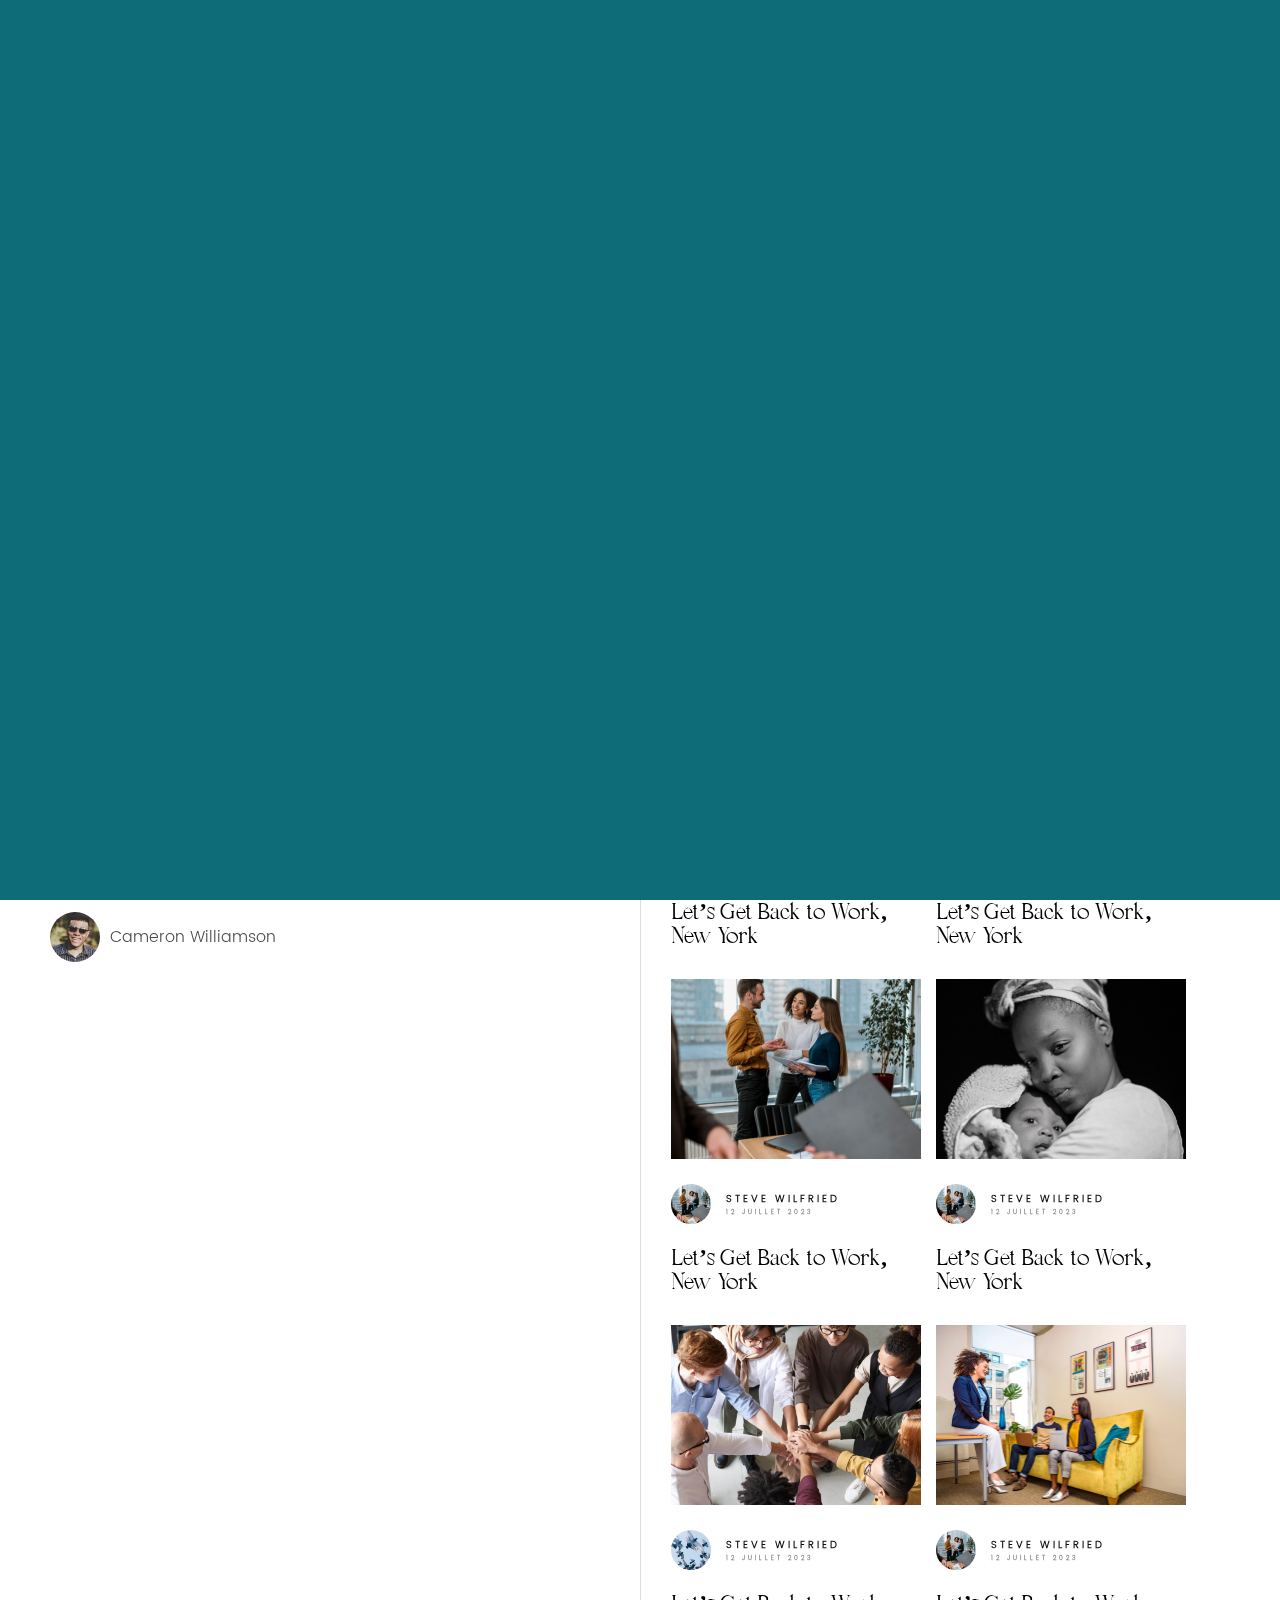
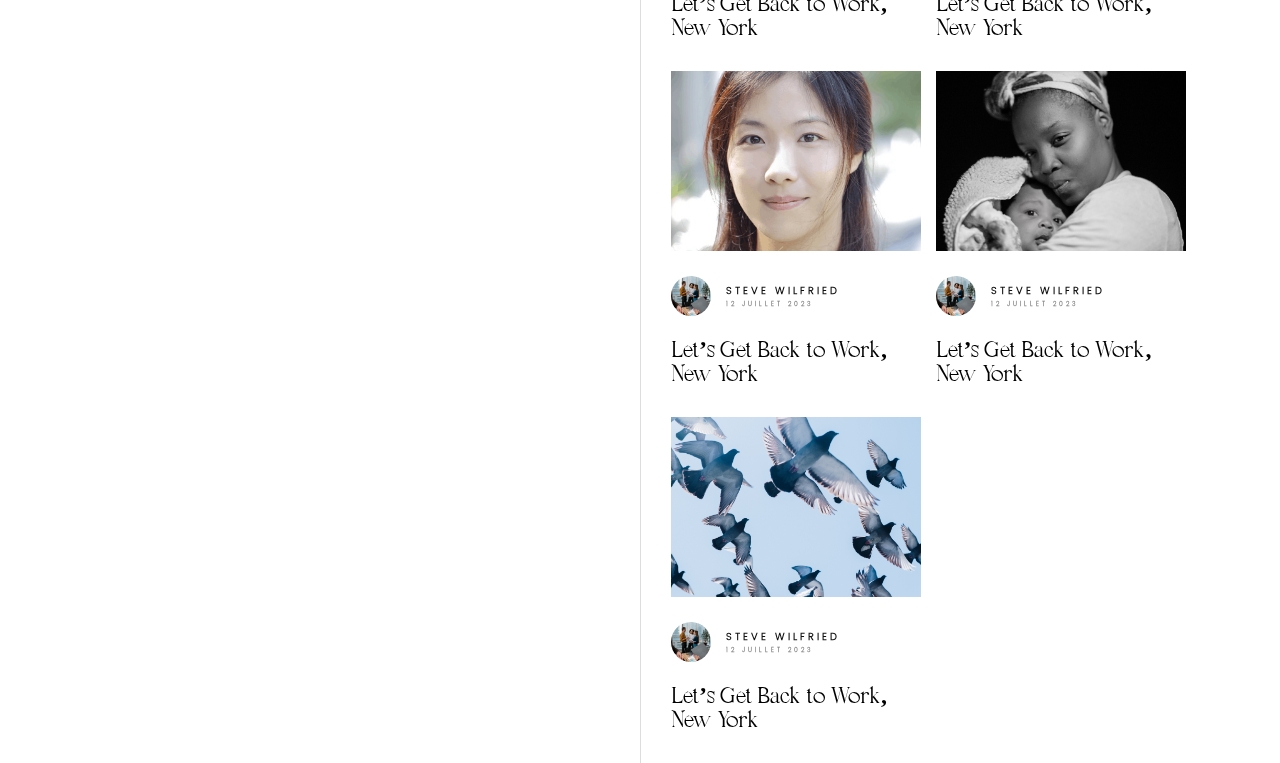
==== commit 14dfb51f: "Add files via upload" ====
--- a/categorie.html
+++ b/categorie.html
@@ -217,103 +217,103 @@
                 </div>
                 <div class="col_2_item">
                     <a href="" class="video_item"><video muted src="img/video_13.mp4" muted
+                            class="hide_video"></video><img src="img/photo_5.jpg" alt="" srcset=""></a>
+                    <div class="video_item_info">
+                        <div class="image_author_categorie"><img src="img/photo_3.jpg" alt="" srcset=""></div>
+                        <div class="date_video_item">
+                            <span>Steve wilfried</span>
+                            <span> 12 Juillet 2023</span>
+                        </div>
+                    </div>
+                    <h3 class="video_item_title"> Let’s Get Back to Work, New York</h3>
+                </div>
+                <div class="col_2_item">
+                    <a href="" class="video_item"><video muted src="img/video_13.mp4" muted
+                            class="hide_video"></video><img src="img/photo_1.jpg" alt="" srcset=""></a>
+                    <div class="video_item_info">
+                        <div class="image_author_categorie"><img src="img/photo_3.jpg" alt="" srcset=""></div>
+                        <div class="date_video_item">
+                            <span>Steve wilfried</span>
+                            <span> 12 Juillet 2023</span>
+                        </div>
+                    </div>
+                    <h3 class="video_item_title"> Let’s Get Back to Work, New York</h3>
+                </div>
+                <div class="col_2_item">
+                    <a href="" class="video_item"><video muted src="img/video_13.mp4" muted
+                            class="hide_video"></video><img src="img/photo_3.jpg" alt="" srcset=""></a>
+                    <div class="video_item_info">
+                        <div class="image_author_categorie"><img src="img/photo_3.jpg" alt="" srcset=""></div>
+                        <div class="date_video_item">
+                            <span>Steve wilfried</span>
+                            <span> 12 Juillet 2023</span>
+                        </div>
+                    </div>
+                    <h3 class="video_item_title"> Let’s Get Back to Work, New York</h3>
+                </div>
+                <div class="col_2_item">
+                    <a href="" class="video_item"><video muted src="img/video_13.mp4" muted
+                            class="hide_video"></video><img src="img/photo_4.jpg" alt="" srcset=""></a>
+                    <div class="video_item_info">
+                        <div class="image_author_categorie"><img src="img/photo_3.jpg" alt="" srcset=""></div>
+                        <div class="date_video_item">
+                            <span>Steve wilfried</span>
+                            <span> 12 Juillet 2023</span>
+                        </div>
+                    </div>
+                    <h3 class="video_item_title"> Let’s Get Back to Work, New York</h3>
+                </div>
+                <div class="col_2_item">
+                    <a href="" class="video_item"><video muted src="img/video_13.mp4" muted
                             class="hide_video"></video><img src="img/photo_7.jpg" alt="" srcset=""></a>
                     <div class="video_item_info">
-                        <div class="image_author_categorie"><img src="img/photo_3.jpg" alt="" srcset=""></div>
-                        <div class="date_video_item">
-                            <span>Steve wilfried</span>
-                            <span> 12 Juillet 2023</span>
-                        </div>
-                    </div>
-                    <h3 class="video_item_title"> Let’s Get Back to Work, New York</h3>
-                </div>
-                <div class="col_2_item">
-                    <a href="" class="video_item"><video muted src="img/video_13.mp4" muted
-                            class="hide_video"></video><img src="img/photo_7.jpg" alt="" srcset=""></a>
-                    <div class="video_item_info">
-                        <div class="image_author_categorie"><img src="img/photo_3.jpg" alt="" srcset=""></div>
-                        <div class="date_video_item">
-                            <span>Steve wilfried</span>
-                            <span> 12 Juillet 2023</span>
-                        </div>
-                    </div>
-                    <h3 class="video_item_title"> Let’s Get Back to Work, New York</h3>
-                </div>
-                <div class="col_2_item">
-                    <a href="" class="video_item"><video muted src="img/video_13.mp4" muted
-                            class="hide_video"></video><img src="img/photo_7.jpg" alt="" srcset=""></a>
-                    <div class="video_item_info">
-                        <div class="image_author_categorie"><img src="img/photo_3.jpg" alt="" srcset=""></div>
-                        <div class="date_video_item">
-                            <span>Steve wilfried</span>
-                            <span> 12 Juillet 2023</span>
-                        </div>
-                    </div>
-                    <h3 class="video_item_title"> Let’s Get Back to Work, New York</h3>
-                </div>
-                <div class="col_2_item">
-                    <a href="" class="video_item"><video muted src="img/video_13.mp4" muted
-                            class="hide_video"></video><img src="img/photo_7.jpg" alt="" srcset=""></a>
-                    <div class="video_item_info">
-                        <div class="image_author_categorie"><img src="img/photo_3.jpg" alt="" srcset=""></div>
-                        <div class="date_video_item">
-                            <span>Steve wilfried</span>
-                            <span> 12 Juillet 2023</span>
-                        </div>
-                    </div>
-                    <h3 class="video_item_title"> Let’s Get Back to Work, New York</h3>
-                </div>
-                <div class="col_2_item">
-                    <a href="" class="video_item"><video muted src="img/video_13.mp4" muted
-                            class="hide_video"></video><img src="img/photo_7.jpg" alt="" srcset=""></a>
-                    <div class="video_item_info">
-                        <div class="image_author_categorie"><img src="img/photo_3.jpg" alt="" srcset=""></div>
-                        <div class="date_video_item">
-                            <span>Steve wilfried</span>
-                            <span> 12 Juillet 2023</span>
-                        </div>
-                    </div>
-                    <h3 class="video_item_title"> Let’s Get Back to Work, New York</h3>
-                </div>
-                <div class="col_2_item">
-                    <a href="" class="video_item"><video muted src="img/video_13.mp4" muted
-                            class="hide_video"></video><img src="img/photo_7.jpg" alt="" srcset=""></a>
-                    <div class="video_item_info">
-                        <div class="image_author_categorie"><img src="img/photo_3.jpg" alt="" srcset=""></div>
-                        <div class="date_video_item">
-                            <span>Steve wilfried</span>
-                            <span> 12 Juillet 2023</span>
-                        </div>
-                    </div>
-                    <h3 class="video_item_title"> Let’s Get Back to Work, New York</h3>
-                </div>
-                <div class="col_2_item">
-                    <a href="" class="video_item"><video muted src="img/video_13.mp4" muted
-                            class="hide_video"></video><img src="img/photo_7.jpg" alt="" srcset=""></a>
-                    <div class="video_item_info">
-                        <div class="image_author_categorie"><img src="img/photo_3.jpg" alt="" srcset=""></div>
-                        <div class="date_video_item">
-                            <span>Steve wilfried</span>
-                            <span> 12 Juillet 2023</span>
-                        </div>
-                    </div>
-                    <h3 class="video_item_title"> Let’s Get Back to Work, New York</h3>
-                </div>
-                <div class="col_2_item">
-                    <a href="" class="video_item"><video muted src="img/video_13.mp4" muted
-                            class="hide_video"></video><img src="img/photo_7.jpg" alt="" srcset=""></a>
-                    <div class="video_item_info">
-                        <div class="image_author_categorie"><img src="img/photo_3.jpg" alt="" srcset=""></div>
-                        <div class="date_video_item">
-                            <span>Steve wilfried</span>
-                            <span> 12 Juillet 2023</span>
-                        </div>
-                    </div>
-                    <h3 class="video_item_title"> Let’s Get Back to Work, New York</h3>
-                </div>
-                <div class="col_2_item">
-                    <a href="" class="video_item"><video muted src="img/video_13.mp4" muted
-                            class="hide_video"></video><img src="img/photo_7.jpg" alt="" srcset=""></a>
+                        <div class="image_author_categorie"><img src="img/photo_5.jpg" alt="" srcset=""></div>
+                        <div class="date_video_item">
+                            <span>Steve wilfried</span>
+                            <span> 12 Juillet 2023</span>
+                        </div>
+                    </div>
+                    <h3 class="video_item_title"> Let’s Get Back to Work, New York</h3>
+                </div>
+                <div class="col_2_item">
+                    <a href="" class="video_item"><video muted src="img/video_13.mp4" muted
+                            class="hide_video"></video><img src="img/photo_6.jpg" alt="" srcset=""></a>
+                    <div class="video_item_info">
+                        <div class="image_author_categorie"><img src="img/photo_3.jpg" alt="" srcset=""></div>
+                        <div class="date_video_item">
+                            <span>Steve wilfried</span>
+                            <span> 12 Juillet 2023</span>
+                        </div>
+                    </div>
+                    <h3 class="video_item_title"> Let’s Get Back to Work, New York</h3>
+                </div>
+                <div class="col_2_item">
+                    <a href="" class="video_item"><video muted src="img/video_13.mp4" muted
+                            class="hide_video"></video><img src="img/photo_1.jpg" alt="" srcset=""></a>
+                    <div class="video_item_info">
+                        <div class="image_author_categorie"><img src="img/photo_3.jpg" alt="" srcset=""></div>
+                        <div class="date_video_item">
+                            <span>Steve wilfried</span>
+                            <span> 12 Juillet 2023</span>
+                        </div>
+                    </div>
+                    <h3 class="video_item_title"> Let’s Get Back to Work, New York</h3>
+                </div>
+                <div class="col_2_item">
+                    <a href="" class="video_item"><video muted src="img/video_13.mp4" muted
+                            class="hide_video"></video><img src="img/photo_4.jpg" alt="" srcset=""></a>
+                    <div class="video_item_info">
+                        <div class="image_author_categorie"><img src="img/photo_3.jpg" alt="" srcset=""></div>
+                        <div class="date_video_item">
+                            <span>Steve wilfried</span>
+                            <span> 12 Juillet 2023</span>
+                        </div>
+                    </div>
+                    <h3 class="video_item_title"> Let’s Get Back to Work, New York</h3>
+                </div>
+                <div class="col_2_item">
+                    <a href="" class="video_item"><video muted src="img/video_13.mp4" muted
+                            class="hide_video"></video><img src="img/photo_5.jpg" alt="" srcset=""></a>
                     <div class="video_item_info">
                         <div class="image_author_categorie"><img src="img/photo_3.jpg" alt="" srcset=""></div>
                         <div class="date_video_item">
--- a/css/style.css
+++ b/css/style.css
@@ -51,8 +51,6 @@
     width: 100vw;
     background: var(--blanc);
     overflow-x: hidden;
-    overflow: hidden;
-
     font-family: 'poppins', sans-serif;
 }
 
@@ -94,13 +92,23 @@
     border-radius: 50%;
 }
 
+.header_section_presentation {
+    display: flex;
+    justify-content: space-between;
+    position: relative;
+    top: 150px;
+    padding: 0 50px;
+}
+
 .header_image_canad {
-    position: absolute;
+    /* position: absolute; */
+    position: relative;
     display: grid;
     width: 300px;
     height: 400px;
-    left: 65%;
-    top: 25%;
+    right: 10%;
+    /* left: 65%;
+    top: 25%; */
     /* transition: 1s linear; */
 }
 
@@ -182,16 +190,18 @@
 .header {
     position: relative !important;
     z-index: 7;
-    height: 100vh;
+    height: auto;
+    padding: 0;
+    margin: 0;
     /* background: linear-gradient(to bottom, #0404040b 60%, rgb(255, 255, 255) 100%, rgba(255, 255, 255, 0)); */
     width: 100vw !important;
 }
 
 .title_header_container {
-    position: absolute;
+    /* position: absolute; */
     width: 50%;
-    top: 25%;
-    left: 5%;
+    /* top: 25%;
+    left: 5%; */
 }
 
 .page_preload {
@@ -269,10 +279,12 @@
 }
 
 .page_preload_text {
+    position: relative !important;
     -webkit-clip-path: polygon(0 0, 100% 0, 100% 100%, 0% 100%);
     clip-path: polygon(0 0, 100% 0, 100% 100%, 0% 100%);
     text-transform: uppercase;
-    width: 270px;
+    width: 300px;
+    text-align: center;
 }
 
 .page_preload_text.garde {
@@ -290,8 +302,7 @@
 .page_preload em {
     font-size: 2rem;
     position: absolute;
-    top: 20px;
-    transform: translateY(-50%);
+    top: 0;
     right: 0;
 }
 
@@ -362,14 +373,32 @@
     position: fixed !important;
     z-index: 8;
     top: 0;
+    left: 0;
+    margin: 0;
+    padding: 0;
     width: 100%;
     transform: translate(0);
 }
-
+.feuille_route_contain
+{
+    width: 100%;
+}
+.grid_item_list.feuille_route_contain
+{
+    display: block !important;
+    width: 100%;
+    gap: 0;
+}
+.form_feuille_route
+{
+    width: 100%;
+}
 .navigation_item {
     position: fixed !important;
     display: flex;
     justify-content: center;
+    margin: 0;
+    padding: 0;
     width: 100%;
     z-index: 8;
     padding: 5px 10px;
@@ -514,6 +543,9 @@
 
 .wrapper_general {
     position: relative;
+    width: 100vw;
+    overflow: hidden;
+    top: 350px;
 }
 
 .most_look {
@@ -530,33 +562,45 @@
     display: grid;
     grid-template-columns: 1fr 300px 300px 300px;
 } */
+.grid_conatainer_categorie_generale {
+    position: relative;
+    height: 100%;
+    padding: 0 40px;
+    display: grid;
+    grid-template-rows: auto;
+}
 
 .categorie_4 {
     display: grid;
     grid-template-columns: 1fr 300px 300px 300px;
-}
-
-.categorie_4_wrapper {
+    align-items: flex-start;
+}
+
+.categorie_container_categorie .categorie_4 {
+    grid-template-columns: 1fr 1fr;
+}
+
+/* .categorie_4_wrapper {
     padding: 0 70px;
-}
-
-.categorie_container {
+} */
+
+/* .categorie_container {
     margin-bottom: 50px;
-}
+} */
 
 /* .categorie_4_wrapper .categorie_container {
     position: -webkit-sticky !important;
     position: sticky !important;
     top: 2em;
 } */
-.categorie_container_item {
+.categorie_container_item.page_index {
     transition: 0.3s ease;
     transform: scaleY(0);
     height: 0;
     transform-origin: top center;
 }
 
-.categorie_container_item.expand {
+.categorie_container_item.page_index.expand {
     transition: 0.3s ease;
     height: auto;
     transform-origin: top center;
@@ -566,6 +610,7 @@
 .categorie_container_categorie {
     position: relative;
     top: 70px;
+    padding: 0 50px;
 }
 
 .categorie_container_categorie .categorie_container_item {
@@ -573,7 +618,338 @@
     height: auto;
 }
 
-.categorie_container_item .col_1 {
+.poser_question {
+    border: 1px solid #0e6c78;
+    border-radius: 20px;
+    color: #0E6C78;
+    background: transparent;
+    display: flex;
+    justify-content: center;
+    column-gap: 10px;
+    align-items: center;
+    outline: none;
+    width: 250px;
+    padding: 5px;
+    font-size: 1.2rem;
+    transition: 0.3s ease;
+}
+
+.poser_question:hover {
+    background: #0e6c78;
+    color: var(--blanc);
+}
+
+.modal_poser_question,
+.modal_recherche,
+.modal_deconnexion,
+.modal_feuille_route,
+.modal_notification {
+    position: fixed;
+    top: 0;
+    left: 0;
+    width: 100vw;
+    height: 100%;
+    background: rgba(0, 0, 0, 0.1);
+    display: flex;
+    justify-content: center;
+    transform: scale(0);
+    z-index: -1;
+    transform-origin: top center;
+}
+
+.modal_notification {
+    flex-direction: column;
+    justify-content: flex-start;
+    align-items: center;
+}
+
+.modal_notification .link_all_notification {
+    margin: 0;
+    text-decoration: none;
+    font-size: 0.9rem;
+    font-weight: 600;
+    display: flex;
+    justify-content: flex-end;
+    align-items: center;
+    padding: 10px 10px 10px 0;
+    column-gap: 10px;
+    width: 100%;
+}
+
+.title_feuille_route {
+    margin: 0;
+    text-decoration: none;
+    font-size: 0.9rem;
+    border-bottom: 1px solid #0e6c78;
+    font-weight: 600;
+    color: #0e6c78;
+    display: flex;
+    justify-content: flex-end;
+    align-items: center;
+    padding: 10px 10px 10px 0;
+    column-gap: 10px;
+    width: 100%;
+}
+
+.list_modal_feuille_route li {
+    padding: 10px;
+    list-style: none;
+    display: flex;
+    align-items: center;
+    column-gap: 15px;
+    width: 100%;
+    border-bottom: 1px solid rgba(0, 0, 0, 0.1);
+}
+
+.total_all_notification {
+    padding: 5px;
+    width: 15px;
+    font-size: 0.6rem;
+    display: flex;
+    justify-content: center;
+    align-items: center;
+    height: 15px;
+    background: orangered;
+    color: var(--blanc);
+    border-radius: 50%;
+}
+
+.modal_poser_question.show_modal,
+.modal_recherche.show_modal,
+.modal_feuille_route.show_modal,
+.modal_deconnexion.show_modal,
+.modal_notification.show_modal {
+    transform: scale(1);
+    z-index: 9;
+}
+
+.modal_poser_question form,
+.modal_recherche form,
+.modal_feuille_route form,
+.modal_deconnexion form,
+.modal_notification ul {
+    position: relative;
+    background: var(--blanc);
+    box-shadow: 0 0 10px gray;
+    padding: 0 10px;
+    width: 400px;
+    height: 240px;
+    transform: translateY(-50px);
+    border-radius: 3px;
+    display: flex;
+    flex-direction: column;
+    transition: 0.3s ease;
+}
+
+.modal_feuille_route form {
+    height: 320px;
+}
+
+.modal_feuille_route ul {
+    padding: 0;
+    margin: 0;
+}
+
+.modal_notification ul {
+    display: block;
+    width: 500px;
+    padding: 0;
+    max-height: 350px;
+    overflow-y: scroll;
+}
+
+.modal_message_right {
+    position: fixed;
+    background: var(--blanc);
+    right: 0;
+    bottom: 0;
+    box-shadow: 0 0 3px var(--noir);
+    z-index: -1;
+    transform: translateX(100%);
+    padding: 10px 0;
+    border-top-left-radius: 5px;
+    border-bottom-left-radius: 5px;
+    width: 400px;
+    height: 550px;
+    transition: 0.3s ease;
+}
+
+.modal_message_right.show_modal {
+    transform: translateX(0);
+    z-index: 9;
+}
+
+.list_modal_notification {
+    padding: 0;
+    margin: 0;
+    width: 100%;
+    height: 100%;
+}
+
+.list_modal_notification li {
+    list-style: none;
+    border-bottom: 1px solid rgba(0, 0, 0, 0.1);
+    width: 100%;
+    margin: 0;
+    padding: 10px;
+}
+
+.list_modal_notification li:last-child {
+    border: none;
+}
+
+.list_modal_notification li:nth-child(2n) {
+    background: #0e6c782b;
+}
+
+.list_modal_notification li:nth-child(2n+1) {
+    background: #0e6c780f;
+}
+
+.list_modal_notification .list_modal_notification_item {
+    text-decoration: none;
+    display: grid;
+    grid-template-columns: 55px 250px 1fr;
+    align-items: flex-start;
+    color: var(--noir);
+    font-size: 0.7rem;
+}
+
+.list_modal_notification small {
+    font-size: 0.6rem;
+    display: flex;
+    height: 100%;
+    align-items: flex-end;
+    justify-content: flex-end;
+}
+
+.image_emetteur {
+    position: relative;
+    width: 40px;
+    height: 40px;
+    border-radius: 50%;
+    overflow: hidden;
+}
+
+.image_emetteur img {
+    position: absolute;
+    top: 0;
+    left: 0;
+    width: 100%;
+    height: 100%;
+    object-fit: cover;
+}
+
+.modal_recherche form {
+    background: transparent;
+    padding: 0;
+    width: 500px;
+    height: 50px;
+    box-shadow: none;
+    display: block;
+}
+
+.modal_deconnexion input[type='radio'] {
+    visibility: hidden;
+    height: 0;
+    width: 0;
+}
+
+.modal_deconnexion p {
+    margin: 10px 0;
+    width: 100%;
+    text-align: center;
+}
+
+.modal_deconnexion form {
+    height: 90px;
+}
+
+.modal_deconnexion button {
+    border: none;
+    width: 80px;
+    padding: 5px;
+    box-shadow: 0 0 10px gray;
+    border-radius: 3px;
+    display: flex;
+    justify-content: center;
+    align-items: center;
+    column-gap: 10px;
+    font-weight: 600;
+    color: var(--blanc);
+    font-size: 1rem;
+}
+
+.button_deconnexion_replace {
+    display: flex;
+    width: 100%;
+    justify-content: center;
+    column-gap: 10px;
+}
+
+.button_deconnexion_replace button:first-child {
+    background: var(--noir);
+}
+
+.button_deconnexion_replace button:last-child {
+    background: #088dcd;
+}
+
+.modal_poser_question.show_modal form,
+.modal_recherche.show_modal form,
+.modal_feuille_route.show_modal form,
+.modal_deconnexion.show_modal form,
+.modal_notification.show_modal ul {
+    transform: translateY(0);
+}
+
+.modal_poser_question form textarea {
+    height: 80%;
+    border: none;
+    border-radius: 3px;
+    font-weight: 600;
+    max-width: 100%;
+    resize: none;
+    min-height: 200px;
+    background: var(--blanc);
+    padding: 10px;
+    outline: none;
+    font-size: 0.9rem;
+}
+
+.modal_recherche form input {
+    border: none;
+    border-bottom-left-radius: 3px;
+    border-bottom-right-radius: 3px;
+    box-shadow: 0 0 10px gray;
+    font-weight: 500;
+    height: 50px;
+    width: 100%;
+    background: var(--blanc);
+    padding: 10px;
+    outline: none;
+    font-size: 0.9rem;
+}
+
+.modal_poser_question form button,
+.modal_feuille_route button {
+    border: none;
+    display: flex;
+    justify-content: center;
+    column-gap: 10px;
+    align-items: center;
+    box-shadow: 0 0 3px var(--noir);
+    padding: 5px;
+    width: 100%;
+    font-size: 1rem;
+    border-radius: 3px;
+    background: #0e6c78;
+    color: var(--blanc);
+    font-weight: 600;
+    text-align: center;
+}
+
+.categorie_container_categorie .categorie_container_item .col_1 {
     height: 800px;
     position: sticky;
     top: 2em;
@@ -662,6 +1038,42 @@
     letter-spacing: 3px;
     text-transform: uppercase;
     color: gray;
+}
+
+.categorie_container_categorie .video_item_info {
+    justify-content: flex-start;
+    column-gap: 15px;
+}
+
+.image_author_categorie {
+    position: relative;
+    width: 40px;
+    height: 40px;
+    border-radius: 50%;
+    overflow: hidden;
+}
+
+.image_author_categorie img {
+    position: absolute;
+    top: 0;
+    left: 0;
+    width: 100%;
+    height: 100%;
+    object-fit: cover;
+}
+
+.date_video_item {
+    display: flex;
+    flex-direction: column;
+}
+
+.date_video_item span:last-child {
+    font-size: 0.4rem;
+}
+
+.categorie_container_categorie .date_video_item span:first-child {
+    font-size: 0.6rem;
+    color: var(--noir);
 }
 
 .col_2 .video_item_info,
@@ -832,10 +1244,10 @@
     transform: rotate(-45deg);
 }
 
-.categorie_1,
+/* .categorie_1,
 .categorie_2 {
     padding: 0 70px;
-}
+} */
 
 .categorie_1_title {
     display: flex;
@@ -877,6 +1289,144 @@
     width: 400px;
 }
 
+.commentaire {
+    position: relative;
+    margin-top: 50px;
+    width: 100%;
+    /* min-height: 300px;
+    max-height: 350px; */
+}
+
+.commentaire h3 {
+    position: relative;
+    top: -30px;
+    font-size: 4rem;
+    font-family: 'Southampton';
+    font-weight: 550;
+    width: 100%;
+    text-align: center;
+}
+
+.commentaire_grid_container {
+    display: grid;
+    grid-template-columns: 1fr 50% 1fr;
+    grid-template-rows: 300px;
+    justify-items: center;
+}
+
+.image_commentaire_grid {
+    position: relative;
+    width: 70px;
+    height: 70px;
+    border-radius: 50%;
+    overflow: hidden;
+}
+
+.image_commentaire_grid img {
+    position: absolute;
+    top: 0;
+    left: 0;
+    width: 100%;
+    height: 100%;
+    object-fit: cover;
+}
+
+.commentaire_grid_comment {
+    font-weight: 550;
+    margin: 0;
+    margin-top: 20px;
+    font-size: 1rem;
+    width: 100%;
+    text-align: center;
+}
+
+.author_comment_grid {
+    width: 100%;
+    text-align: center;
+    font-weight: 600;
+    font-size: 0.7rem;
+    margin-top: 30px;
+}
+
+.commentaire_grid_center {
+    position: relative;
+    width: 100%;
+    height: 100%;
+}
+
+.partenaire {
+    position: relative;
+    width: 100%;
+    margin-top: 250px;
+}
+
+.image_partenaire {
+    position: relative;
+    /* border: 1px solid rgba(0, 0, 0, 0.4); */
+    height: 80px;
+    overflow: hidden;
+}
+
+.image_partenaire img {
+    position: absolute;
+    top: 0;
+    left: 0;
+    width: 100%;
+    height: 100%;
+    object-fit: contain;
+}
+
+.commentaire_grid_item .image_commentaire_grid:first-child {
+    width: 50px;
+    height: 50px;
+}
+
+.commentaire_grid_item .image_commentaire_grid:nth-child(2) {
+    width: 30px;
+    height: 30px;
+}
+
+.commentaire_grid_item .image_commentaire_grid:nth-child(3) {
+    width: 60px;
+    height: 60px;
+}
+
+.commentaire_grid_item:first-child .image_commentaire_grid:first-child {
+    position: absolute;
+    top: 10%;
+    left: 3%;
+}
+
+.commentaire_grid_item:first-child .image_commentaire_grid:nth-child(2) {
+    position: absolute;
+    top: 55%;
+    left: 10%;
+}
+
+.commentaire_grid_item:first-child .image_commentaire_grid:nth-child(3) {
+    position: absolute;
+    bottom: 2%;
+    left: 3%;
+}
+
+.commentaire_grid_item:last-child .image_commentaire_grid:first-child {
+    position: absolute;
+    top: 10%;
+    right: 3%;
+}
+
+.commentaire_grid_item:last-child .image_commentaire_grid:nth-child(2) {
+    position: absolute;
+    top: 55%;
+    right: 10%;
+}
+
+.commentaire_grid_item:last-child .image_commentaire_grid:nth-child(3) {
+    position: absolute;
+    bottom: 2%;
+    right: 3%;
+}
+
 .col_1_right .video_item_title {
     font-size: 2rem;
     margin-bottom: 10px;
@@ -996,6 +1546,11 @@
     font-family: "vegawanty";
     font-weight: 550;
     margin: 0;
+}
+
+.categorie_container_categorie .categorie_4 .col_2 {
+    display: grid;
+    grid-template-columns: 300px 300px 300px;
 }
 
 .tuto_video_description p {
@@ -1188,7 +1743,7 @@
 .menu_container {
     display: grid;
     grid-template-columns: repeat(2, 1fr);
-    width: 100vw;
+    width: 100%;
     height: 100vh;
     position: fixed;
     overflow: hidden;
@@ -1325,7 +1880,13 @@
 }
 
 .faq_container {
-    padding: 0 70px;
+    /* padding: 0 70px; */
+    height: 100%;
+    padding: 0 40px;
+    display: grid;
+    row-gap: 10px;
+    grid-template-rows: auto;
+
 }
 
 .faq_container_item_title {
@@ -1340,13 +1901,10 @@
     font-family: "vegawanty";
 }
 
-.faq_container_item {
-    margin-bottom: 50px;
-}
-
 .faq_container_item_content {
     font-size: 1.2rem;
     transform: scaleY(0);
+    height: 0;
     transform-origin: top center;
     opacity: 0;
     transition: 0.3s;
@@ -1354,21 +1912,58 @@
 
 .faq_container_item_content.show_faq {
     opacity: 1;
+    height: auto;
     transform: scaleY(1);
+}
+
+.footer::before {
+    content: '';
+    height: 5px;
+    position: absolute;
+    width: 100%;
+    top: 0;
+    left: 0;
+    background: rgba(0, 0, 0, 0) linear-gradient(to right, #ffffff 0%, #0e6c78 50%, #ffffff 100%) repeat scroll 0 0;
 }
 
 .footer {
     position: sticky;
-    top: 100vw;
-    display: flex;
-    align-items: center;
+    top: 120vw;
+    display: flex;
+    align-items: flex-end;
     justify-content: space-between;
-    flex-direction: column;
-    padding: 5px 10px;
-    margin-top: 150px;
+    /* flex-direction: column; */
+    padding: 50px 30px 10px 30px;
+    margin-top: 250px;
     color: var(--noir);
     width: 100%;
-    height: 50vh;
+    height: 200px;
+}
+
+.image_social_link {
+    position: relative;
+    text-decoration: none;
+    width: 30px;
+    height: 30px;
+    border-radius: 50%;
+    overflow: hidden;
+}
+
+.social_link_canadink {
+    display: flex;
+    position: relative;
+    justify-content: flex-end;
+    column-gap: 10px;
+    margin-bottom: 50px;
+}
+
+.image_social_link img {
+    position: absolute;
+    top: 0;
+    left: 0;
+    width: 100%;
+    height: 100%;
+    object-fit: contain;
 }
 
 .footer.footer_page {
@@ -1417,68 +2012,87 @@
         transform: rotate(360deg);
     }
 } */
-.social_footer {
-    display: flex;
-    justify-content: space-between;
-    align-items: center;
-    width: 100%;
-    color: var(--noir);
-}
-
-.social_footer_link a {
+/* .social_footer {
+    width: 300px;
+    color: var(--blanc);
+} */
+.copyright {
+    display: flex;
+    flex-direction: column;
+    align-items: flex-end;
+}
+
+/* .social_footer_link a {
     text-decoration: none;
     color: var(--noir);
-}
+} */
 
 .form_newsletter {
+    position: relative;
     display: flex;
     flex-direction: column;
-    align-items: center;
-    width: 100%;
+    width: auto;
     margin-top: 20px;
+}
+
+.container_input_newsletter {
+    position: relative;
+    width: 350px;
 }
 
 .social_footer {
     font-size: 0.9rem;
+    display: flex;
+    flex-direction: column;
+    align-items: flex-end;
+    width: 300px;
 }
 
 .newsletter {
     font-size: 3rem;
-    width: 500px;
+    width: 350px;
     margin: 0;
-    letter-spacing: 4px;
+    position: relative;
+    margin-bottom: 10px;
     font-family: "turb0lence";
     font-weight: 550;
-    text-align: center;
+    color: #0e6c78;
 }
 
 .newsletter_input {
     padding: 10px;
-    margin-top: 30px;
-    border-radius: 2px;
-    border: 1px solid gray;
+    border-radius: 20px;
+    background: transparent;
+    border: 1px solid #00000079;
     font-size: 1.1rem;
     width: 350px;
     outline: none;
     color: var(--noir);
 }
 
+.newsletter_input::placeholder {
+    color: 00000079;
+}
+
 .newsletter_button {
+    position: absolute;
+    right: 3px;
+    top: 50%;
+    transform: translateY(-50%);
     outline: none;
     border: none;
     font-size: 1.2rem;
-    border-radius: 2px;
+    border-radius: 50%;
     color: var(--blanc);
-    background: deeppink;
+    background: #0e6c78;
     text-align: center;
-    margin-top: 10px;
-    padding: 5px;
-    width: 350px;
+    width: 40px;
+    height: 35px;
 }
 
 .design_by {
     font-family: "Southampton";
-    width: 100px;
+    width: auto;
 }
 
 #banniere {
@@ -1579,6 +2193,11 @@
     flex-direction: column;
     align-items: center;
     justify-content: center;
+}
+
+.droit_reserve {
+    width: auto;
+    font-size: 1rem !important;
 }
 
 .profil_name {
@@ -2587,6 +3206,13 @@
     margin: 0;
 }
 
+.puissance_mot_de_passe {
+    font-size: 0.6rem;
+    font-weight: 600;
+    margin: 0;
+    color: red;
+}
+
 .author_video_action h3 a {
     color: rgb(78, 77, 77);
     text-decoration: none;
@@ -2812,7 +3438,7 @@
     position: relative;
     transform: scale(0);
     width: 500px;
-    height: 350px;
+    height: 320px;
     border: 1px solid rgba(128, 128, 128, 0.536);
     overflow: hidden;
     padding: 10px;
@@ -2824,7 +3450,7 @@
 }
 
 .form_login_container.change_taille {
-    height: 550px;
+    height: 730px;
 }
 
 /* .modal_inscription form
@@ -2841,7 +3467,7 @@
 .logo_canad_inscript {
     position: relative;
     width: 200px;
-    height: 100px;
+    height: 80px;
     overflow: hidden;
 }
 
@@ -2884,17 +3510,19 @@
 }
 
 .form_inscription input,
-.form_connexion input {
+.form_connexion input,
+.form_inscription .choice_categorie {
     width: 100%;
     border: 1px solid rgba(128, 128, 128, 0.218);
     padding: 10px;
     font-size: 1.05rem;
     border-radius: 3px;
     outline: none;
-    color: rgb(78, 77, 77);
+    color: rgb(78, 77, 77) !important;
 }
 
 .form_inscription input::placeholder,
+.form_inscription select::placeholder,
 .form_connexion input::placeholder {
     color: rgba(78, 77, 77, 0.627);
 }
@@ -2922,6 +3550,7 @@
     margin-top: 10px;
 }
 
+/* 
 .modal_inscription p::before {
     position: absolute;
     top: 50%;
@@ -2942,26 +3571,35 @@
     width: 130px;
     height: 2px;
     background: #0e6c7873;
-}
+} */
 
 .social_inscription {
     width: 100%;
     display: flex;
     justify-content: center;
     align-items: center;
-    column-gap: 10px;
+    column-gap: 20px;
 }
 
 .social_inscription a {
+    position: relative;
+    width: 30px;
+    height: 30px;
+    border-radius: 50%;
+    overflow: hidden;
     text-decoration: none;
-    color: var(--noir);
-    padding: 10px;
-    border: 1px solid rgba(128, 128, 128, 0.109);
-    border-radius: 3px;
-    color: rgb(78, 77, 77);
-}
-
-.social_inscription a:first-child:hover {
+}
+
+.social_inscription a img {
+    position: absolute;
+    top: 0;
+    left: 0;
+    width: 100%;
+    height: 100%;
+    object-fit: contain;
+}
+
+/* .social_inscription a:first-child:hover {
     background: #ff0000;
     color: var(--blanc);
 }
@@ -2969,7 +3607,7 @@
 .social_inscription a:nth-child(2):hover {
     background: #3B5998;
     color: var(--blanc);
-}
+} */
 
 .btn_inscription,
 .btn_connexion {
@@ -3275,6 +3913,7 @@
     justify-content: space-between;
     align-items: center;
 }
+
 .container_action_dashboard_element {
     display: flex;
     justify-content: space-between;
@@ -3297,18 +3936,19 @@
     display: inline-block;
     margin-right: 5px;
 }
-.button_search_dashboard.hide
-{
+
+.button_search_dashboard.hide {
     display: none;
 }
-.close_button_search_dashboard
-{
+
+.close_button_search_dashboard {
     display: none;
 }
-.close_button_search_dashboard.show
-{
+
+.close_button_search_dashboard.show {
     display: inline-block;
 }
+
 .search_dashboard_input {
     opacity: 1;
     width: 100%;
@@ -3418,7 +4058,7 @@
 
 .container_conversation_dashboard {
     position: relative;
-    display: none;
+    display: block;
     height: 100%;
 }
 
@@ -3783,10 +4423,11 @@
         width: 100%;
         overflow-x: scroll;
     }
-.header_dashboard_tri
-{
-    width: 100vw;
-}
+
+    .header_dashboard_tri {
+        width: 100vw;
+    }
+
     .section_1_dashboard {
         height: 100vh;
     }
@@ -3889,6 +4530,52 @@
 @media (max-width: 912px) {
     body {
         overflow: hidden;
+    }
+
+    .modal_l {
+        width: 100%;
+    }
+
+    .col_2 .video_item_title {
+        font-size: 1.1rem;
+    }
+
+    .poser_question {
+        width: 150px;
+        font-size: 0.65rem;
+    }
+
+    .categorie_container_categorie .video_item {
+        width: 100%;
+    }
+
+    .categorie_container_categorie .col_2_item {
+        width: 100%;
+    }
+
+    .categorie_container_categorie .categorie_4 {
+        justify-items: center;
+        grid-template-columns: 1fr;
+    }
+
+    .categorie_container_categorie .categorie_4 .col_2 {
+        display: grid;
+        grid-template-columns: 1fr 1fr;
+        padding: 0;
+        width: 100%;
+        border: none;
+        justify-items: center;
+        column-gap: 50px;
+        grid-auto-flow: row;
+    }
+
+    .categorie_container_categorie .categorie_container_item .col_1,
+    .categorie_container_categorie .categorie_container_item .col_3 {
+        display: none;
+    }
+
+    .page_preload_text {
+        width: 220px;
     }
 
     .abonnement {
@@ -4148,10 +4835,10 @@
         display: none;
     }
 
-    .form_login_container {
+    /* .form_login_container {
         width: 380px;
-        height: 290px;
-    }
+        height: 250px;
+    } */
 
     .form_inscription input,
     .form_connexion input {
@@ -4167,10 +4854,6 @@
         height: 60px;
     }
 
-    .form_login_container.change_taille {
-        height: 490px;
-    }
-
     .modal_inscription p::before,
     .modal_inscription p::after {
         width: 85px;
@@ -4188,6 +4871,10 @@
 @media (max-width:280px) {
     .profil_image_container {
         top: 170px;
+    }
+
+    .categorie_container_categorie {
+        padding: 5px !important;
     }
 
     .profil_image {
@@ -4220,7 +4907,6 @@
         width: 100px;
         height: 100px;
     }
-
     .follow,
     .send_message {
         padding: 2px 10px;
@@ -4265,10 +4951,248 @@
     .menu_text a {
         font-size: 3.5rem;
     }
+    .list_modal_notification .list_modal_notification_item {
+        grid-template-columns: 55px 150px 1fr;
+        font-size: 0.5rem !important;
+    }
+    .list_modal_notification .list_modal_notification_item small
+    {
+        font-size: 0.5rem;
+    }
+    .categorie_container_categorie {
+        padding: 0 30px;
+    }
 }
 
 @media(max-height:360px) {
     .menu_text a {
         font-size: 2rem;
     }
+}
+
+@media (max-width:1280px) {
+    .most_look {
+        margin: 50px 0;
+        grid-template-columns: 1fr 1fr 1fr;
+    }
+
+    .categorie_container_categorie .categorie_4 .col_2 {
+        grid-template-columns: 1fr 1fr;
+    }
+
+    .categorie_container_categorie .categorie_container_item .col_3 {
+        display: none;
+    }
+
+    .categorie_container_item.page_index,
+    .theme_most_consulte {
+        display: none;
+    }
+}
+
+@media (max-width:1024px) {
+    .header_section_presentation {
+        flex-direction: column-reverse;
+        width: 100%;
+    }
+
+    .categorie_container_categorie .categorie_4 .col_2 {
+        grid-template-columns: 1fr;
+    }
+
+    .title_header_container {
+        width: 100%;
+    }
+
+    .most_look {
+        margin: 50px 20px;
+        grid-template-columns: 1fr 1fr;
+    }
+
+    .header_image_canad,
+    .scroll_indicator,
+    .categorie_container_item.page_index,
+    .most_look .col_3,
+    .theme_most_consulte {
+        display: none;
+    }
+
+    .tuto_section_intro,
+    .faq {
+
+        font-size: 6rem;
+    }
+
+    .categorie_1_title,
+    .faq_container_item_title {
+        font-size: 2.5rem;
+    }
+
+}
+
+@media (max-width:768px) {
+    .most_look {
+        margin: 50px 0;
+        grid-template-columns: 1fr 1fr;
+    }
+}
+
+@media (max-width:540px) {
+    .wrapper_general {
+        top: 250px;
+    }
+    .modal_message_right {
+        width: 100%;
+        height: 450px;
+    }
+    .list_modal_notification .list_modal_notification_item {
+        grid-template-columns: 55px 150px 1fr;
+        font-size: 0.65rem;
+    }
+    .modal_notification ul {
+        width: 100%;
+    }
+    .categorie_container_categorie .categorie_4 .col_2 {
+        display: grid;
+        grid-template-columns: 1fr;
+        border: none;
+        justify-items: center;
+        grid-auto-flow: row;
+    }
+
+    .title_header {
+        font-size: 5rem;
+        line-height: 60px;
+    }
+
+    .header_image_canad,
+    .scroll_indicator,
+    .categorie_container_item.page_index,
+    .most_look {
+        display: none;
+    }
+
+    .tuto_section_intro,
+    .faq {
+
+        font-size: 4rem;
+    }
+
+    .categorie_1_title,
+    .faq_container_item_title {
+        font-size: 1.5rem;
+    }
+
+    .footer {
+        position: sticky;
+        top: 120vw;
+        display: flex;
+        flex-direction: column;
+        align-items: flex-start;
+        justify-content: space-between;
+        height: 400px;
+    }
+
+    .design_by {
+        position: absolute;
+        bottom: 10px;
+        right: 10px;
+    }
+
+    .social_link_canadink {
+        justify-content: flex-start;
+    }
+
+    .commentaire_grid_comment {
+        height: 150px;
+        font-size: 0.8rem;
+        overflow: hidden;
+    }
+}
+
+@media (max-width: 415px) {
+    .title_header {
+        font-size: 4rem;
+        line-height: 55px;
+
+    }
+
+    .tuto_section_intro,
+    .faq {
+
+        font-size: 3rem;
+    }
+
+    .categorie_1_title,
+    .faq_container_item_title {
+        font-size: 1rem;
+    }
+
+    .faq_container_item_content {
+        font-size: 0.8rem;
+    }
+
+    .tuto_section_intro,
+    .faq {
+        margin: 30px 40px 40px 40px;
+    }
+
+    .partenaire {
+        margin-top: 150px;
+    }
+
+    .partenaire_move_container {
+        margin-top: 100px;
+    }
+}
+
+@media (max-width:412px) {
+    .newsletter {
+        width: 250px;
+        font-size: 2.5rem;
+    }
+
+    .newsletter_input {
+        width: 250px;
+        font-size: 0.9rem;
+    }
+
+    .droit_reserve {
+        font-size: 0.7rem !important;
+    }
+
+    .container_input_newsletter {
+        width: 250px;
+    }
+
+    /* .newsletter_button {
+        position: absolute;
+        right: 3px;
+        top: 50%;
+        transform: translateY(-50%);
+        outline: none;
+        border: none;
+        font-size: 1.2rem;
+        border-radius: 50%;
+        color: var(--blanc);
+        background: #0e6c78;
+        text-align: center;
+        width: 40px;
+        height: 35px;
+    } */
+}
+
+@media (max-width:300px) {
+    .droit_reserve {
+        font-size: 0.5rem !important;
+    }
+
+    .title_header {
+        font-size: 3rem;
+        line-height: 40px;
+    }
+
+    .title_header_container p {
+        font-size: 0.7rem;
+    }
 }